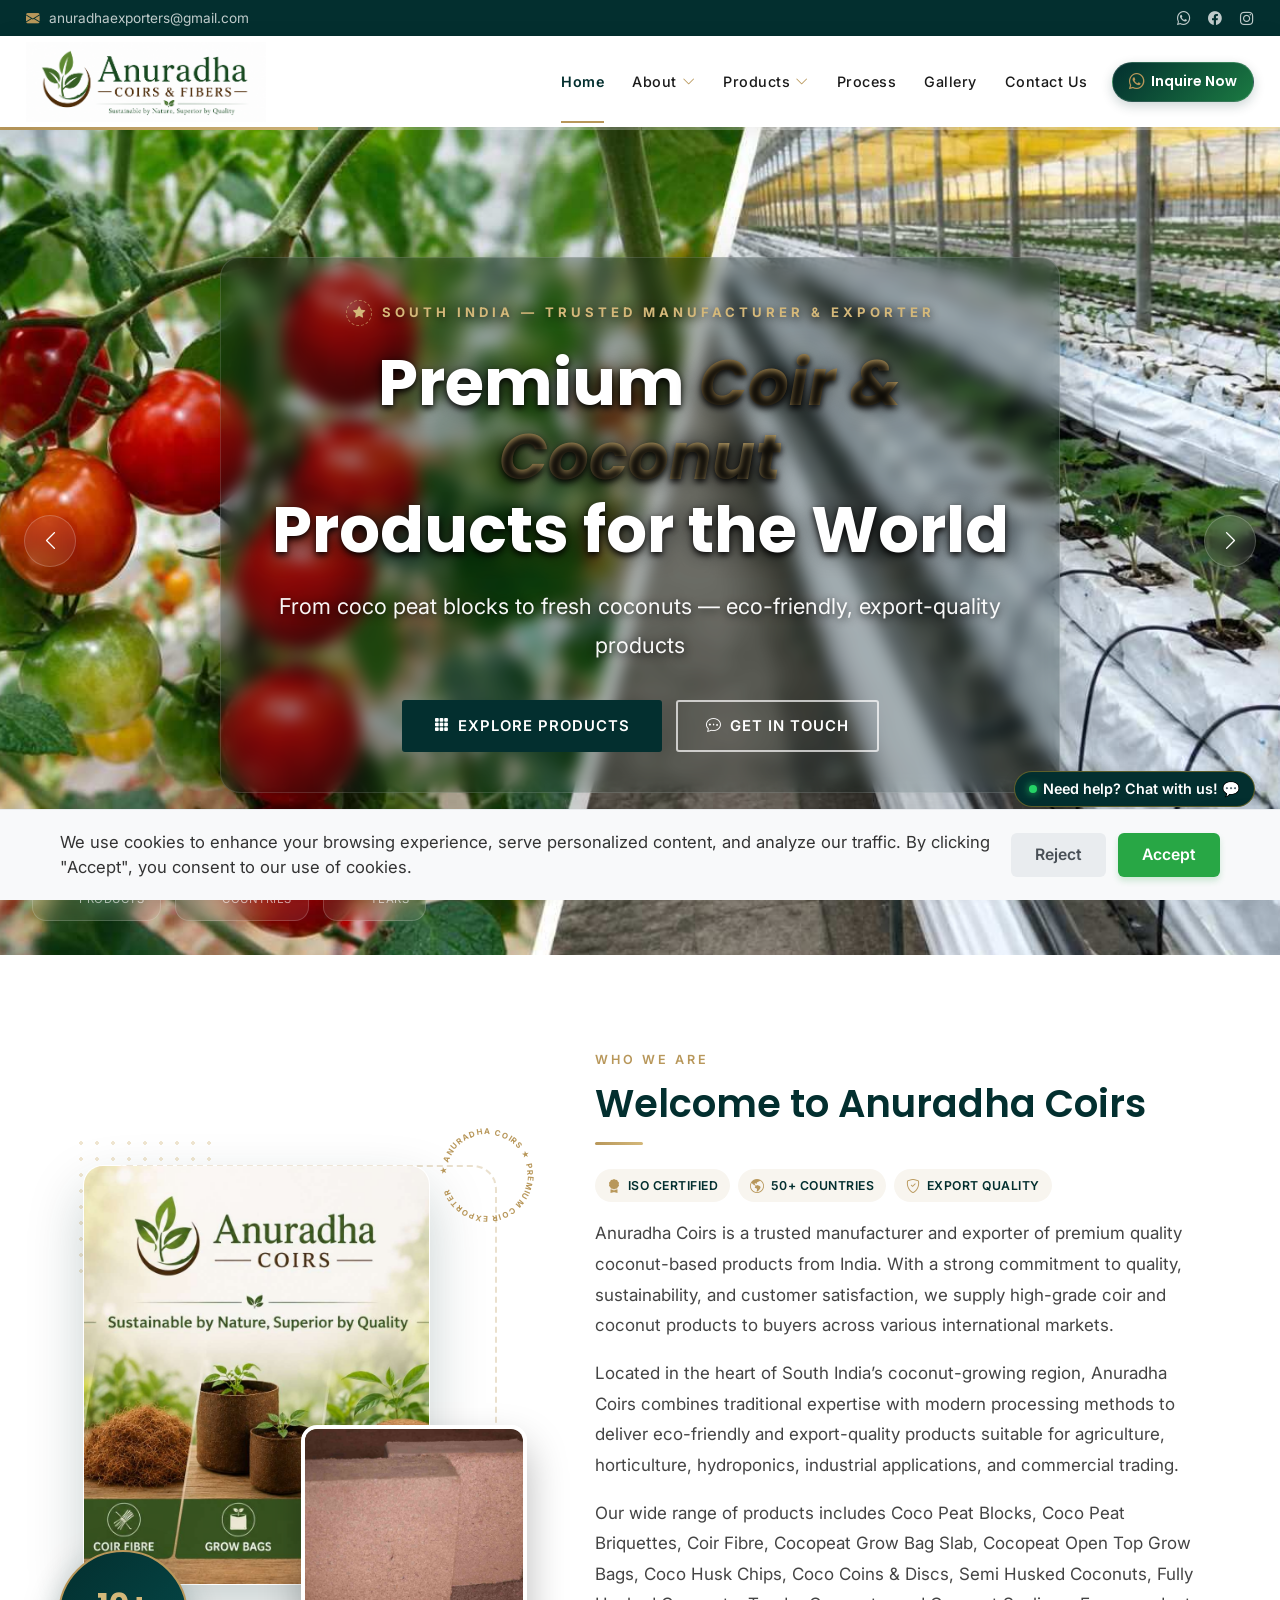
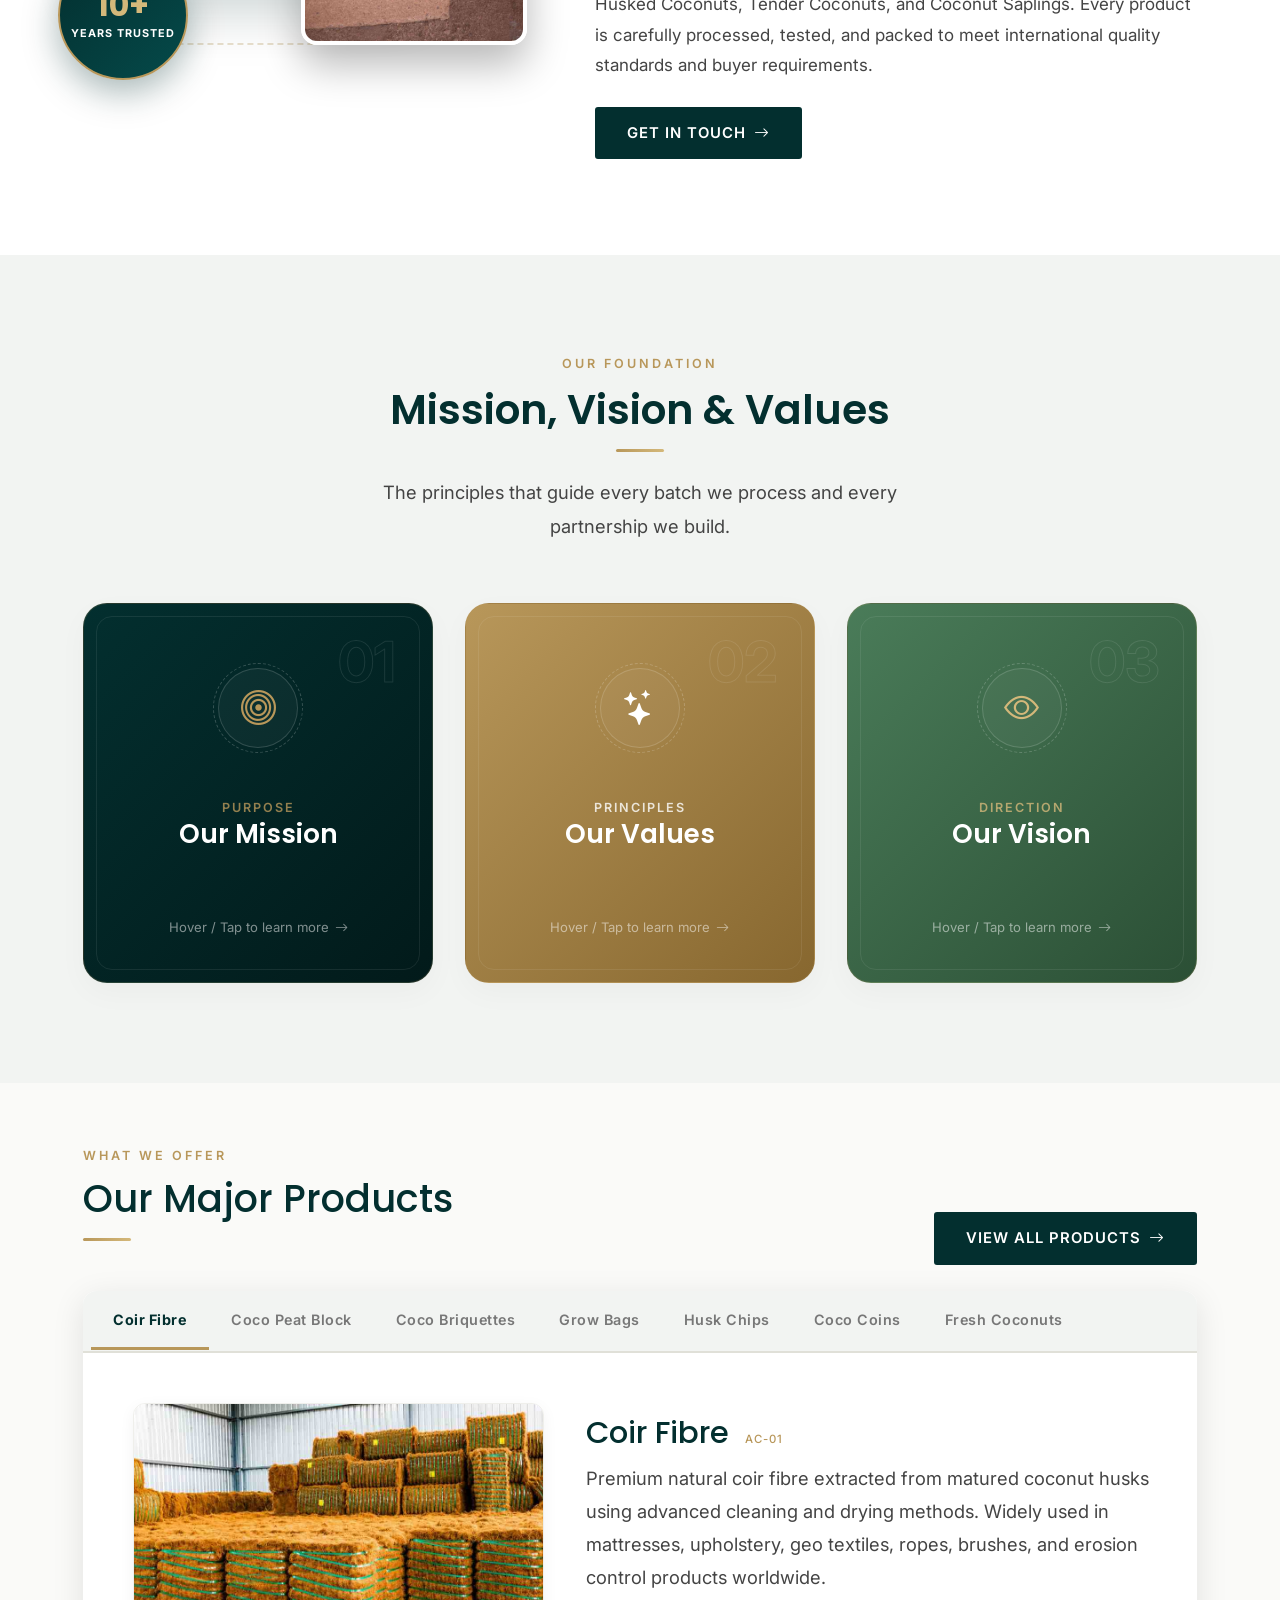
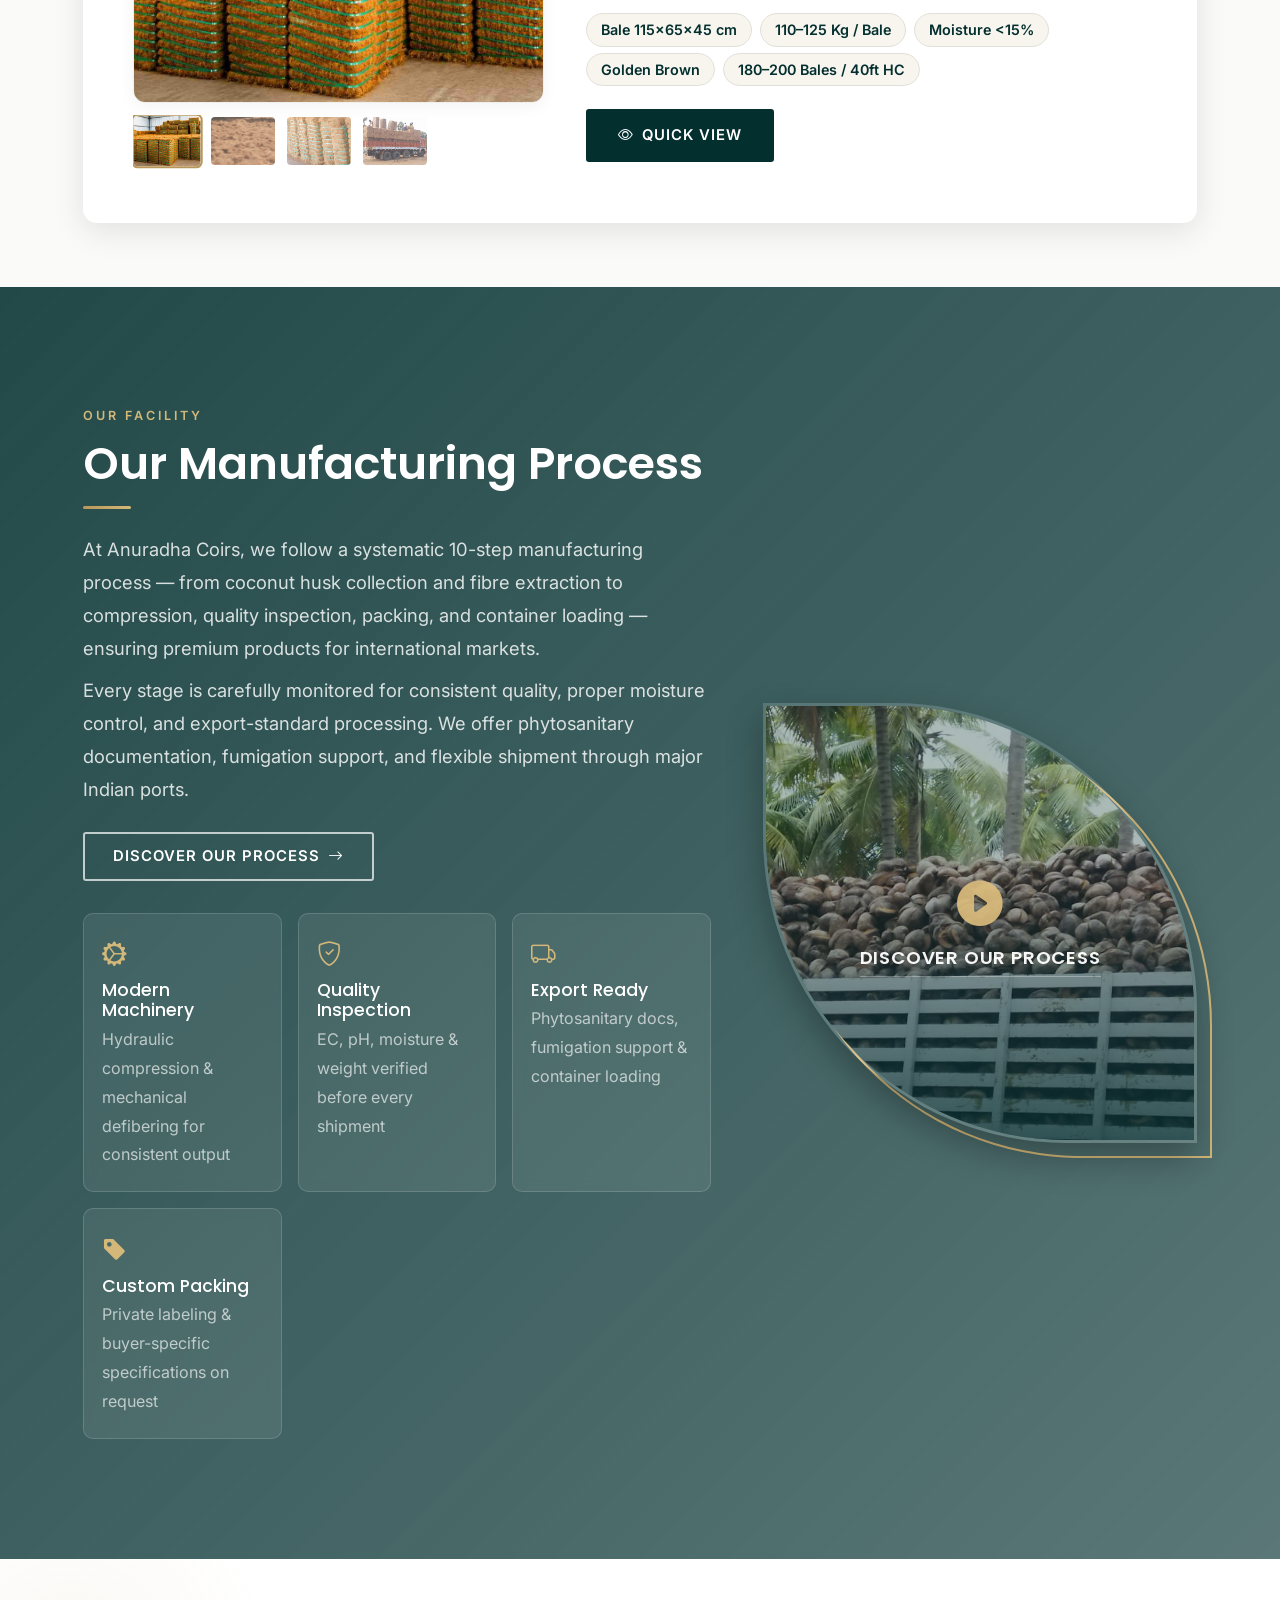
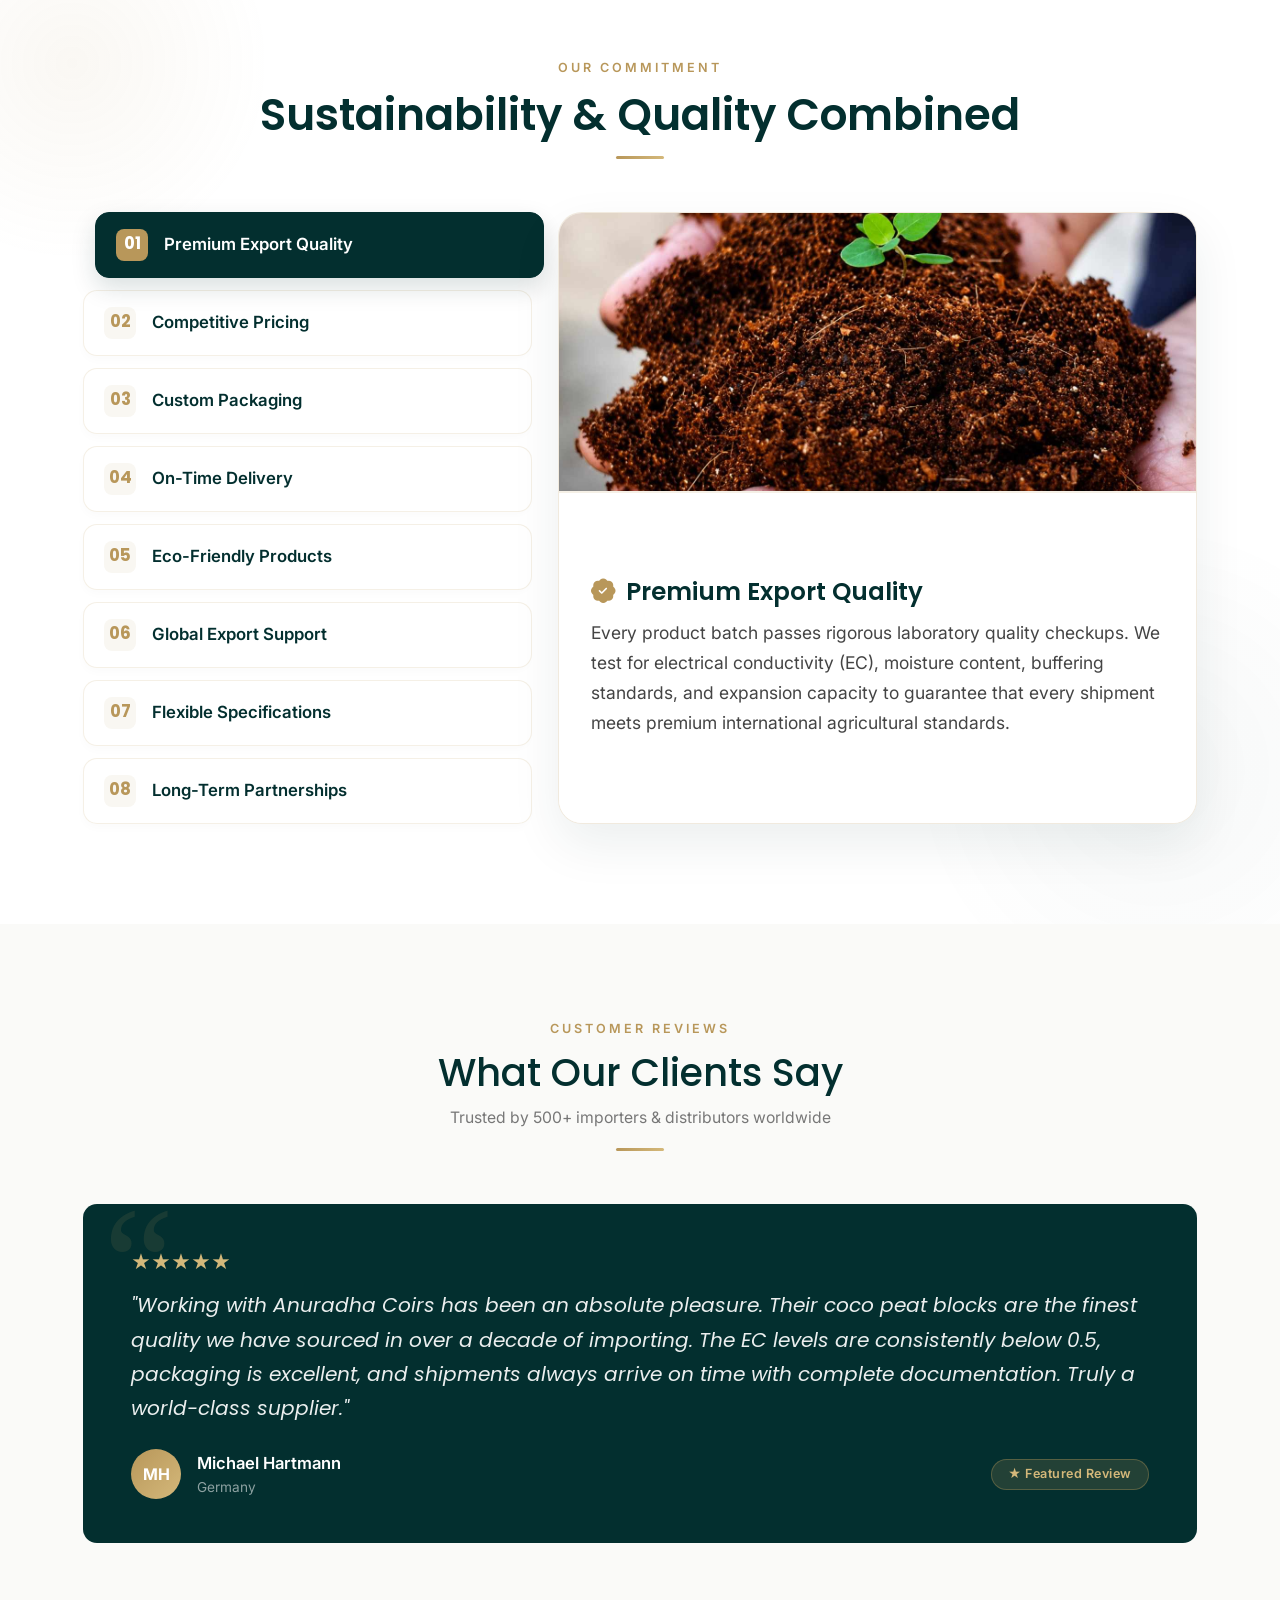
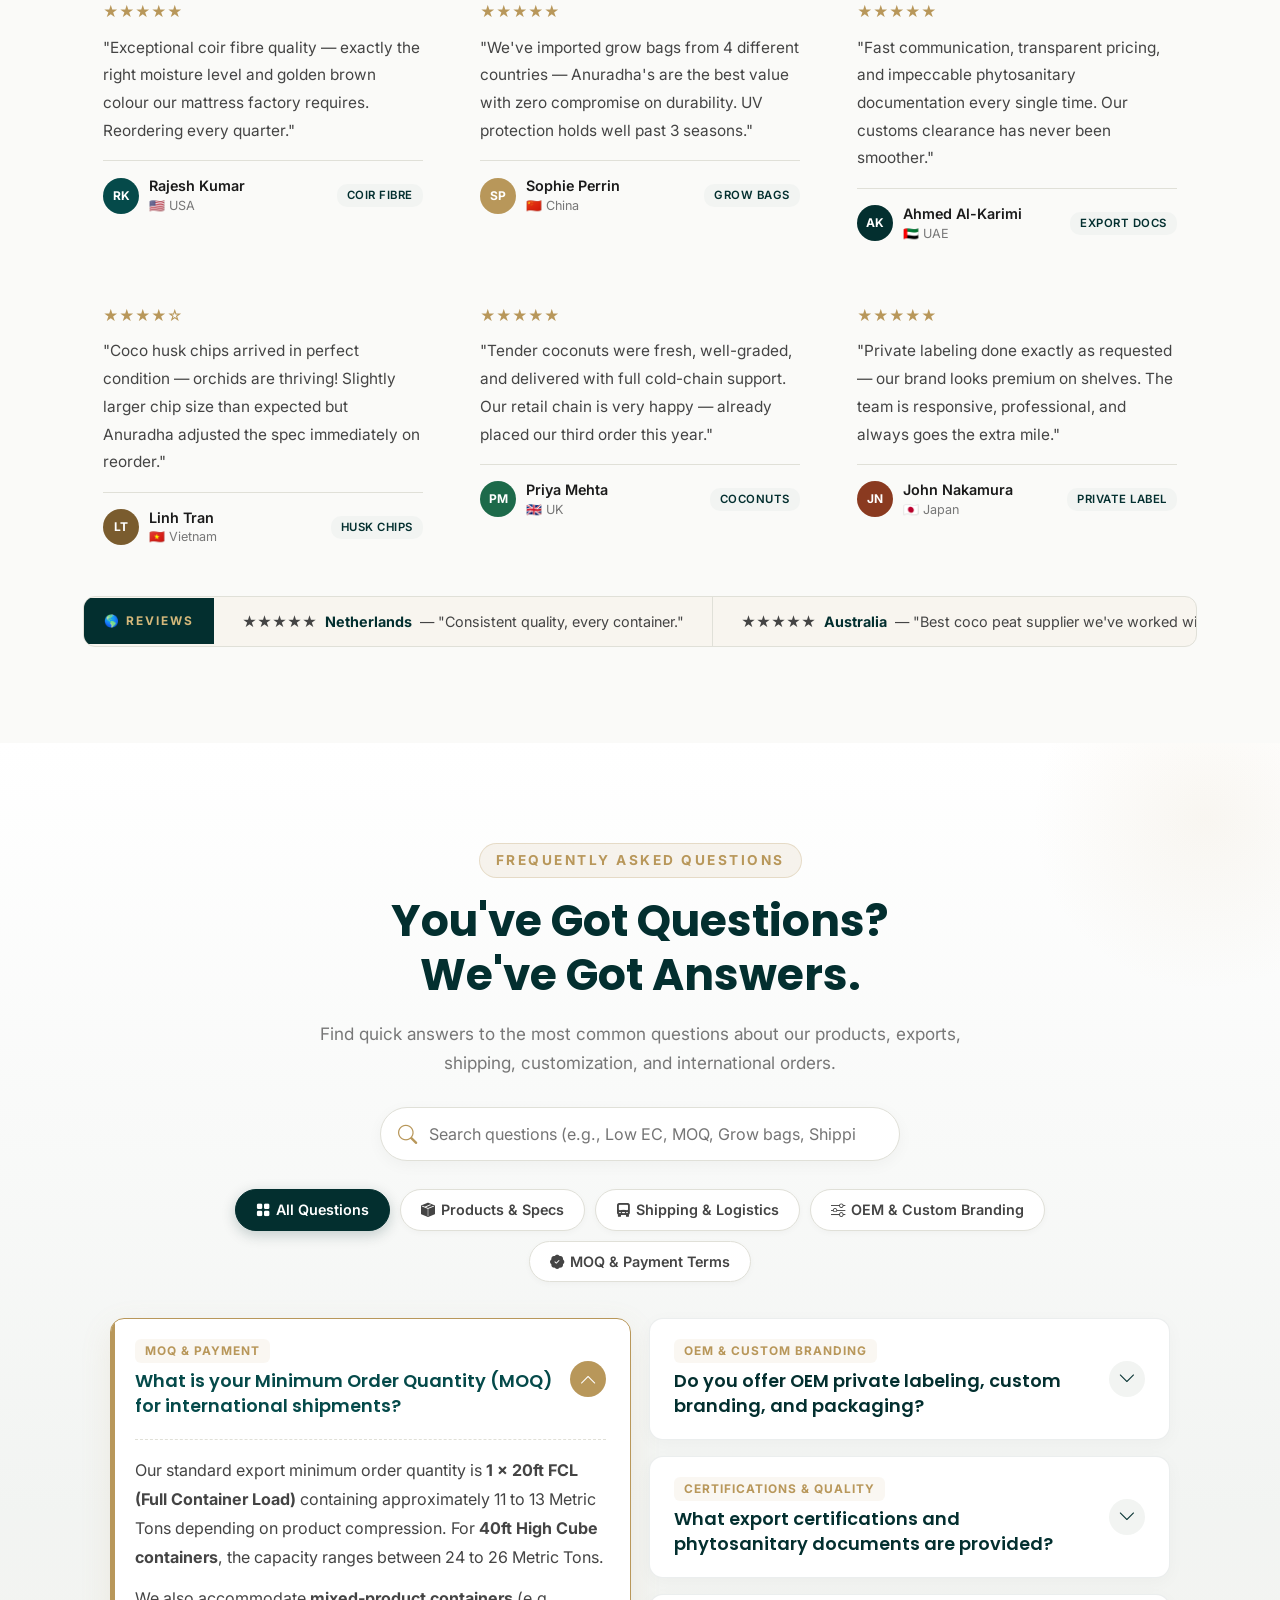
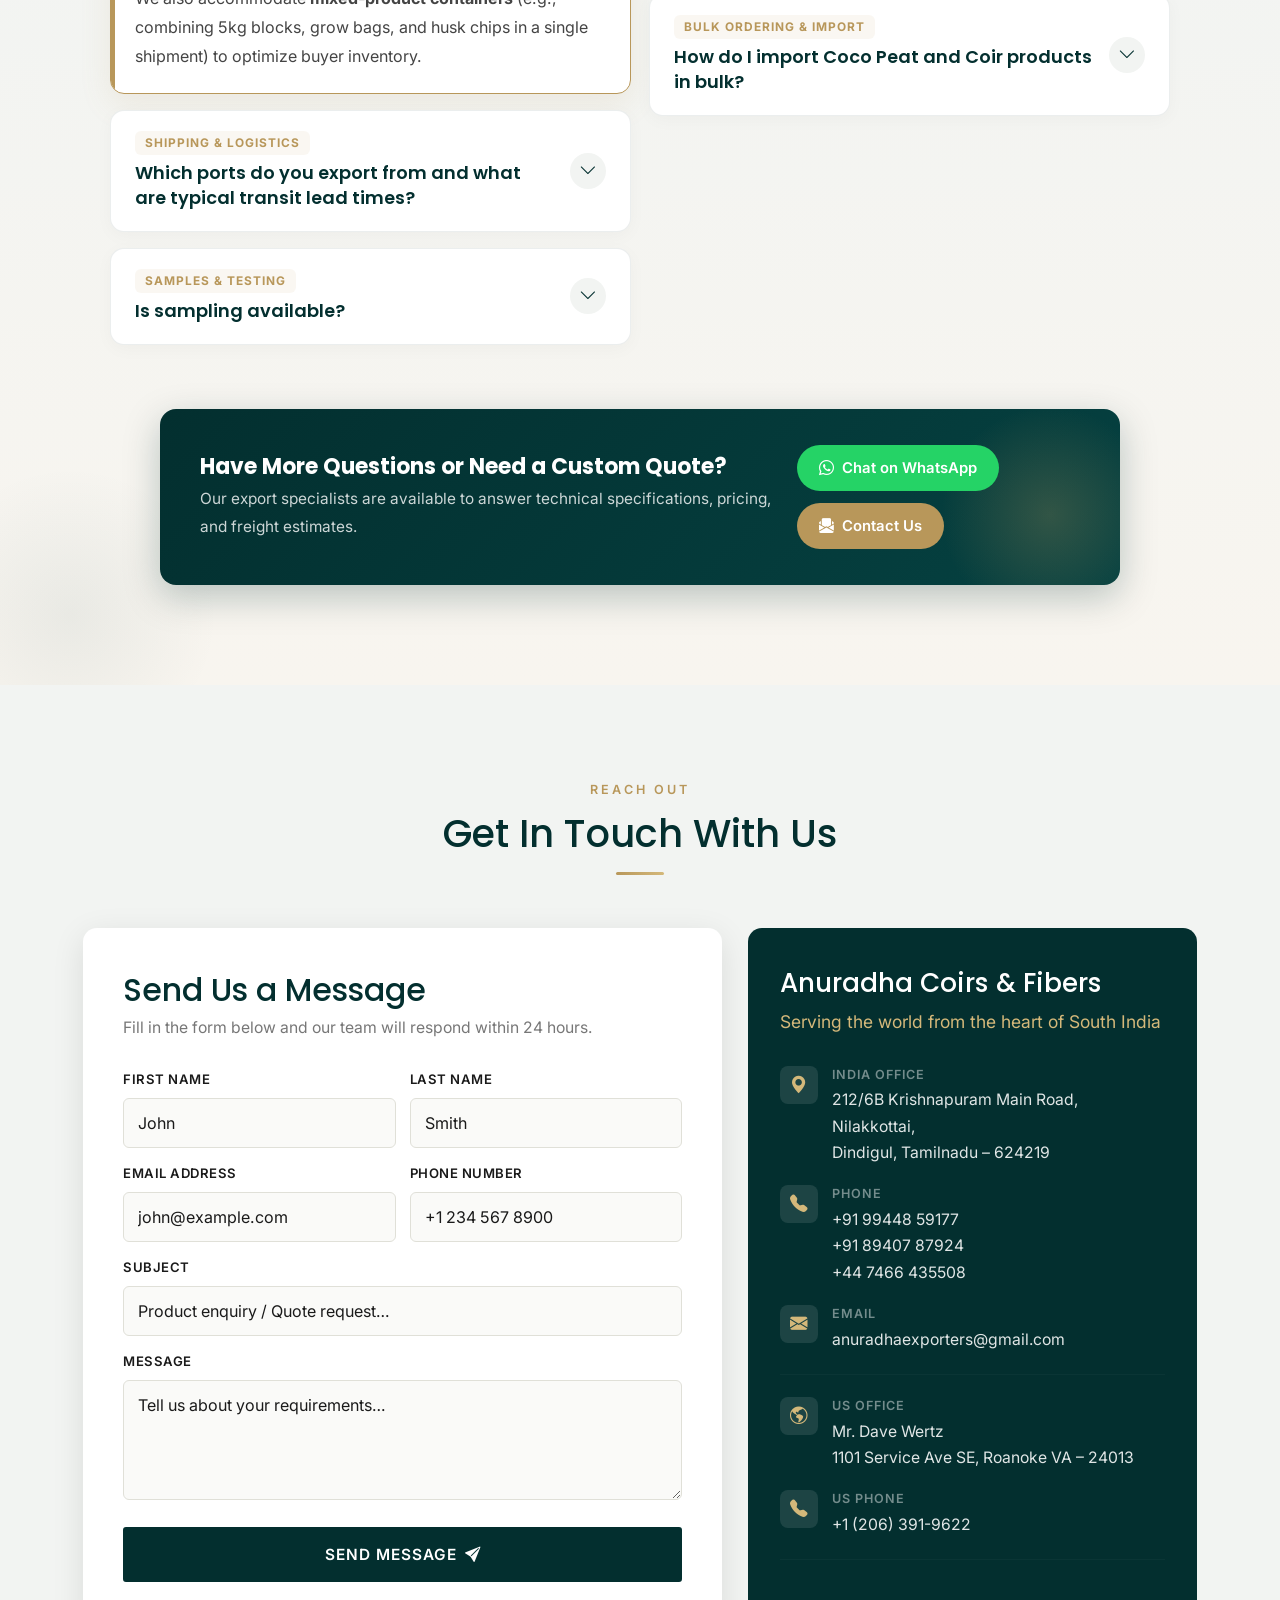
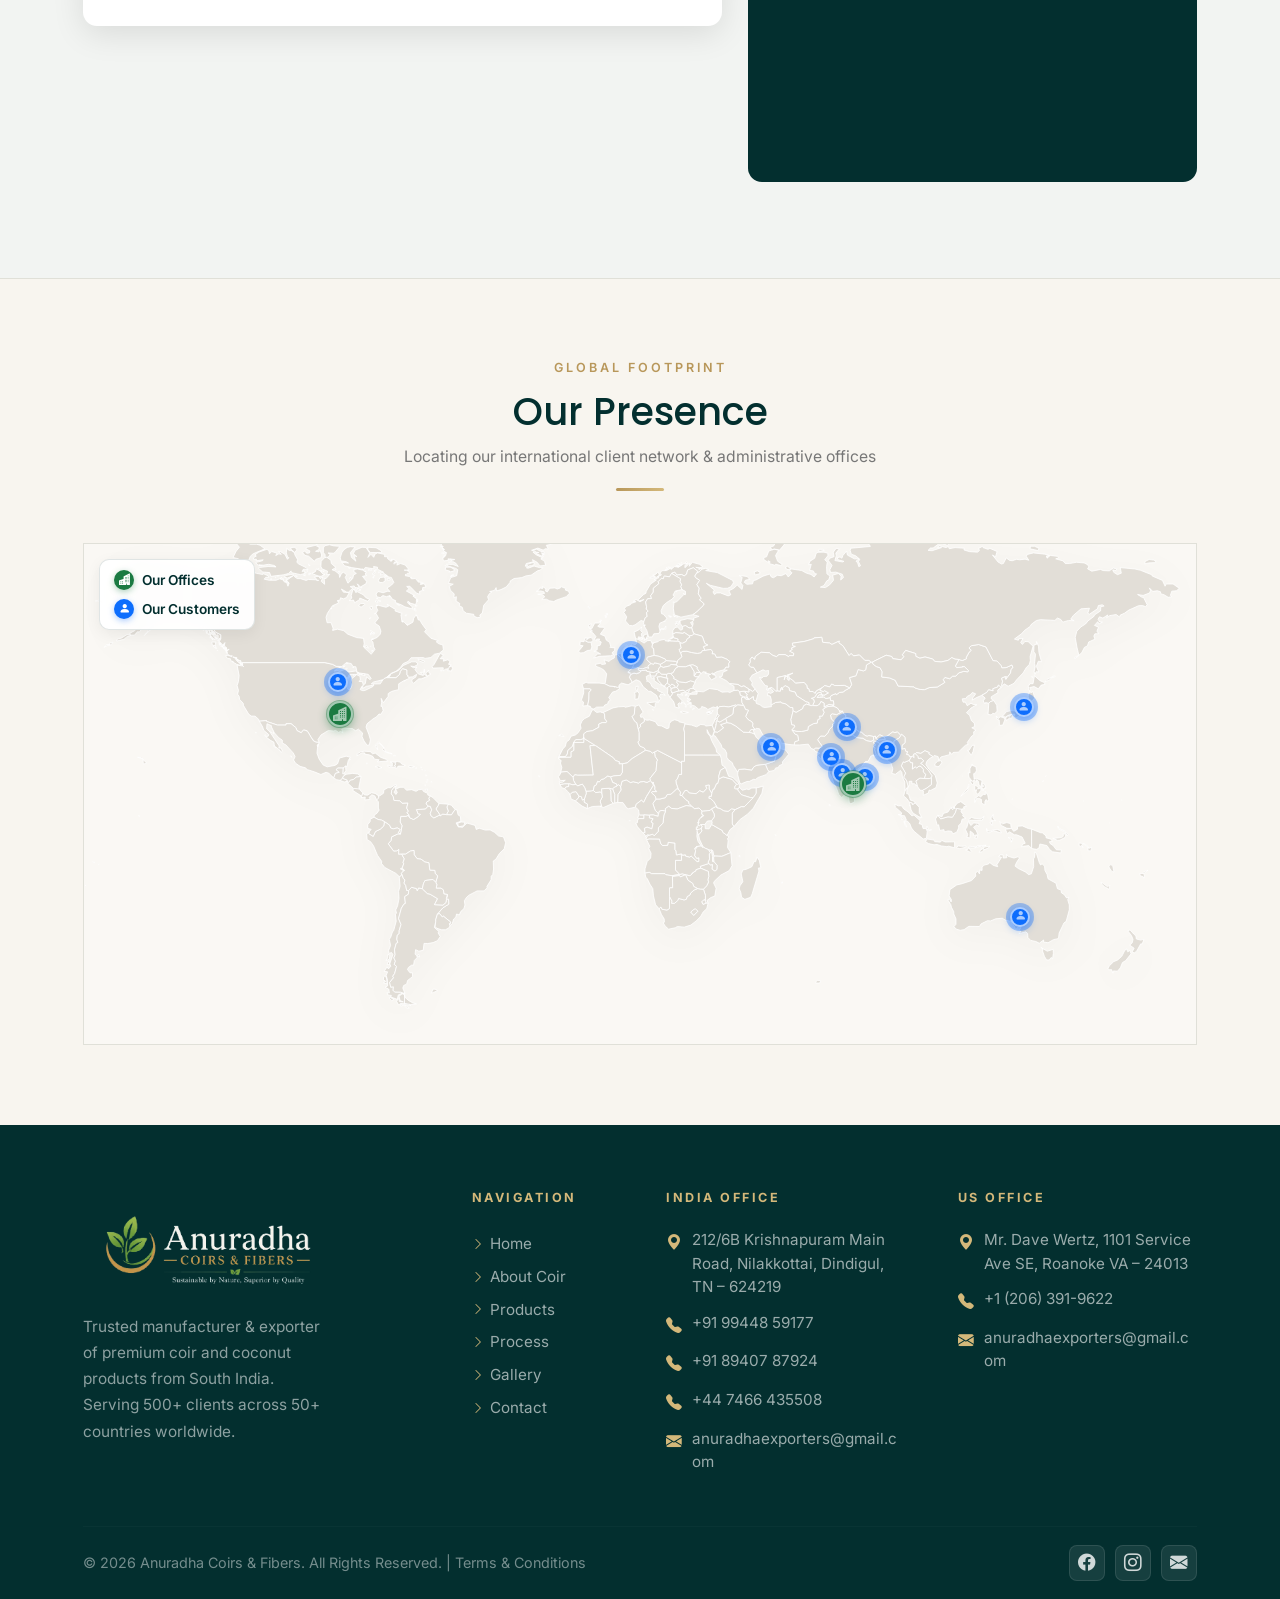
==== index.html @ 9484c51c "Initial Commit" ====
<!DOCTYPE html>
<html lang="en">

<head>
  <meta charset="UTF-8">
  <meta name="viewport" content="width=device-width, initial-scale=1.0">
  <title>Anuradha Coirs &amp; Fibers | Premium Coir &amp; Coconut Products</title>
  <link rel="icon" href="assets/images/logo/favicon.png" type="image/png">
  <meta name="description"
    content="Anuradha Coirs & Fibers — Trusted manufacturer and exporter of coco peat blocks, coir fibre, grow bags, husk chips, coconuts and more from South India.">

  <!-- Fonts -->
  <link rel="preconnect" href="https://fonts.googleapis.com">
  <link rel="preconnect" href="https://fonts.gstatic.com" crossorigin>
  <link
    href="https://fonts.googleapis.com/css2?family=Inter:wght@300;400;500;600;700&family=Poppins:wght@400;500;600;700;800&display=swap"
    rel="stylesheet">

  <!-- Bootstrap 5 -->
  <link href="https://cdn.jsdelivr.net/npm/bootstrap@5.0.2/dist/css/bootstrap.min.css" rel="stylesheet">
  <script src="https://cdn.jsdelivr.net/npm/bootstrap@5.0.2/dist/js/bootstrap.bundle.min.js"></script>
  <!-- Bootstrap Icons -->
  <link rel="stylesheet" href="https://cdn.jsdelivr.net/npm/bootstrap-icons@1.11.3/font/bootstrap-icons.min.css">
  <!-- Magnific Popup -->
  <link rel="stylesheet" href="https://cdnjs.cloudflare.com/ajax/libs/magnific-popup.js/1.1.0/magnific-popup.css">
  <!-- Custom Translate Dropdown Styling -->
  <link rel="stylesheet" href="assets/translate.css">
  <!-- jQuery + Isotope + Magnific -->
  <script src="https://ajax.googleapis.com/ajax/libs/jquery/3.7.1/jquery.min.js"></script>
  <script src="https://cdnjs.cloudflare.com/ajax/libs/magnific-popup.js/1.1.0/jquery.magnific-popup.js"></script>
  <script src="https://cdnjs.cloudflare.com/ajax/libs/jquery.isotope/3.0.6/isotope.pkgd.js"></script>

  <link rel="stylesheet" href="assets/css/home.css">
  <!-- Interactive Chatbot Stylesheet -->
  <link rel="stylesheet" href="assets/css/chatbot.css">
</head>

<body>

  <!-- TOP OF PAGE ANCHOR -->
  <div id="top"></div>

  <!-- TOP BAR -->
  <div class="topbar d-none d-md-block">
    <div class="container-fluid px-4">
      <div class="d-flex justify-content-between align-items-center">
        <div>
          <i class="bi bi-envelope-fill me-1" style="color:var(--gold);"></i>
          <a href="mailto:anuradhaexporters@gmail.com">anuradhaexporters@gmail.com</a>
        </div>
        <div class="d-flex align-items-center gap-3">
          <a href="https://api.whatsapp.com/send?phone=919944859177&text=Hi!%20I%20have%20a%20query%20about%20your%20coir%20products."
            target="_blank" style="color:rgba(255,255,255,0.75);" title="WhatsApp" aria-label="WhatsApp"><i
              class="bi bi-whatsapp"></i></a>
          <a href="https://www.facebook.com/anuradha.coirs.fibres/" target="_blank"
            style="color:rgba(255,255,255,0.75);"><i class="bi bi-facebook"></i></a>
          <a href="https://www.instagram.com/_anuradhacoirsfibres/" target="_blank"
            style="color:rgba(255,255,255,0.75);"><i class="bi bi-instagram"></i></a>
          <!-- <a href="https://youtube.com" target="_blank" style="color:rgba(255,255,255,0.75);"><i
              class="bi bi-youtube"></i></a> -->
        </div>
      </div>
    </div>
  </div>

  <!-- NAVBAR -->
  <div class="main-nav">
    <div class="container-fluid px-4">
      <nav class="navbar navbar-expand-lg navbar-light">
        <a class="navbar-brand" href="index.html">
          <img src="assets/images/logo/mainlogo.png" alt="Anuradha Coirs &amp; Fibers" loading="lazy">
        </a>
        <button class="navbar-toggler border-0" type="button" data-bs-toggle="collapse" data-bs-target="#navMain"
          aria-controls="navMain" aria-expanded="false" aria-label="Toggle navigation">
          <span class="navbar-toggler-icon"></span>
        </button>
        <div class="collapse navbar-collapse" id="navMain">
          <ul class="navbar-nav ms-auto align-items-lg-center">
            <li class="nav-item"><a class="nav-link active" href="index.html">Home</a></li>
            <li class="nav-item dropdown">
              <a class="nav-link dropdown-toggle" href="#" id="aboutDropdown" role="button" data-bs-toggle="dropdown"
                aria-expanded="false">
                About <i class="bi bi-chevron-down nav-chevron"></i>
              </a>
              <ul class="dropdown-menu custom-nav-dropdown" aria-labelledby="aboutDropdown">
                <li>
                  <a class="dropdown-item" href="about.html">
                    <i class="bi bi-building"></i>
                    <div>
                      <span class="dropdown-item-title">About Us</span>
                      <span class="dropdown-item-desc">Our company history, mission &amp; global reach</span>
                    </div>
                  </a>
                </li>
                <li>
                  <a class="dropdown-item" href="aboutcoir.html">
                    <i class="bi bi-flower1"></i>
                    <div>
                      <span class="dropdown-item-title">About Coir</span>
                      <span class="dropdown-item-desc">Learn about natural coir fiber &amp; eco benefits</span>
                    </div>
                  </a>
                </li>
              </ul>
            </li>
            <li class="nav-item dropdown">
              <a class="nav-link dropdown-toggle" href="product.html" id="productsDropdown" role="button"
                data-bs-toggle="dropdown" aria-expanded="false">
                Products <i class="bi bi-chevron-down nav-chevron"></i>
              </a>
              <div class="dropdown-menu products-mega-dropdown" aria-labelledby="productsDropdown">
                <div class="products-mega-grid">

                  <!-- Col 1: Coco Peat & Substrates -->
                  <div class="products-mega-col">
                    <div class="products-mega-col-title"><i class="bi bi-box-seam"></i> Coco Peat &amp; Substrates</div>
                    <a href="product-detail.html?id=p002" class="products-mega-item">
                      <img src="assets/images/Products/cocopeat_block.jpeg" alt="Coco Peat 5 KG Block">
                      <div>
                        <span class="products-mega-item-title">Coco Peat 5 KG Block</span>
                        <span class="products-mega-item-code">AC-02 • Low EC &amp; High EC</span>
                      </div>
                    </a>
                    <a href="product-detail.html?id=p003" class="products-mega-item">
                      <img src="assets/images/Products/bricks.jpeg" alt="Coco Peat Bricks 650g">
                      <div>
                        <span class="products-mega-item-title">Coco Peat Bricks 650g</span>
                        <span class="products-mega-item-code">AC-03 • Low EC &amp; High EC</span>
                      </div>
                    </a>
                    <a href="product-detail.html?id=p006" class="products-mega-item">
                      <img src="assets/images/Products/cocoHuskChips.jpeg" alt="Coco Husk Chips">
                      <div>
                        <span class="products-mega-item-title">Coco Husk Chips</span>
                        <span class="products-mega-item-code">AC-06 • Low EC &amp; High EC</span>
                      </div>
                    </a>
                    <a href="product-detail.html?id=p007" class="products-mega-item">
                      <img src="assets/images/Products/cocoPeatCoin.jpeg" alt="Coco Coins & Discs">
                      <div>
                        <span class="products-mega-item-title">Coco Coins &amp; Discs</span>
                        <span class="products-mega-item-code">AC-07 • Low EC &amp; High EC</span>
                      </div>
                    </a>
                  </div>

                  <!-- Col 2: Grow Bags & Fibre -->
                  <div class="products-mega-col">
                    <div class="products-mega-col-title"><i class="bi bi-flower1"></i> Grow Bags &amp; Coir Fibre</div>

                    <!-- Coco Grow Bags Sub-Group Card -->
                    <div class="mega-subgroup">
                      <div class="mega-subgroup-header">
                        <span class="mega-subgroup-title"><i class="bi bi-box-seam"></i> Coco Grow Bags</span>
                        <span class="subgroup-badge">2 Products</span>
                      </div>
                      <div class="mega-subgroup-items">
                        <a href="product-detail.html?id=p004" class="products-mega-item">
                          <img src="assets/images/Products/coirGrowBag.jpeg" alt="Cocopeat Grow Bag Slab">
                          <div>
                            <span class="products-mega-item-title">Cocopeat Grow Bag Slab</span>
                            <span class="products-mega-item-code">AC-04 / AC-3A • Grade AC-3A</span>
                          </div>
                        </a>
                        <a href="product-detail.html?id=p005" class="products-mega-item">
                          <img src="assets/images/Products/openTopGrowBag.jpg" alt="Cocopeat Open Top Grow Bag">
                          <div>
                            <span class="products-mega-item-title">Cocopeat Open Top Grow Bag</span>
                            <span class="products-mega-item-code">AC-05 • Volume 5–36L</span>
                          </div>
                        </a>
                      </div>
                    </div>

                    <!-- Coir Fibre -->
                    <a href="product-detail.html?id=p001" class="products-mega-item">
                      <img src="assets/images/Products/coirfiberNew.jpeg" alt="Coir Fibre">
                      <div>
                        <span class="products-mega-item-title">Coir Fibre (Raw &amp; Baled)</span>
                        <span class="products-mega-item-code">AC-01 • Industrial Bales</span>
                      </div>
                    </a>
                  </div>

                  <!-- Col 3: Coconuts & Seedlings -->
                  <div class="products-mega-col">
                    <div class="products-mega-col-title"><i class="bi bi-tree-fill"></i> Fresh Coconuts &amp; Seedlings
                    </div>
                    <a href="product-detail.html?id=p008" class="products-mega-item">
                      <img src="assets/images/Products/semiHuskedCoconut.jpeg" alt="Semi Husked Coconut">
                      <div>
                        <span class="products-mega-item-title">Semi Husked Coconut</span>
                        <span class="products-mega-item-code">AC-08 • Long Shelf Life</span>
                      </div>
                    </a>
                    <a href="product-detail.html?id=p009" class="products-mega-item">
                      <img src="assets/images/Products/fullyHuskedCoconut.jpeg" alt="Fully Husked Coconut">
                      <div>
                        <span class="products-mega-item-title">Fully Husked Coconut</span>
                        <span class="products-mega-item-code">AC-09 • Ready Culinary</span>
                      </div>
                    </a>
                    <a href="product-detail.html?id=p010" class="products-mega-item">
                      <img src="assets/images/Products/TenderCoconut.jpeg" alt="Tender Coconut">
                      <div>
                        <span class="products-mega-item-title">Tender Green Coconut</span>
                        <span class="products-mega-item-code">AC-10 • Hydration Water</span>
                      </div>
                    </a>
                    <a href="product-detail.html?id=p011" class="products-mega-item">
                      <img src="assets/images/Products/NurserySeedlings.jpeg" alt="Coconut Seedlings">
                      <div>
                        <span class="products-mega-item-title">Coconut Seedlings</span>
                        <span class="products-mega-item-code">AC-11 • High-Yield Palms</span>
                      </div>
                    </a>
                  </div>

                </div>

                <!-- Footer Bar -->
                <div class="products-mega-footer"
                  style="display:flex;align-items:center;justify-content:space-between;flex-wrap:wrap;gap:10px;">
                  <div style="display:flex;align-items:center;gap:8px;flex-wrap:wrap;">
                    <span style="font-size:0.78rem;font-weight:700;color:var(--forest);"><i
                        class="bi bi-sliders text-gold me-1"></i> EC Grades:</span>
                    <a href="product.html?grade=low_ec"
                      style="font-size:0.74rem;font-weight:700;color:#2e7d32;background:#e8f5e9;padding:3px 10px;border-radius:12px;border:1px solid #c8e6c9;text-decoration:none;"><i
                        class="bi bi-droplet-fill me-1"></i> 🌿 Low EC (Washed)</a>
                    <a href="product.html?grade=high_ec"
                      style="font-size:0.74rem;font-weight:700;color:#d84315;background:#fbe9e7;padding:3px 10px;border-radius:12px;border:1px solid #ffccbc;text-decoration:none;"><i
                        class="bi bi-lightning-charge-fill me-1"></i> ⚡ High EC (Unwashed)</a>
                  </div>
                  <a href="product.html">View All Products <i class="bi bi-arrow-right"></i></a>
                </div>

              </div>
            </li>
            <li class="nav-item"><a class="nav-link" href="process.html">Process</a></li>
            <li class="nav-item"><a class="nav-link" href="gallery.html">Gallery</a></li>
            <li class="nav-item"><a class="nav-link" href="contact.html">Contact Us</a></li>
            <li class="nav-item nav-actions-item">
              <div class="nav-actions-wrap">
                <div id="google_translate_element"></div>
                <a href="https://api.whatsapp.com/send?phone=919944859177&text=Hi!%20I%20have%20a%20query%20about%20your%20coir%20products."
                  target="_blank" rel="noopener noreferrer" class="nav-inquire-btn"><i class="bi bi-whatsapp"></i>
                  Inquire Now</a>
              </div>
            </li>
          </ul>
        </div>
      </nav>
    </div>
  </div>


  <!-- SECTION 1 — HERO (MODERN ANIMATED REDESIGN) -->
  <section class="hero-modern">
    <div id="heroCarousel" class="carousel slide" data-bs-ride="carousel" data-bs-interval="6000">

      <!-- Top progress track (replaces classic dot indicators) -->
      <div class="hero-progress-track" id="heroProgressTrack">
        <div class="hero-progress-seg" data-bs-target="#heroCarousel" data-bs-slide-to="0"><span class="fill"></span>
        </div>
        <div class="hero-progress-seg" data-bs-target="#heroCarousel" data-bs-slide-to="1"><span class="fill"></span>
        </div>
        <div class="hero-progress-seg" data-bs-target="#heroCarousel" data-bs-slide-to="2"><span class="fill"></span>
        </div>
        <div class="hero-progress-seg" data-bs-target="#heroCarousel" data-bs-slide-to="3"><span class="fill"></span>
        </div>
      </div>

      <div class="carousel-inner">

        <div class="carousel-item active">
          <div class="kb-zoom"><img src="assets/images/head/HomePageimages.jpeg" alt="Premium Coir Products"
              loading="lazy"></div>
          <div class="carousel-overlay"></div>
          <div class="hero-sheen"></div>
          <div class="hero-content">
            <span class="hero-eyebrow-wrap">
              <span class="hero-eyebrow-ring"><i class="bi bi-star-fill"></i></span>
              <span class="hero-eyebrow">South India — Trusted Manufacturer &amp; Exporter</span>
            </span>
            <h1 class="hero-title">Premium <em>Coir &amp; Coconut</em><br>Products for the World</h1>
            <p class="hero-sub">From coco peat blocks to fresh coconuts — eco-friendly, export-quality products</p>
            <div class="hero-btns">
              <a href="product.html" class="btn-primary-coir"><i class="bi bi-grid-3x3-gap-fill"></i> Explore
                Products</a>
              <a href="contact.html" class="btn-ghost-coir"><i class="bi bi-chat-dots"></i> Get in Touch</a>
            </div>
          </div>
        </div>

        <div class="carousel-item">
          <div class="kb-zoom"><img src="assets/images/head/homePageNew4.jpeg" alt="Our Product Range" loading="lazy">
          </div>
          <div class="carousel-overlay"></div>
          <div class="hero-sheen"></div>
          <div class="hero-content">
            <span class="hero-eyebrow-wrap">
              <span class="hero-eyebrow-ring"><i class="bi bi-box-seam-fill"></i></span>
              <span class="hero-eyebrow">Our Products</span>
            </span>
            <h1 class="hero-title">11 <em>Premium Products</em><br>Ready for Export</h1>
            <p class="hero-sub">Coco peat blocks, grow bags, coir fibre, husk chips, tender coconuts &amp; more</p>
            <div class="hero-btns">
              <a href="product.html" class="btn-primary-coir"><i class="bi bi-grid-3x3-gap-fill"></i> View Range</a>
            </div>
          </div>
        </div>

        <div class="carousel-item">
          <div class="kb-zoom"><img src="assets/images/head/homePageNew.jpeg" alt="Global Export" loading="lazy"></div>
          <div class="carousel-overlay"></div>
          <div class="hero-sheen"></div>
          <div class="hero-content">
            <span class="hero-eyebrow-wrap">
              <span class="hero-eyebrow-ring"><i class="bi bi-globe-americas"></i></span>
              <span class="hero-eyebrow">Global Export Support</span>
            </span>
            <h1 class="hero-title">Let's <em>Grow</em><br>Together</h1>
            <p class="hero-sub">Serving importers, distributors &amp; wholesalers worldwide with reliable supply</p>
            <div class="hero-btns">
              <a href="contact.html" class="btn-primary-coir"><i class="bi bi-handshake"></i> Partner With Us</a>
            </div>
          </div>
        </div>

        <div class="carousel-item">
          <div class="kb-zoom"><img src="assets/images/head/homePageNew2.png" alt="Our Values" loading="lazy"></div>
          <div class="carousel-overlay"></div>
          <div class="hero-sheen"></div>
          <div class="hero-content">
            <span class="hero-eyebrow-wrap">
              <span class="hero-eyebrow-ring"><i class="bi bi-leaf-fill"></i></span>
              <span class="hero-eyebrow">Our Values</span>
            </span>
            <h1 class="hero-title">Sustainable. <em>Reliable.</em><br>Export Ready.</h1>
            <p class="hero-sub">Eco-friendly processing, competitive pricing &amp; customized packaging for every market
            </p>
            <div class="hero-btns">
              <a href="aboutcoir.html" class="btn-primary-coir"><i class="bi bi-info-circle"></i> About Coir</a>
            </div>
          </div>
        </div>

      </div>

      <button class="carousel-control-prev" type="button" data-bs-target="#heroCarousel" data-bs-slide="prev">
        <i class="bi bi-chevron-left" style="font-size:1.2rem;color:#fff;"></i>
      </button>
      <button class="carousel-control-next" type="button" data-bs-target="#heroCarousel" data-bs-slide="next">
        <i class="bi bi-chevron-right" style="font-size:1.2rem;color:#fff;"></i>
      </button>

      <!-- Floating glass stat chips -->
      <div class="hero-float-chips d-none d-lg-flex">
        <div class="hero-chip"><i class="bi bi-box-seam"></i>
          <div><strong>11+</strong><span>Products</span></div>
        </div>
        <div class="hero-chip"><i class="bi bi-globe-americas"></i>
          <div><strong>50+</strong><span>Countries</span></div>
        </div>
        <div class="hero-chip"><i class="bi bi-award-fill"></i>
          <div><strong>10+</strong><span>Years</span></div>
        </div>
      </div>

      <!-- Slide counter -->
      <!-- <div class="hero-slide-nums">
        <span class="cur" id="heroCurSlide">01</span>
        <span class="sep"></span>
        <span class="tot">04</span>
      </div> -->

    </div>
  </section>


  <!-- STATS STRIP -->
  <!-- <div class="stats-strip">
    <div class="container">
      <div class="row g-4 align-items-center justify-content-center">
        <div class="col-6 col-md-auto stat-item">
          <div class="stat-num">11+</div>
          <div class="stat-label">Product Lines</div>
        </div>
        <div class="d-none d-md-block stat-divider"></div>
        <div class="col-6 col-md-auto stat-item">
          <div class="stat-num">500+</div>
          <div class="stat-label">Global Clients</div>
        </div>
        <div class="d-none d-md-block stat-divider"></div>
        <div class="col-6 col-md-auto stat-item">
          <div class="stat-num">50+</div>
          <div class="stat-label">Countries Served</div>
        </div>
        <div class="d-none d-md-block stat-divider"></div>
        <div class="col-6 col-md-auto stat-item">
          <div class="stat-num">10+</div>
          <div class="stat-label">Years Experience</div>
        </div>
      </div>
    </div>
  </div> -->


  <!-- SECTION 2 — WHO WE ARE -->
  <section class="about-section section" id="whoWeAre">
    <div class="container">
      <div class="row align-items-center g-5">
        <div class="col-12 col-lg-5">
          <div class="about-collage-container">
            <!-- Decorative dot pattern backdrop -->
            <div class="collage-dots-grid"></div>
            <!-- Rotating outline frame -->
            <div class="collage-frame-bg"></div>

            <!-- Main image card -->
            <div class="collage-card-main">
              <img src="assets/images/head/homePageNew3.jpeg" alt="About Anuradha Coirs" loading="lazy">
            </div>

            <!-- Secondary overlapping product detail card -->
            <div class="collage-card-sub">
              <img src="assets/images/Products/cocopeatblock635.jpeg" alt="Coir Peat Buffering Detail" loading="lazy">
            </div>

            <!-- Rotating circular seal badge -->
            <div class="collage-rotating-stamp">
              <svg viewBox="0 0 100 100">
                <path id="circlePath" d="M 50, 50 m -37, 0 a 37,37 0 1,1 74,0 a 37,37 0 1,1 -74,0" fill="none"></path>
                <text font-family="var(--font-body)" font-size="7.2" font-weight="bold" letter-spacing="1">
                  <textPath href="#circlePath">
                    ★ ANURADHA COIRS ★ PREMIUM COIR EXPORTER
                  </textPath>
                </text>
              </svg>
            </div>

            <!-- Floating years trust seal -->
            <div class="collage-trust-seal">
              <div class="collage-trust-inner">
                <span class="num">10+</span>
                <span class="txt">Years Trusted</span>
              </div>
            </div>
          </div>
        </div>
        <div class="col-12 col-lg-7 ps-lg-5">
          <span class="eyebrow">Who We Are</span>
          <h1>Welcome to Anuradha Coirs</h1>
          <div class="heading-line"></div>
          <div style="margin-bottom:16px;display:flex;gap:8px;flex-wrap:wrap;">
            <span class="trust-badge"><i class="bi bi-award-fill"></i>ISO Certified</span>
            <span class="trust-badge"><i class="bi bi-globe-americas"></i>50+ Countries</span>
            <span class="trust-badge"><i class="bi bi-shield-check"></i>Export Quality</span>
          </div>

          <p class="mb-3">Anuradha Coirs is a trusted manufacturer and exporter of premium quality coconut-based
            products from India. With a strong commitment to quality, sustainability, and customer satisfaction, we
            supply high-grade coir and coconut products to buyers across various international markets.</p>

          <p class="mb-3">Located in the heart of South India’s coconut-growing region, Anuradha Coirs combines
            traditional expertise with modern processing methods to deliver eco-friendly and export-quality products
            suitable for agriculture, horticulture, hydroponics, industrial applications, and commercial trading.</p>

          <p class="mb-4">Our wide range of products includes Coco Peat Blocks, Coco Peat Briquettes, Coir Fibre, Cocopeat Grow Bag Slab, Cocopeat Open Top Grow Bags, Coco Husk Chips, Coco Coins &amp; Discs, Semi Husked Coconuts, Fully Husked
            Coconuts, Tender Coconuts, and Coconut Saplings. Every product is carefully processed, tested, and packed to
            meet international quality standards and buyer requirements.</p>


          <a href="contact.html" class="btn-primary-coir">Get in Touch <i class="bi bi-arrow-right"></i></a>
        </div>
      </div>
    </div>
  </section>


  <!-- SECTION 3 — MISSION, VISION & VALUES (3D FLIP CARDS) -->
  <section class="mvv-section">
    <div class="container">
      <div class="mvv-heading-block">
        <span class="eyebrow">Our Foundation</span>
        <h2 class="mvv-heading">Mission, Vision &amp; Values</h2>
        <div class="heading-line center"></div>
        <p class="mvv-sub">The principles that guide every batch we process and every partnership we build.</p>
      </div>

      <div class="mvv-flip-grid">
        <!-- Card 1: Mission -->
        <div class="mvv-flip-container card-step-1">
          <div class="mvv-flip-card">
            <!-- Front Face -->
            <div class="mvv-card-face mvv-card-front">
              <span class="mvv-front-num">01</span>
              <div class="mvv-front-icon">
                <i class="bi bi-bullseye"></i>
              </div>
              <div>
                <span class="mvv-front-tag">Purpose</span>
                <h3 class="mvv-front-title">Our Mission</h3>
              </div>
              <div class="mvv-front-prompt">
                <span>Hover / Tap to learn more</span> <i class="bi bi-arrow-right"></i>
              </div>
            </div>
            <!-- Back Face -->
            <div class="mvv-card-face mvv-card-back">
              <i class="bi bi-bullseye mvv-back-icon"></i>
              <h3 class="mvv-back-title">Our Mission</h3>
              <p class="mvv-back-text">To deliver high-quality natural coconut products to global markets while
                maintaining sustainable practices, long-term business relationships, and complete customer satisfaction.
              </p>
            </div>
          </div>
        </div>

        <!-- Card 2: Values -->
        <div class="mvv-flip-container card-step-2">
          <div class="mvv-flip-card">
            <!-- Front Face -->
            <div class="mvv-card-face mvv-card-front">
              <span class="mvv-front-num">02</span>
              <div class="mvv-front-icon">
                <i class="bi bi-stars"></i>
              </div>
              <div>
                <span class="mvv-front-tag">Principles</span>
                <h3 class="mvv-front-title">Our Values</h3>
              </div>
              <div class="mvv-front-prompt">
                <span>Hover / Tap to learn more</span> <i class="bi bi-arrow-right"></i>
              </div>
            </div>
            <!-- Back Face -->
            <div class="mvv-card-face mvv-card-back">
              <i class="bi bi-stars mvv-back-icon"></i>
              <h3 class="mvv-back-title">Our Values</h3>
              <p class="mvv-back-text">Integrity and excellence in everything we do. We uphold the highest ethical
                standards in all our dealings and pioneer sustainable practices for tomorrow's growing challenges.</p>
            </div>
          </div>
        </div>

        <!-- Card 3: Vision -->
        <div class="mvv-flip-container card-step-3">
          <div class="mvv-flip-card">
            <!-- Front Face -->
            <div class="mvv-card-face mvv-card-front">
              <span class="mvv-front-num">03</span>
              <div class="mvv-front-icon">
                <i class="bi bi-eye"></i>
              </div>
              <div>
                <span class="mvv-front-tag">Direction</span>
                <h3 class="mvv-front-title">Our Vision</h3>
              </div>
              <div class="mvv-front-prompt">
                <span>Hover / Tap to learn more</span> <i class="bi bi-arrow-right"></i>
              </div>
            </div>
            <!-- Back Face -->
            <div class="mvv-card-face mvv-card-back">
              <i class="bi bi-eye mvv-back-icon"></i>
              <h3 class="mvv-back-title">Our Vision</h3>
              <p class="mvv-back-text">To become a globally recognized supplier of eco-friendly coir and coconut
                products by consistently providing superior quality, innovation, and dependable export services.</p>
            </div>
          </div>
        </div>
      </div>
    </div>
  </section>


  <!-- SECTION 4 — OUR MAJOR PRODUCTS (7 TABS) -->
  <section class="products-section section-sm">
    <div class="container">
      <div class="row align-items-end mb-4">
        <div class="col">
          <span class="eyebrow">What We Offer</span>
          <h2 style="font-family:var(--font-head);font-size:clamp(1.6rem,3vw,2.2rem);color:var(--forest);">Our Major
            Products</h2>
          <div class="heading-line"></div>
        </div>
        <div class="col-auto d-none d-md-block">
          <a href="product.html" class="btn-primary-coir">View All Products <i class="bi bi-arrow-right"></i></a>
        </div>
      </div>
      <div class="product-tabs-wrap">
        <div class="product-tabs-nav">
          <button class="ptab-btn active" data-tab="fibre">Coir Fibre</button>
          <button class="ptab-btn" data-tab="peat">Coco Peat Block</button>
          <button class="ptab-btn" data-tab="briquette">Coco Briquettes</button>
          <button class="ptab-btn" data-tab="growbag">Grow Bags</button>
          <button class="ptab-btn" data-tab="chips">Husk Chips</button>
          <button class="ptab-btn" data-tab="coins">Coco Coins</button>
          <button class="ptab-btn" data-tab="coconut">Fresh Coconuts</button>
        </div>
        <div class="product-tabs-body">

          <!-- Coir Fibre AC-01 -->
          <div class="product-tab-pane row align-items-center g-0 active" id="tab-fibre">
            <div class="col-12 col-md-5">
              <div class="product-gallery-wrap">
                <div class="main-img-holder">
                  <img src="assets/images/Products/coirfiberNew.jpeg" alt="Coir Fibre"
                    class="product-tab-img main-gallery-img" loading="lazy">
                </div>
                <div class="thumb-list">
                  <img src="assets/images/Products/coirfiberNew.jpeg" alt="Coir Fibre" class="gallery-thumb active"
                    onclick="swapProductImage(this)" loading="lazy">
                  <img src="assets/images/Products/coirfiberNew2.jpeg" alt="Coir Fibre" class="gallery-thumb"
                    onclick="swapProductImage(this)" loading="lazy">
                  <img src="assets/images/Products/whiteCoirFibre.jpeg" alt="Coir Fibre" class="gallery-thumb"
                    onclick="swapProductImage(this)" loading="lazy">
                  <img src="assets/images/Products/fibreExport.jpeg" alt="Coir Fibre Export" class="gallery-thumb"
                    onclick="swapProductImage(this)" loading="lazy">
                </div>
              </div>
            </div>
            <div class="col-12 col-md-7">
              <div class="product-tab-content">
                <h3>Coir Fibre <span class="prod-code">AC-01</span></h3>
                <p>Premium natural coir fibre extracted from matured coconut husks using advanced cleaning and drying
                  methods. Widely used in mattresses, upholstery, geo textiles, ropes, brushes, and erosion control
                  products worldwide.</p>
                <div style="margin:12px 0 20px;">
                  <span class="spec-pill">Bale 115×65×45 cm</span>
                  <span class="spec-pill">110–125 Kg / Bale</span>
                  <span class="spec-pill">Moisture &lt;15%</span>
                  <span class="spec-pill">Golden Brown</span>
                  <span class="spec-pill">180–200 Bales / 40ft HC</span>
                </div>
                <button class="btn-primary-coir view-details-btn" data-product="fibre"><i class="bi bi-eye"></i> Quick
                  View</button>
              </div>
            </div>
          </div>

          <!-- Coco Peat 5 KG Block AC-02 -->
          <div class="product-tab-pane row align-items-center g-0" id="tab-peat">
            <div class="col-12 col-md-5">
              <div class="product-gallery-wrap">
                <div class="main-img-holder">
                  <img src="assets/images/Products/cocopeatblock631.jpeg" alt="Coco Peat Block"
                    class="product-tab-img main-gallery-img" loading="lazy">
                </div>
                <div class="thumb-list">
                  <img src="assets/images/Products/cocopeatblock631.jpeg" alt="Coco Peat Block"
                    class="gallery-thumb active" onclick="swapProductImage(this)" loading="lazy">
                  <img src="assets/images/Products/cocopeatblock632.jpeg" alt="Coco Peat Block" class="gallery-thumb"
                    onclick="swapProductImage(this)" loading="lazy">
                  <img src="assets/images/Products/cocopeatblock633.jpeg" alt="Coco Peat Block" class="gallery-thumb"
                    onclick="swapProductImage(this)" loading="lazy">
                  <img src="assets/images/Products/cocopeat_block.jpeg" alt="Coco Peat Block" class="gallery-thumb"
                    onclick="swapProductImage(this)" loading="lazy">
                </div>
              </div>
            </div>
            <div class="col-12 col-md-7">
              <div class="product-tab-content">
                <h3>Coco Peat 5 KG Block <span class="prod-code">AC-02</span></h3>
                <p>Premium coco peat blocks for horticulture, hydroponics, nurseries, and greenhouse cultivation.
                  Available in Low EC (Washed) and High EC (Unwashed) grades. Expands to 80–85 litres per
                  block.</p>
                <div style="margin:12px 0 20px;">
                  <span class="spec-pill">Expands 80–85 L</span>
                  <span class="spec-pill">Low EC &amp; High EC</span>
                  <span class="spec-pill">pH 5.8–6.8</span>
                  <span class="spec-pill">Compression 5:1</span>
                  <span class="spec-pill">Up to 26 MT / 40ft HC</span>
                </div>
                <button class="btn-primary-coir view-details-btn" data-product="peat"><i class="bi bi-eye"></i> Quick
                  View</button>
              </div>
            </div>
          </div>

          <!-- Coco Peat Briquettes AC-03 -->
          <div class="product-tab-pane row align-items-center g-0" id="tab-briquette">
            <div class="col-12 col-md-5">
              <div class="product-gallery-wrap">
                <div class="main-img-holder">
                  <img src="assets/images/Products/bricks.jpeg" alt="Coco Peat Briquette"
                    class="product-tab-img main-gallery-img" loading="lazy">
                </div>
                <div class="thumb-list">
                  <img src="assets/images/Products/bricks.jpeg" alt="Coco Peat Briquette" class="gallery-thumb active"
                    onclick="swapProductImage(this)" loading="lazy">
                  <img src="assets/images/Products/bricks2.jpeg" alt="Coco Peat Briquette" class="gallery-thumb"
                    onclick="swapProductImage(this)" loading="lazy">
                  <img src="assets/images/Products/bricks3.jpeg" alt="Coco Peat Briquette" class="gallery-thumb"
                    onclick="swapProductImage(this)" loading="lazy">
                </div>
              </div>
            </div>
            <div class="col-12 col-md-7">
              <div class="product-tab-content">
                <h3>Coco Peat Brick 650g <span class="prod-code">AC-03</span></h3>
                <p>High-quality coco peat briquettes designed for home gardening, seed germination, nurseries, and
                  horticulture. Lightweight, compact, and easy to use — expands to 9–10 litres when water is added.</p>
                <div style="margin:12px 0 20px;">
                  <span class="spec-pill">Size 20×10×5 cm</span>
                  <span class="spec-pill">Expands 9–10 L</span>
                  <span class="spec-pill">EC &lt;0.5 mS/cm</span>
                  <span class="spec-pill">pH 5.8–6.8</span>
                  <span class="spec-pill">Biodegradable</span>
                </div>
                <button class="btn-primary-coir view-details-btn" data-product="briquette"><i class="bi bi-eye"></i>
                  Quick View</button>
              </div>
            </div>
          </div>

          <!-- Grow Bags AC-04 / AC-05 -->
          <div class="product-tab-pane row align-items-center g-0" id="tab-growbag">
            <div class="col-12 col-md-5">
              <div class="product-gallery-wrap">
                <div class="main-img-holder">
                  <img src="assets/images/Products/coirGrowBag.jpeg" alt="Grow Bag"
                    class="product-tab-img main-gallery-img" loading="lazy">
                </div>
                <div class="thumb-list">
                  <img src="assets/images/Products/coirGrowBag.jpeg" alt="Grow Bag" class="gallery-thumb active"
                    onclick="swapProductImage(this)" loading="lazy">
                  <img src="assets/images/Products/coirGrowBag2.jpeg" alt="Grow Bag" class="gallery-thumb"
                    onclick="swapProductImage(this)" loading="lazy">
                  <img src="assets/images/Products/GB.jpeg" alt="Grow Bag" class="gallery-thumb"
                    onclick="swapProductImage(this)" loading="lazy">
                  <img src="assets/images/Products/openTopGrowBag.jpg" alt="Grow Bag" class="gallery-thumb"
                    onclick="swapProductImage(this)" loading="lazy">
                </div>
              </div>
            </div>
            <div class="col-12 col-md-7">
              <div class="product-tab-content">
                <h3>Cocopeat Grow Bag Slab <span class="prod-code">AC-04 / AC-3A</span></h3>
                <p>Premium 100% washed cocopeat grow bag slabs ideal for greenhouse cultivation of tomatoes, roses, capsicum, strawberries, and hydroponic applications. Drip irrigation compatible and sun dried.</p>
                <div style="margin:12px 0 20px;">
                  <span class="spec-pill">Length 50–120 cm</span>
                  <span class="spec-pill">Volume 12–30 L</span>
                  <span class="spec-pill">100% Washed Cocopeat</span>
                  <span class="spec-pill">Low &amp; Standard EC</span>
                  <span class="spec-pill">Compression 5:1</span>
                </div>
                <button class="btn-primary-coir view-details-btn" data-product="growbag"><i class="bi bi-eye"></i> Quick
                  View</button>
              </div>
            </div>
          </div>

          <!-- Husk Chips AC-06 -->
          <div class="product-tab-pane row align-items-center g-0" id="tab-chips">
            <div class="col-12 col-md-5">
              <div class="product-gallery-wrap">
                <div class="main-img-holder">
                  <img src="assets/images/Products/cocochips.jpeg" alt="Coco Husk Chips"
                    class="product-tab-img main-gallery-img" loading="lazy">
                </div>
                <div class="thumb-list">
                  <img src="assets/images/Products/cocochips.jpeg" alt="Coco Husk Chips" class="gallery-thumb active"
                    onclick="swapProductImage(this)" loading="lazy">
                  <img src="assets/images/Products/cocoHuskChips.jpeg" alt="Coco Husk Chips" class="gallery-thumb"
                    onclick="swapProductImage(this)" loading="lazy">
                  <img src="assets/images/Products/cocoHuskChips2.jpeg" alt="Coco Husk Chips" class="gallery-thumb"
                    onclick="swapProductImage(this)" loading="lazy">
                </div>
              </div>
            </div>
            <div class="col-12 col-md-7">
              <div class="product-tab-content">
                <h3>Coco Husk Chips <span class="prod-code">AC-06</span></h3>
                <p>Superior quality coco husk chips from fresh coconut husks, widely used in orchid cultivation,
                  hydroponics, landscaping, and reptile bedding. Available as 5 Kg compressed blocks or 25 Kg loose
                  bags.</p>
                <div style="margin:12px 0 20px;">
                  <span class="spec-pill">Chip Size 1–3 cm</span>
                  <span class="spec-pill">Moisture 15–18%</span>
                  <span class="spec-pill">EC &lt;0.5 mS/cm</span>
                  <span class="spec-pill">100% Natural</span>
                  <span class="spec-pill">Long-Lasting Substrate</span>
                </div>
                <button class="btn-primary-coir view-details-btn" data-product="chips"><i class="bi bi-eye"></i> Quick
                  View</button>
              </div>
            </div>
          </div>

          <!-- Coco Coins AC-07 -->
          <div class="product-tab-pane row align-items-center g-0" id="tab-coins">
            <div class="col-12 col-md-5">
              <div class="product-gallery-wrap">
                <div class="main-img-holder">
                  <img src="assets/images/Products/cocoPeatCoin2.jpeg" alt="Coco Coins"
                    class="product-tab-img main-gallery-img" loading="lazy">
                </div>
                <div class="thumb-list">
                  <img src="assets/images/Products/cocoPeatCoin2.jpeg" alt="Coco Coins" class="gallery-thumb active"
                    onclick="swapProductImage(this)" loading="lazy">
                  <img src="assets/images/Products/cocoPeatCoin.jpeg" alt="Coco Coins" class="gallery-thumb"
                    onclick="swapProductImage(this)" loading="lazy">
                  <img src="assets/images/Products/cocoPeatCoin3.jpeg" alt="Coco Coins" class="gallery-thumb"
                    onclick="swapProductImage(this)" loading="lazy">
                </div>
              </div>
            </div>
            <div class="col-12 col-md-7">
              <div class="product-tab-content">
                <h3>Coco Coins &amp; Discs <span class="prod-code">AC-07</span></h3>
                <p>Premium coco peat coins and discs specially designed for seed germination and nursery propagation.
                  Compressed discs expand quickly when water is added, providing an excellent growing environment for
                  young plants.</p>
                <div style="margin:12px 0 20px;">
                  <span class="spec-pill">Diameter 30–100 mm</span>
                  <span class="spec-pill">Fast Water Absorption</span>
                  <span class="spec-pill">pH 5.8–6.8</span>
                  <span class="spec-pill">EC &lt;0.5 mS/cm</span>
                  <span class="spec-pill">Biodegradable</span>
                </div>
                <button class="btn-primary-coir view-details-btn" data-product="coins"><i class="bi bi-eye"></i> Quick
                  View</button>
              </div>
            </div>
          </div>

          <!-- Fresh Coconuts AC-08 to AC-11 -->
          <div class="product-tab-pane row align-items-center g-0" id="tab-coconut">
            <div class="col-12 col-md-5">
              <div class="product-gallery-wrap">
                <div class="main-img-holder">
                  <img src="assets/images/Products/TenderCoconut.jpeg" alt="Fresh Coconuts"
                    class="product-tab-img main-gallery-img" loading="lazy">
                </div>
                <div class="thumb-list">
                  <img src="assets/images/Products/TenderCoconut.jpeg" alt="Fresh Coconuts" class="gallery-thumb active"
                    onclick="swapProductImage(this)" loading="lazy">
                  <img src="assets/images/Products/TenderCoconut2.jpeg" alt="Fresh Coconuts" class="gallery-thumb"
                    onclick="swapProductImage(this)" loading="lazy">
                  <img src="assets/images/Products/fullyHuskedCoconut.jpeg" alt="Fresh Coconuts" class="gallery-thumb"
                    onclick="swapProductImage(this)" loading="lazy">
                  <img src="assets/images/Products/NurserySeedlings.jpeg" alt="Fresh Coconuts" class="gallery-thumb"
                    onclick="swapProductImage(this)" loading="lazy">
                </div>
              </div>
            </div>
            <div class="col-12 col-md-7">
              <div class="product-tab-content">
                <h3>Coconuts &amp; Saplings <span class="prod-code">AC-08 to AC-11</span></h3>
                <p>We export semi husked, fully husked, and tender coconuts sourced from premium South Indian farms,
                  along with healthy coconut seedlings for commercial plantations. Carefully graded, packed, and
                  exported with full documentation.</p>
                <div style="margin:12px 0 20px;">
                  <span class="spec-pill">Semi Husked</span>
                  <span class="spec-pill">Fully Husked</span>
                  <span class="spec-pill">Tender Coconuts</span>
                  <span class="spec-pill">Coconut Saplings</span>
                  <span class="spec-pill">45–60 Day Shelf Life</span>
                </div>
                <button class="btn-primary-coir view-details-btn" data-product="coconut"><i class="bi bi-eye"></i> Quick
                  View</button>
              </div>
            </div>
          </div>

        </div>
      </div>
      <div class="text-center mt-3 d-md-none">
        <a href="product.html" class="btn-primary-coir">View All Products <i class="bi bi-arrow-right"></i></a>
      </div>
    </div>
  </section>

  <!-- PRODUCT QUICK VIEW MODAL -->
  <div class="modal fade" id="productQuickViewModal" tabindex="-1" aria-labelledby="productQuickViewModalLabel"
    aria-hidden="true">
    <div class="modal-dialog modal-dialog-centered modal-lg">
      <div class="modal-content modal-content-premium">
        <div class="modal-header modal-header-premium">
          <h5 class="modal-title modal-title-premium" id="productModalTitle">Product Details</h5>
          <button type="button" class="btn-close btn-close-white" data-bs-dismiss="modal" aria-label="Close"></button>
        </div>
        <div class="modal-body modal-body-premium">
          <div class="row g-0">
            <!-- Left Column: Gallery & Swapper -->
            <div class="col-12 col-md-6 modal-gallery-side">
              <div class="modal-main-img-holder">
                <img id="modalProductMainImg" alt="Product Overview"
                  style="width: 100%; height: 100%; object-fit: cover;" loading="lazy">
              </div>
              <div class="modal-thumb-list" id="modalProductThumbList">
                <!-- Populated by JS -->
              </div>
            </div>
            <!-- Right Column: Specs & Description -->
            <div class="col-12 col-md-6">
              <div class="modal-details-side">
                <div>
                  <div class="modal-badge-row">
                    <span id="productModalTag" class="modal-tag">Spec</span>
                    <span id="productModalCode" class="modal-code">AC-01</span>
                  </div>
                  <h3 id="productModalName" class="modal-product-name">Product Title</h3>
                  <p id="productModalDesc" class="modal-product-desc">Description</p>

                  <h6 class="modal-section-title">Key Features</h6>
                  <div class="modal-pills-list" id="productModalPillsList">
                    <!-- Populated by JS -->
                  </div>

                  <h6 class="modal-section-title">Specifications</h6>
                  <div class="modal-specs-list" id="productModalSpecsList">
                    <!-- Populated by JS -->
                  </div>
                </div>

                <div class="modal-action-row">
                  <button type="button" class="btn btn-primary-coir px-4 py-2.5" data-bs-dismiss="modal">Close</button>
                </div>
              </div>
            </div>
          </div>
        </div>
      </div>
    </div>
  </div>


  <!-- SECTION 5 — MANUFACTURING -->
  <section class="mfg-section">
    <div class="container">
      <div class="row align-items-center g-5">
        <div class="col-12 col-lg-7">
          <div class="section-inner">
            <span class="eyebrow" style="color:var(--gold-lt);">Our Facility</span>
            <h2>Our Manufacturing Process</h2>
            <div class="heading-line"></div>
            <p class="mb-2">At Anuradha Coirs, we follow a systematic 10-step manufacturing process — from coconut husk
              collection and fibre extraction to compression, quality inspection, packing, and container loading —
              ensuring
              premium products for international markets.</p>
            <p class="mb-4">Every stage is carefully monitored for consistent quality, proper moisture control, and
              export-standard processing. We offer phytosanitary documentation, fumigation support, and flexible
              shipment
              through major Indian ports.</p>
            <a href="process.html" class="btn-ghost-coir">Discover Our Process <i class="bi bi-arrow-right"></i></a>
            <div class="mfg-features">
              <div class="mfg-feat">
                <i class="bi bi-gear-wide-connected"></i>
                <h5>Modern Machinery</h5>
                <p>Hydraulic compression &amp; mechanical defibering for consistent output</p>
              </div>
              <div class="mfg-feat">
                <i class="bi bi-shield-check"></i>
                <h5>Quality Inspection</h5>
                <p>EC, pH, moisture &amp; weight verified before every shipment</p>
              </div>
              <div class="mfg-feat">
                <i class="bi bi-truck"></i>
                <h5>Export Ready</h5>
                <p>Phytosanitary docs, fumigation support &amp; container loading</p>
              </div>
              <div class="mfg-feat">
                <i class="bi bi-tag-fill"></i>
                <h5>Custom Packing</h5>
                <p>Private labeling &amp; buyer-specific specifications on request</p>
              </div>
            </div>
          </div>
        </div>
        <div class="col-12 col-lg-5">
          <div class="mfg-img-wrap">
            <div class="mfg-img-container">
              <!-- Carousel describing the whole manufacturing process -->
              <div id="mfgProcessCarousel" class="carousel slide carousel-fade h-100 w-100" data-bs-ride="carousel"
                data-bs-interval="3500">
                <div class="carousel-inner h-100 w-100">
                  <div class="carousel-item active h-100 w-100">
                    <img src="assets/images/Process/huskCollection.jpeg" alt="Coconut Husk Collection" loading="lazy">
                  </div>
                  <div class="carousel-item h-100 w-100">
                    <img src="assets/images/Process/huskSeparation.jpeg" alt="Husk Separation & Cleaning"
                      loading="lazy">
                  </div>
                  <div class="carousel-item h-100 w-100">
                    <img src="assets/images/Process/fibreExtraction.jpeg" alt="Fibre Extraction" loading="lazy">
                  </div>
                  <div class="carousel-item h-100 w-100">
                    <img src="assets/images/Process/drying.jpeg" alt="Natural Drying" loading="lazy">
                  </div>
                  <div class="carousel-item h-100 w-100">
                    <img src="assets/images/Process/serving2.jpeg" alt="Sieving & Screening" loading="lazy">
                  </div>
                  <div class="carousel-item h-100 w-100">
                    <img src="assets/images/Process/washingBuffering.jpeg" alt="Washing & Buffering" loading="lazy">
                  </div>
                  <div class="carousel-item h-100 w-100">
                    <img src="assets/images/Process/blockMaking.jpeg" alt="Compression & Block Making" loading="lazy">
                  </div>
                  <div class="carousel-item h-100 w-100">
                    <img src="assets/images/Process/inspection.jpeg" alt="Quality Inspection" loading="lazy">
                  </div>
                  <div class="carousel-item h-100 w-100">
                    <img src="assets/images/Products/coirGrowBag.jpeg" alt="Packing & Labeling" loading="lazy">
                  </div>
                  <div class="carousel-item h-100 w-100">
                    <img src="assets/images/Process/loading.jpeg" alt="Container Loading & Export" loading="lazy">
                  </div>
                </div>
              </div>
              <div class="mfg-img-overlay">
                <a href="process.html" class="mfg-play-btn" style="text-decoration: none;">
                  <i class="bi bi-play-circle-fill"></i>
                  <span>Discover Our Process</span>
                </a>
              </div>
            </div>
          </div>
        </div>
      </div>
    </div>
  </section>


  <!-- SECTION 6 — OUR COMMITMENT INTERACTIVE HUB -->
  <section class="commitment-hub-section">
    <!-- Floating background glow elements -->
    <div class="whyus-bg-glow-1"></div>
    <div class="whyus-bg-glow-2"></div>

    <div class="container">
      <div class="text-center mb-5" style="position: relative; z-index: 5;">
        <span class="eyebrow">Our Commitment</span>
        <h2 class="commitment-title">Sustainability &amp; Quality Combined</h2>
        <div class="heading-line center"></div>
      </div>

      <div class="row g-4 align-items-stretch">
        <!-- Mobile Selector Dropdown (Visible only on mobile/tablet) -->
        <div class="col-12 d-lg-none">
          <div class="commitment-mobile-selector mb-3">
            <label class="eyebrow d-block mb-2" style="font-size: 0.8rem; letter-spacing: 1px;">Select Commitment
              Pillar</label>
            <select class="form-select mobile-commitment-select"
              style="font-family: var(--font-body); font-weight: 600; color: var(--forest); border: 1.5px solid rgba(184, 151, 90, 0.25); border-radius: 12px; padding: 14px; background-color: #ffffff; box-shadow: 0 4px 10px rgba(3, 47, 47, 0.02); outline: none;">
              <option value="q1">01 — Premium Export Quality</option>
              <option value="q2">02 — Competitive Pricing</option>
              <option value="q3">03 — Custom Packaging</option>
              <option value="q4">04 — On-Time Delivery</option>
              <option value="q5">05 — Eco-Friendly Products</option>
              <option value="q6">06 — Global Export Support</option>
              <option value="q7">07 — Flexible Specifications</option>
              <option value="q8">08 — Long-Term Partnerships</option>
            </select>
          </div>
        </div>

        <!-- Left Side: Interactive Dial Buttons list (Hidden on mobile/tablet) -->
        <div class="col-12 col-lg-5 d-none d-lg-flex">
          <div class="commitment-dial-list w-100">

            <!-- Dial 01 -->
            <div class="dial-btn active" data-target="q1">
              <span class="dial-num">01</span>
              <span class="dial-btn-text">Premium Export Quality</span>
            </div>

            <!-- Dial 02 -->
            <div class="dial-btn" data-target="q2">
              <span class="dial-num">02</span>
              <span class="dial-btn-text">Competitive Pricing</span>
            </div>

            <!-- Dial 03 -->
            <div class="dial-btn" data-target="q3">
              <span class="dial-num">03</span>
              <span class="dial-btn-text">Custom Packaging</span>
            </div>

            <!-- Dial 04 -->
            <div class="dial-btn" data-target="q4">
              <span class="dial-num">04</span>
              <span class="dial-btn-text">On-Time Delivery</span>
            </div>

            <!-- Dial 05 -->
            <div class="dial-btn" data-target="q5">
              <span class="dial-num">05</span>
              <span class="dial-btn-text">Eco-Friendly Products</span>
            </div>

            <!-- Dial 06 -->
            <div class="dial-btn" data-target="q6">
              <span class="dial-num">06</span>
              <span class="dial-btn-text">Global Export Support</span>
            </div>

            <!-- Dial 07 -->
            <div class="dial-btn" data-target="q7">
              <span class="dial-num">07</span>
              <span class="dial-btn-text">Flexible Specifications</span>
            </div>

            <!-- Dial 08 -->
            <div class="dial-btn" data-target="q8">
              <span class="dial-num">08</span>
              <span class="dial-btn-text">Long-Term Partnerships</span>
            </div>

          </div>
        </div>

        <!-- Right Side: Dynamic Interactive Display Card -->
        <div class="col-12 col-lg-7">
          <div class="commitment-display-box">

            <!-- Panel 01 -->
            <div class="commitment-panel active" id="panel-q1">
              <div class="panel-img-holder">
                <img src="assets/images/Process/inspection.jpeg" alt="Quality Standards" loading="lazy">
              </div>
              <div class="panel-content">
                <h3><i class="bi bi-patch-check-fill"></i> Premium Export Quality</h3>
                <p>Every product batch passes rigorous laboratory quality checkups. We test for electrical conductivity
                  (EC), moisture content, buffering standards, and expansion capacity to guarantee that every shipment
                  meets premium international agricultural standards.</p>
              </div>
            </div>

            <!-- Panel 02 -->
            <div class="commitment-panel" id="panel-q2">
              <div class="panel-img-holder">
                <img src="assets/images/Process/blockMaking3.jpeg" alt="Pricing" loading="lazy">
              </div>
              <div class="panel-content">
                <h3><i class="bi bi-currency-dollar"></i> Competitive Pricing</h3>
                <p>Operating as a direct manufacturer with our own drying fields, processing machinery, and hydraulic
                  balers allows us to bypass intermediaries. This direct supply chain passes structural cost savings
                  straight to importers and nurseries worldwide.</p>
              </div>
            </div>

            <!-- Panel 03 -->
            <div class="commitment-panel" id="panel-q3">
              <div class="panel-img-holder">
                <img src="assets/images/Products/GBS.jpeg" alt="Packaging" loading="lazy">
              </div>
              <div class="panel-content">
                <h3><i class="bi bi-box-seam"></i> Custom Packaging &amp; OEM</h3>
                <p>We customize grow bag specifications, compressed block ratios, briquette designs, and polybag prints.
                  Our private labeling support enables distributors and brands to configure retail-ready sizes according
                  to target markets.</p>
              </div>
            </div>

            <!-- Panel 04 -->
            <div class="commitment-panel" id="panel-q4">
              <div class="panel-img-holder">
                <img src="assets/images/Process/loading.jpeg" alt="Logistics" loading="lazy">
              </div>
              <div class="panel-content">
                <h3><i class="bi bi-truck"></i> On-Time Delivery</h3>
                <p>With structured warehousing and proximity to major Southern Indian deep-water ports (Tuticorin and
                  Cochin), we organize freight forwarding, secure vessel space, and complete container loading schedules
                  with high reliability.</p>
              </div>
            </div>

            <!-- Panel 05 -->
            <div class="commitment-panel" id="panel-q5">
              <div class="panel-img-holder">
                <img src="assets/images/Products/cocopeatblock635.jpeg" alt="Eco Friendly" loading="lazy">
              </div>
              <div class="panel-content">
                <h3><i class="bi bi-leaf"></i> Eco-Friendly Products</h3>
                <p>Our coir fiber and peat substrates are 100% natural, biodegradable organic crop boosters. By
                  reclaiming raw coconut husks, we support closed-loop farming and assist the global agricultural market
                  in transitioning to carbon-neutral soil mediums.</p>
              </div>
            </div>

            <!-- Panel 06 -->
            <div class="commitment-panel" id="panel-q6">
              <div class="panel-img-holder">
                <img src="assets/images/Products/coirfiberNew.jpeg" alt="Export Documentation" loading="lazy">
              </div>
              <div class="panel-content">
                <h3><i class="bi bi-globe-americas"></i> Global Export Support</h3>
                <p>We navigate phytosanitary certification requirements, professional fumigation parameters,
                  certificates of origin, and custom declarations. Our experience guarantees seamless transit across
                  customs hubs in Europe, the Americas, and Asia.</p>
              </div>
            </div>

            <!-- Panel 07 -->
            <div class="commitment-panel" id="panel-q7">
              <div class="panel-img-holder">
                <img src="assets/images/Products/cocochips.jpeg" alt="Flexible Specs" loading="lazy">
              </div>
              <div class="panel-content">
                <h3><i class="bi bi-sliders"></i> Flexible Specifications</h3>
                <p>We blend coco peat, coco chips, and coco fiber ratios in custom percentages depending on your
                  botanical crops. We deliver washed, unwashed, or calcium-buffered substrates to match specific plant
                  rooting parameters.</p>
              </div>
            </div>

            <!-- Panel 08 -->
            <div class="commitment-panel" id="panel-q8">
              <div class="panel-img-holder">
                <img src="assets/images/Process/inspection3.jpeg" alt="Partnerships" loading="lazy">
              </div>
              <div class="panel-content">
                <h3><i class="bi bi-handshake"></i> Long-Term Partnerships</h3>
                <p>We believe in building sustainable business relationships. We support verified distributors with
                  flexible credit policies, supply chain continuity guarantees, and direct technical consultations for
                  wholesale growers.</p>
              </div>
            </div>

          </div>
        </div>
      </div>
    </div>
  </section>




  <!-- SECTION — CUSTOMER REVIEWS -->
  <section class="section" style="background:var(--off-white);">
    <div class="container">
      <div class="text-center mb-5">
        <span class="eyebrow">Customer Reviews</span>
        <h2 style="font-family:var(--font-head);font-size:clamp(1.6rem,3vw,2.2rem);color:var(--forest);">What Our
          Clients Say</h2>
        <p style="font-size:0.9rem;color:var(--text-muted);margin-bottom:8px;">Trusted by 500+ importers &amp;
          distributors worldwide</p>
        <div class="heading-line center"></div>
      </div>

      <!-- FEATURED QUOTE -->
      <div
        style="background:var(--forest);border-radius:14px;padding:44px 48px;margin-bottom:36px;position:relative;overflow:hidden;">
        <div
          style="font-family:Georgia,serif;font-size:160px;color:rgba(184,151,90,0.12);position:absolute;top:-20px;left:20px;line-height:1;pointer-events:none;">
          &ldquo;</div>
        <div style="color:var(--gold-lt);font-size:1.1rem;margin-bottom:12px;">&#9733;&#9733;&#9733;&#9733;&#9733;</div>
        <p
          style="font-family:var(--font-head);font-size:1.15rem;font-style:italic;color:rgba(255,255,255,0.92);line-height:1.7;margin:0 0 24px;position:relative;z-index:1;">
          "Working with Anuradha Coirs has been an absolute pleasure. Their coco peat blocks are the finest quality we
          have sourced in over a decade of importing. The EC levels are consistently below 0.5, packaging is excellent,
          and shipments always arrive on time with complete documentation. Truly a world-class supplier."</p>
        <div style="display:flex;align-items:center;gap:16px;flex-wrap:wrap;">
          <div
            style="width:50px;height:50px;border-radius:50%;background:linear-gradient(135deg,var(--gold),var(--gold-lt));display:flex;align-items:center;justify-content:center;font-weight:700;font-size:16px;color:#fff;flex-shrink:0;">
            MH</div>
          <div>
            <div style="font-family:var(--font-body);font-size:0.95rem;font-weight:600;color:#fff;">Michael Hartmann
            </div>
            <div style="font-family:var(--font-body);font-size:0.78rem;color:rgba(255,255,255,0.55);margin-top:2px;">
              Germany</div>
          </div>
          <div
            style="margin-left:auto;background:rgba(184,151,90,0.18);border:1px solid rgba(184,151,90,0.35);border-radius:20px;padding:5px 16px;font-size:0.72rem;font-weight:600;color:var(--gold-lt);letter-spacing:0.5px;">
            &#9733; Featured Review</div>
        </div>
      </div>

      <!-- REVIEW CARDS GRID -->
      <div class="row g-3 mb-4">

        <div class="col-12 col-sm-6 col-lg-4">
          <div class="whyus-card" style="text-align:left;padding:22px 20px;">
            <div style="color:var(--gold);font-size:0.85rem;margin-bottom:10px;">&#9733;&#9733;&#9733;&#9733;&#9733;
            </div>
            <p style="font-size:0.88rem;margin-bottom:16px;">"Exceptional coir fibre quality — exactly the right
              moisture level and golden brown colour our mattress factory requires. Reordering every quarter."</p>
            <div style="display:flex;align-items:center;gap:10px;border-top:1px solid var(--border);padding-top:14px;">
              <div
                style="width:36px;height:36px;border-radius:50%;background:var(--forest2);display:flex;align-items:center;justify-content:center;font-size:12px;font-weight:700;color:#fff;flex-shrink:0;">
                RK</div>
              <div>
                <div style="font-size:0.82rem;font-weight:600;color:var(--text-dark);">Rajesh Kumar</div>
                <div style="font-size:0.72rem;color:var(--text-muted);">🇺🇸 USA</div>
              </div>
              <span
                style="margin-left:auto;font-size:0.65rem;font-weight:600;letter-spacing:0.5px;text-transform:uppercase;background:var(--light-bg);color:var(--forest);padding:3px 10px;border-radius:10px;">Coir
                Fibre</span>
            </div>
          </div>
        </div>

        <div class="col-12 col-sm-6 col-lg-4">
          <div class="whyus-card" style="text-align:left;padding:22px 20px;">
            <div style="color:var(--gold);font-size:0.85rem;margin-bottom:10px;">&#9733;&#9733;&#9733;&#9733;&#9733;
            </div>
            <p style="font-size:0.88rem;margin-bottom:16px;">"We've imported grow bags from 4 different countries —
              Anuradha's are the best value with zero compromise on durability. UV protection holds well past 3
              seasons."</p>
            <div style="display:flex;align-items:center;gap:10px;border-top:1px solid var(--border);padding-top:14px;">
              <div
                style="width:36px;height:36px;border-radius:50%;background:var(--gold);display:flex;align-items:center;justify-content:center;font-size:12px;font-weight:700;color:#fff;flex-shrink:0;">
                SP</div>
              <div>
                <div style="font-size:0.82rem;font-weight:600;color:var(--text-dark);">Sophie Perrin</div>
                <div style="font-size:0.72rem;color:var(--text-muted);">🇨🇳 China</div>
              </div>
              <span
                style="margin-left:auto;font-size:0.65rem;font-weight:600;letter-spacing:0.5px;text-transform:uppercase;background:var(--light-bg);color:var(--forest);padding:3px 10px;border-radius:10px;">Grow
                Bags</span>
            </div>
          </div>
        </div>

        <div class="col-12 col-sm-6 col-lg-4">
          <div class="whyus-card" style="text-align:left;padding:22px 20px;">
            <div style="color:var(--gold);font-size:0.85rem;margin-bottom:10px;">&#9733;&#9733;&#9733;&#9733;&#9733;
            </div>
            <p style="font-size:0.88rem;margin-bottom:16px;">"Fast communication, transparent pricing, and impeccable
              phytosanitary documentation every single time. Our customs clearance has never been smoother."</p>
            <div style="display:flex;align-items:center;gap:10px;border-top:1px solid var(--border);padding-top:14px;">
              <div
                style="width:36px;height:36px;border-radius:50%;background:var(--forest);display:flex;align-items:center;justify-content:center;font-size:12px;font-weight:700;color:#fff;flex-shrink:0;">
                AK</div>
              <div>
                <div style="font-size:0.82rem;font-weight:600;color:var(--text-dark);">Ahmed Al-Karimi</div>
                <div style="font-size:0.72rem;color:var(--text-muted);">🇦🇪 UAE</div>
              </div>
              <span
                style="margin-left:auto;font-size:0.65rem;font-weight:600;letter-spacing:0.5px;text-transform:uppercase;background:var(--light-bg);color:var(--forest);padding:3px 10px;border-radius:10px;">Export
                Docs</span>
            </div>
          </div>
        </div>

        <div class="col-12 col-sm-6 col-lg-4">
          <div class="whyus-card" style="text-align:left;padding:22px 20px;">
            <div style="color:var(--gold);font-size:0.85rem;margin-bottom:10px;">&#9733;&#9733;&#9733;&#9733;&#9734;
            </div>
            <p style="font-size:0.88rem;margin-bottom:16px;">"Coco husk chips arrived in perfect condition — orchids are
              thriving! Slightly larger chip size than expected but Anuradha adjusted the spec immediately on reorder."
            </p>
            <div style="display:flex;align-items:center;gap:10px;border-top:1px solid var(--border);padding-top:14px;">
              <div
                style="width:36px;height:36px;border-radius:50%;background:#7a5c2e;display:flex;align-items:center;justify-content:center;font-size:12px;font-weight:700;color:#fff;flex-shrink:0;">
                LT</div>
              <div>
                <div style="font-size:0.82rem;font-weight:600;color:var(--text-dark);">Linh Tran</div>
                <div style="font-size:0.72rem;color:var(--text-muted);">🇻🇳 Vietnam</div>
              </div>
              <span
                style="margin-left:auto;font-size:0.65rem;font-weight:600;letter-spacing:0.5px;text-transform:uppercase;background:var(--light-bg);color:var(--forest);padding:3px 10px;border-radius:10px;">Husk
                Chips</span>
            </div>
          </div>
        </div>

        <div class="col-12 col-sm-6 col-lg-4">
          <div class="whyus-card" style="text-align:left;padding:22px 20px;">
            <div style="color:var(--gold);font-size:0.85rem;margin-bottom:10px;">&#9733;&#9733;&#9733;&#9733;&#9733;
            </div>
            <p style="font-size:0.88rem;margin-bottom:16px;">"Tender coconuts were fresh, well-graded, and delivered
              with full cold-chain support. Our retail chain is very happy — already placed our third order this year."
            </p>
            <div style="display:flex;align-items:center;gap:10px;border-top:1px solid var(--border);padding-top:14px;">
              <div
                style="width:36px;height:36px;border-radius:50%;background:#1d6a4a;display:flex;align-items:center;justify-content:center;font-size:12px;font-weight:700;color:#fff;flex-shrink:0;">
                PM</div>
              <div>
                <div style="font-size:0.82rem;font-weight:600;color:var(--text-dark);">Priya Mehta</div>
                <div style="font-size:0.72rem;color:var(--text-muted);">🇬🇧 UK</div>
              </div>
              <span
                style="margin-left:auto;font-size:0.65rem;font-weight:600;letter-spacing:0.5px;text-transform:uppercase;background:var(--light-bg);color:var(--forest);padding:3px 10px;border-radius:10px;">Coconuts</span>
            </div>
          </div>
        </div>

        <div class="col-12 col-sm-6 col-lg-4">
          <div class="whyus-card" style="text-align:left;padding:22px 20px;">
            <div style="color:var(--gold);font-size:0.85rem;margin-bottom:10px;">&#9733;&#9733;&#9733;&#9733;&#9733;
            </div>
            <p style="font-size:0.88rem;margin-bottom:16px;">"Private labeling done exactly as requested — our brand
              looks premium on shelves. The team is responsive, professional, and always goes the extra mile."</p>
            <div style="display:flex;align-items:center;gap:10px;border-top:1px solid var(--border);padding-top:14px;">
              <div
                style="width:36px;height:36px;border-radius:50%;background:#8a3a20;display:flex;align-items:center;justify-content:center;font-size:12px;font-weight:700;color:#fff;flex-shrink:0;">
                JN</div>
              <div>
                <div style="font-size:0.82rem;font-weight:600;color:var(--text-dark);">John Nakamura</div>
                <div style="font-size:0.72rem;color:var(--text-muted);">🇯🇵 Japan</div>
              </div>
              <span
                style="margin-left:auto;font-size:0.65rem;font-weight:600;letter-spacing:0.5px;text-transform:uppercase;background:var(--light-bg);color:var(--forest);padding:3px 10px;border-radius:10px;">Private
                Label</span>
            </div>
          </div>
        </div>

      </div>

      <!-- SCROLLING TICKER -->
      <div style="background:var(--cream);border-radius:12px;overflow:hidden;border:1.5px solid var(--border);">
        <div style="display:flex;align-items:center;">
          <div
            style="background:var(--forest);color:var(--gold-lt);font-size:0.68rem;font-weight:700;letter-spacing:2px;text-transform:uppercase;padding:14px 20px;white-space:nowrap;flex-shrink:0;">
            &#127758; Reviews</div>
          <div style="overflow:hidden;flex:1;">
            <div style="display:flex;animation:reviewTicker 30s linear infinite;width:max-content;">
              <div
                style="display:inline-flex;align-items:center;gap:8px;padding:14px 28px;border-right:1px solid var(--border);white-space:nowrap;font-size:0.82rem;color:var(--text-mid);">
                &#9733;&#9733;&#9733;&#9733;&#9733; <strong style="color:var(--forest);">Netherlands</strong> —
                "Consistent quality, every container."</div>
              <div
                style="display:inline-flex;align-items:center;gap:8px;padding:14px 28px;border-right:1px solid var(--border);white-space:nowrap;font-size:0.82rem;color:var(--text-mid);">
                &#9733;&#9733;&#9733;&#9733;&#9733; <strong style="color:var(--forest);">Australia</strong> — "Best coco
                peat supplier we've worked with."</div>
              <div
                style="display:inline-flex;align-items:center;gap:8px;padding:14px 28px;border-right:1px solid var(--border);white-space:nowrap;font-size:0.82rem;color:var(--text-mid);">
                &#9733;&#9733;&#9733;&#9733;&#9733; <strong style="color:var(--forest);">Canada</strong> — "On-time
                delivery, great documentation."</div>
              <div
                style="display:inline-flex;align-items:center;gap:8px;padding:14px 28px;border-right:1px solid var(--border);white-space:nowrap;font-size:0.82rem;color:var(--text-mid);">
                &#9733;&#9733;&#9733;&#9733;&#9733; <strong style="color:var(--forest);">South Korea</strong> — "Premium
                fibre, highly recommended."</div>
              <div
                style="display:inline-flex;align-items:center;gap:8px;padding:14px 28px;border-right:1px solid var(--border);white-space:nowrap;font-size:0.82rem;color:var(--text-mid);">
                &#9733;&#9733;&#9733;&#9733;&#9733; <strong style="color:var(--forest);">Brazil</strong> — "Responsive
                team, superb packaging."</div>
              <div
                style="display:inline-flex;align-items:center;gap:8px;padding:14px 28px;border-right:1px solid var(--border);white-space:nowrap;font-size:0.82rem;color:var(--text-mid);">
                &#9733;&#9733;&#9733;&#9733;&#9733; <strong style="color:var(--forest);">Israel</strong> — "Perfect for
                hydroponics. Low EC guaranteed."</div>
              <!-- Duplicate for seamless loop -->
              <div
                style="display:inline-flex;align-items:center;gap:8px;padding:14px 28px;border-right:1px solid var(--border);white-space:nowrap;font-size:0.82rem;color:var(--text-mid);">
                &#9733;&#9733;&#9733;&#9733;&#9733; <strong style="color:var(--forest);">Netherlands</strong> —
                "Consistent quality, every container."</div>
              <div
                style="display:inline-flex;align-items:center;gap:8px;padding:14px 28px;border-right:1px solid var(--border);white-space:nowrap;font-size:0.82rem;color:var(--text-mid);">
                &#9733;&#9733;&#9733;&#9733;&#9733; <strong style="color:var(--forest);">Australia</strong> — "Best coco
                peat supplier we've worked with."</div>
              <div
                style="display:inline-flex;align-items:center;gap:8px;padding:14px 28px;border-right:1px solid var(--border);white-space:nowrap;font-size:0.82rem;color:var(--text-mid);">
                &#9733;&#9733;&#9733;&#9733;&#9733; <strong style="color:var(--forest);">Canada</strong> — "On-time
                delivery, great documentation."</div>
              <div
                style="display:inline-flex;align-items:center;gap:8px;padding:14px 28px;border-right:1px solid var(--border);white-space:nowrap;font-size:0.82rem;color:var(--text-mid);">
                &#9733;&#9733;&#9733;&#9733;&#9733; <strong style="color:var(--forest);">South Korea</strong> — "Premium
                fibre, highly recommended."</div>
              <div
                style="display:inline-flex;align-items:center;gap:8px;padding:14px 28px;border-right:1px solid var(--border);white-space:nowrap;font-size:0.82rem;color:var(--text-mid);">
                &#9733;&#9733;&#9733;&#9733;&#9733; <strong style="color:var(--forest);">Brazil</strong> — "Responsive
                team, superb packaging."</div>
              <div
                style="display:inline-flex;align-items:center;gap:8px;padding:14px 28px;white-space:nowrap;font-size:0.82rem;color:var(--text-mid);">
                &#9733;&#9733;&#9733;&#9733;&#9733; <strong style="color:var(--forest);">Israel</strong> — "Perfect for
                hydroponics. Low EC guaranteed."</div>
            </div>
          </div>
        </div>
      </div>

    </div>
  </section>

  <!-- SECTION — FREQUENTLY ASKED QUESTIONS (FAQ) -->
  <section id="faq" class="faq-section section">
    <div class="container">
      <div class="text-center mb-4 faq-header-wrap">
        <span class="section-subtitle">Frequently Asked Questions</span>
        <h2 class="section-title">You've Got Questions?<br>We've Got Answers.</h2>
        <p class="section-description">
          Find quick answers to the most common questions about our products,
          exports, shipping, customization, and international orders.
        </p>
      </div>

      <!-- FAQ Search Bar & Filter Controls -->
      <div class="faq-controls-wrap">
        <div class="faq-search-box">
          <i class="bi bi-search faq-search-icon"></i>
          <input type="text" id="faqSearchInput" class="faq-search-input"
            placeholder="Search questions (e.g., Low EC, MOQ, Grow bags, Shipping…)" aria-label="Search FAQ">
          <button type="button" id="faqSearchClear" class="faq-search-clear" title="Clear Search"><i
              class="bi bi-x-lg"></i></button>
        </div>

        <div class="faq-filter-pills">
          <button class="faq-filter-btn active" data-category="all">
            <i class="bi bi-grid-fill"></i> All Questions
          </button>
          <button class="faq-filter-btn" data-category="products">
            <i class="bi bi-box-seam-fill"></i> Products &amp; Specs
          </button>
          <button class="faq-filter-btn" data-category="shipping">
            <i class="bi bi-truck-front-fill"></i> Shipping &amp; Logistics
          </button>
          <button class="faq-filter-btn" data-category="customization">
            <i class="bi bi-sliders"></i> OEM &amp; Custom Branding
          </button>
          <button class="faq-filter-btn" data-category="ordering">
            <i class="bi bi-patch-check-fill"></i> MOQ &amp; Payment Terms
          </button>
        </div>
      </div>

      <!-- FAQ Accordion Cards Container -->
      <div class="faq-grid-container">
        <div class="row g-3" id="faqAccordionList">

          <!-- Column 1 -->
          <div class="col-12 col-lg-6">

            <!-- Item 1: MOQ -->
            <div class="faq-card active" data-category="ordering">
              <div class="faq-card-header">
                <div class="faq-question-wrap">
                  <span class="faq-category-tag">MOQ &amp; Payment</span>
                  <h3 class="faq-question-text">What is your Minimum Order Quantity (MOQ) for international shipments?
                  </h3>
                </div>
                <div class="faq-toggle-icon"><i class="bi bi-chevron-down"></i></div>
              </div>
              <div class="faq-card-body">
                <div class="faq-answer-content">
                  <p>Our standard export minimum order quantity is <strong>1 × 20ft FCL (Full Container Load)</strong>
                    containing approximately 11 to 13 Metric Tons depending on product compression. For <strong>40ft
                      High Cube containers</strong>, the capacity ranges between 24 to 26 Metric Tons.</p>
                  <p>We also accommodate <strong>mixed-product containers</strong> (e.g., combining 5kg blocks, grow
                    bags, and husk chips in a single shipment) to optimize buyer inventory.</p>
                </div>
              </div>
            </div>

            <!-- Item 2: Shipping -->
            <div class="faq-card" data-category="shipping">
              <div class="faq-card-header">
                <div class="faq-question-wrap">
                  <span class="faq-category-tag">Shipping &amp; Logistics</span>
                  <h3 class="faq-question-text">Which ports do you export from and what are typical transit lead times?
                  </h3>
                </div>
                <div class="faq-toggle-icon"><i class="bi bi-chevron-down"></i></div>
              </div>
              <div class="faq-card-body">
                <div class="faq-answer-content">
                  <p>We export directly from prime South Indian sea ports including <strong>Tuticorin (VOC Port),
                      Chennai Port, and Cochin Port</strong>.</p>
                  <p>Average transit lead times after container loading:</p>
                  <div class="faq-highlights">
                    <div class="faq-hl-item"><i class="bi bi-geo-alt-fill"></i> Middle East &amp; Gulf: 7 – 12 Days
                    </div>
                    <div class="faq-hl-item"><i class="bi bi-geo-alt-fill"></i> Europe &amp; UK: 18 – 25 Days</div>
                    <div class="faq-hl-item"><i class="bi bi-geo-alt-fill"></i> North America (East/West Coast): 25 – 35
                      Days</div>
                    <div class="faq-hl-item"><i class="bi bi-geo-alt-fill"></i> Australia &amp; Far East Asia: 14 – 22
                      Days</div>
                  </div>
                </div>
              </div>
            </div>

            <!-- Item 3: Sampling -->
            <div class="faq-card" data-category="ordering">
              <div class="faq-card-header">
                <div class="faq-question-wrap">
                  <span class="faq-category-tag">Samples &amp; Testing</span>
                  <h3 class="faq-question-text">Is sampling available?</h3>
                </div>
                <div class="faq-toggle-icon"><i class="bi bi-chevron-down"></i></div>
              </div>
              <div class="faq-card-body">
                <div class="faq-answer-content">
                  <p>Yes, product samples are available! You can discuss directly with our export team to request specific product samples tailored to your required specifications before placing bulk container orders.</p>
                  <div class="faq-highlights">
                    <div class="faq-hl-item"><i class="bi bi-box-seam-fill"></i> Customized sample units available upon request</div>
                    <div class="faq-hl-item"><i class="bi bi-chat-dots-fill"></i> Discuss specifications directly with our team</div>
                  </div>
                </div>
              </div>
            </div>

          </div>

          <!-- Column 2 -->
          <div class="col-12 col-lg-6">

            <!-- Item 4: OEM -->
            <div class="faq-card" data-category="customization">
              <div class="faq-card-header">
                <div class="faq-question-wrap">
                  <span class="faq-category-tag">OEM &amp; Custom Branding</span>
                  <h3 class="faq-question-text">Do you offer OEM private labeling, custom branding, and packaging?</h3>
                </div>
                <div class="faq-toggle-icon"><i class="bi bi-chevron-down"></i></div>
              </div>
              <div class="faq-card-body">
                <div class="faq-answer-content">
                  <p>Yes, absolutely! We specialize in OEM and customized contract manufacturing for overseas
                    distributors, retail chains, and commercial growers. Our custom options include:</p>
                  <div class="faq-highlights">
                    <div class="faq-hl-item"><i class="bi bi-tags-fill"></i> Custom printed shrink wrap &amp; retail
                      color labels</div>
                    <div class="faq-hl-item"><i class="bi bi-box-fill"></i> Custom grow bag slab dimensions &amp;
                      drainage holes</div>
                    <div class="faq-hl-item"><i class="bi bi-layers-fill"></i> Tailored Peat-to-Husk ratio blends (e.g.
                      70/30, 50/50)</div>
                    <div class="faq-hl-item"><i class="bi bi-palette-fill"></i> Private label barcoding &amp;
                      multi-language instruction sheets</div>
                  </div>
                </div>
              </div>
            </div>

            <!-- Item 5: Certifications -->
            <div class="faq-card" data-category="ordering">
              <div class="faq-card-header">
                <div class="faq-question-wrap">
                  <span class="faq-category-tag">Certifications &amp; Quality</span>
                  <h3 class="faq-question-text">What export certifications and phytosanitary documents are provided?
                  </h3>
                </div>
                <div class="faq-toggle-icon"><i class="bi bi-chevron-down"></i></div>
              </div>
              <div class="faq-card-body">
                <div class="faq-answer-content">
                  <p>Every export shipment from Anuradha Coirs is strictly inspected and accompanied by full official
                    documentation:</p>
                  <div class="faq-highlights">
                    <div class="faq-hl-item"><i class="bi bi-file-earmark-check-fill"></i> Government Phytosanitary
                      Certificate</div>
                    <div class="faq-hl-item"><i class="bi bi-shield-check"></i> Fumigation Certificate (Methyl Bromide /
                      Heat Treated)</div>
                    <div class="faq-hl-item"><i class="bi bi-award-fill"></i> Certificate of Origin (COO / Coir Board)
                    </div>
                    <div class="faq-hl-item"><i class="bi bi-card-checklist"></i> Laboratory Test Report (EC, pH,
                      Moisture &amp; Sand %)</div>
                  </div>
                </div>
              </div>
            </div>

            <!-- Item 6: Bulk Import Guide -->
            <div class="faq-card" data-category="shipping">
              <div class="faq-card-header">
                <div class="faq-question-wrap">
                  <span class="faq-category-tag">Bulk Ordering &amp; Import</span>
                  <h3 class="faq-question-text">How do I import Coco Peat and Coir products in bulk?</h3>
                </div>
                <div class="faq-toggle-icon"><i class="bi bi-chevron-down"></i></div>
              </div>
              <div class="faq-card-body">
                <div class="faq-answer-content">
                  <p>Importing Coco Peat in bulk with Anuradha Coirs is simple and fully supported step-by-step:</p>
                  <p>1. <strong>Specify Requirements</strong>: Select your required products (5kg blocks, grow bags, bricks, Low/High EC, and required quantity).</p>
                  <p>2. <strong>Receive Quotation &amp; Samples</strong>: We provide competitive FOB/CIF pricing along with product samples for quality testing.</p>
                  <p>3. <strong>Order Confirmation &amp; Processing</strong>: Upon deposit or L/C confirmation, we compress, inspect, and package your shipment.</p>
                  <p>4. <strong>Customs Documentation &amp; Dispatch</strong>: We handle loading into 20ft/40ft HC containers, phytosanitary certificates, fumigation, and COO for smooth customs clearance at your destination port.</p>
                  <div class="faq-highlights">
                    <div class="faq-hl-item"><i class="bi bi-shield-check"></i> Complete phytosanitary &amp; fumigation clearance included</div>
                    <div class="faq-hl-item"><i class="bi bi-globe2"></i> Worldwide FOB, CIF &amp; Door-to-Port shipping support</div>
                  </div>
                </div>
              </div>
            </div>

          </div>

        </div>

        <!-- No Results Fallback Message -->
        <div id="noFaqResults" class="no-faq-results">
          <i class="bi bi-search"></i>
          <h4 style="font-family:var(--font-head);color:var(--forest);margin-bottom:6px;">No Matching Questions Found
          </h4>
          <p style="font-size:0.9rem;color:var(--text-muted);margin:0;">Try adjusting your search terms or filter
            selection. Or contact our export team directly!</p>
        </div>

      </div>

      <!-- FAQ Interactive CTA Footer Banner -->
      <div class="faq-cta-box">
        <div class="faq-cta-info">
          <h4>Have More Questions or Need a Custom Quote?</h4>
          <p>Our export specialists are available to answer technical specifications, pricing, and freight estimates.
          </p>
        </div>
        <div class="faq-cta-btns">
          <a href="https://api.whatsapp.com/send?phone=919944859177&text=Hi!%20I%20have%20a%20question%20about%20your%20coir%20products."
            target="_blank" class="faq-btn-wa">
            <i class="bi bi-whatsapp"></i> Chat on WhatsApp
          </a>
          <a href="#contact" class="faq-btn-contact">
            <i class="bi bi-envelope-paper-fill"></i> Contact Us
          </a>
        </div>
      </div>

    </div>
  </section>

  <!-- SECTION 8 — CONTACT -->
  <section id="contact" class="contact-section section">
    <div class="container">
      <div class="text-center mb-5">
        <span class="eyebrow">Reach Out</span>
        <h2 style="font-family:var(--font-head);font-size:clamp(1.6rem,3vw,2.2rem);color:var(--forest);">Get In Touch
          With Us</h2>
        <div class="heading-line center"></div>
      </div>
      <div class="row g-4">

        <div class="col-12 col-lg-7">
          <div class="contact-form-card">
            <h2>Send Us a Message</h2>
            <p class="sub">Fill in the form below and our team will respond within 24 hours.</p>
            <form>
              <div class="form-row">
                <div class="form-group">
                  <label class="form-label">First Name</label>
                  <input type="text" name="firstName" class="form-input" placeholder="John">
                </div>
                <div class="form-group">
                  <label class="form-label">Last Name</label>
                  <input type="text" name="lastName" class="form-input" placeholder="Smith">
                </div>
              </div>
              <div class="form-row">
                <div class="form-group">
                  <label class="form-label">Email Address</label>
                  <input type="email" name="email" class="form-input" placeholder="john@example.com">
                </div>
                <div class="form-group">
                  <label class="form-label">Phone Number</label>
                  <input type="tel" name="phone" class="form-input" placeholder="+1 234 567 8900">
                </div>
              </div>
              <div class="form-group">
                <label class="form-label">Subject</label>
                <input type="text" name="subject" class="form-input" placeholder="Product enquiry / Quote request…">
              </div>
              <div class="form-group">
                <label class="form-label">Message</label>
                <textarea name="message" class="form-input" placeholder="Tell us about your requirements…"></textarea>
              </div>
              <button type="submit" class="btn-primary-coir"
                style="width:100%;justify-content:center;margin-top:4px;font-size:0.88rem;padding:14px;">
                Send Message <i class="bi bi-send-fill"></i>
              </button>
            </form>
          </div>
        </div>

        <div class="col-12 col-lg-5">
          <div class="contact-info-panel">
            <h3>Anuradha Coirs &amp; Fibers</h3>
            <p class="tagline">Serving the world from the heart of South India</p>
            <div class="info-item">
              <div class="info-icon"><i class="bi bi-geo-alt-fill"></i></div>
              <div>
                <span class="info-text-label">India Office</span>
                <span class="info-text-val">212/6B Krishnapuram Main Road, Nilakkottai,<br>Dindigul, Tamilnadu –
                  624219</span>
              </div>
            </div>
            <div class="info-item">
              <div class="info-icon"><i class="bi bi-telephone-fill"></i></div>
              <div>
                <span class="info-text-label">Phone</span>
                <span class="info-text-val">
                  <a href="tel:+919944859177">+91 99448 59177</a><br>
                  <a href="tel:+918940787924">+91 89407 87924</a><br>
                  <a href="tel:+447466435508">+44 7466 435508</a>
                </span>
              </div>
            </div>
            <div class="info-item">
              <div class="info-icon"><i class="bi bi-envelope-fill"></i></div>
              <div>
                <span class="info-text-label">Email</span>
                <span class="info-text-val"><a
                    href="mailto:anuradhaexporters@gmail.com">anuradhaexporters@gmail.com</a></span>
              </div>
            </div>
            <hr class="info-divider">
            <div class="info-item">
              <div class="info-icon"><i class="bi bi-globe-americas"></i></div>
              <div>
                <span class="info-text-label">US Office</span>
                <span class="info-text-val">Mr. Dave Wertz<br>1101 Service Ave SE, Roanoke VA – 24013</span>
              </div>
            </div>
            <div class="info-item">
              <div class="info-icon"><i class="bi bi-telephone-fill"></i></div>
              <div>
                <span class="info-text-label">US Phone</span>
                <span class="info-text-val"><a href="tel:+12063919622">+1 (206) 391-9622</a></span>
              </div>
            </div>
            <hr class="info-divider">
            <iframe
              src="https://www.google.com/maps/embed?pb=!1m18!1m12!1m3!1d3175.7569362798754!2d-79.9232254250235!3d37.253474042019235!2m3!1f0!2f0!3f0!3m2!1i1024!2i768!4f13.1!3m3!1m2!1s0x884d0d8061e91821%3A0xe6d0f8bde5fb4ae6!2s1101%20Service%20Ave%20SE%2C%20Roanoke%2C%20VA%2024013%2C%20USA!5e0!3m2!1sen!2sin!4v1720373824268!5m2!1sen!2sin"
              style="width:100%;height:160px;border:0;border-radius:10px;display:block;" allowfullscreen
              loading="lazy"></iframe>
          </div>
        </div>

      </div>
    </div>
  </section>

  <!-- SECTION — GLOBAL LOCATIONS MAP -->
  <section class="section map-section"
    style="background:var(--cream); border-top: 1px solid var(--border); padding: 80px 0;">
    <div class="container">
      <div class="text-center mb-5">
        <span class="eyebrow">Global Footprint</span>
        <h2 style="font-family:var(--font-head);font-size:clamp(1.6rem,3vw,2.2rem);color:var(--forest);">Our Presence
        </h2>
        <p style="font-size:0.9rem;color:var(--text-muted);margin-bottom:8px;">Locating our international client network
          & administrative offices</p>
        <div class="heading-line center"></div>
      </div>

      <!-- Map Display Container -->
      <div class="global-map-container">
        <img src="assets/images/world-map.svg" alt="World Map" class="global-map-svg" loading="lazy">

        <!-- Legend Overlay -->
        <div class="map-legend">
          <div class="legend-item"><span class="legend-badge office"><i class="bi bi-buildings-fill"></i></span> Our
            Offices</div>
          <div class="legend-item"><span class="legend-badge client"><i class="bi bi-person-fill"></i></span> Our
            Customers</div>
        </div>

        <!-- Office Pins (Green Badge with Office Icon) -->
        <div class="map-pin office" style="left: 69.2%; top: 48.0%; z-index: 20;"
          data-location="Nilakkottai, Dindigul, Tamil Nadu, India" data-name="Head Office & Factory"
          data-map-url="https://www.google.com/maps?q=10%C2%B005'48.7%22N+77%C2%B055'40.6%22E"
          title="Click to view location on Google Maps"><i class="bi bi-buildings-fill"></i></div>
        <div class="map-pin office" style="left: 23.0%; top: 34.0%; z-index: 18;" data-location="Roanoke, Virginia, USA"
          data-name="US Office" data-map-url="https://www.google.com/maps/search/?api=1&query=Roanoke,+Virginia,+USA"
          title="Click to view location on Google Maps"><i class="bi bi-buildings-fill"></i></div>

        <!-- Customer Pins (Blue Badge with Person Icon) -->
        <div class="map-pin client" style="left: 68.6%; top: 36.5%;" data-location="New Delhi, India"
          data-name="Retail Distributor" title="Click to view location on Google Maps"><i class="bi bi-person-fill"></i>
        </div>
        <div class="map-pin client" style="left: 67.2%; top: 42.5%;" data-location="Mumbai, India"
          data-name="Logistics Partner" title="Click to view location on Google Maps"><i class="bi bi-person-fill"></i>
        </div>
        <div class="map-pin client" style="left: 68.2%; top: 45.8%;" data-location="Bangalore, India"
          data-name="Nursery Cultivator" title="Click to view location on Google Maps"><i class="bi bi-person-fill"></i>
        </div>
        <div class="map-pin client" style="left: 70.2%; top: 46.5%;" data-location="Chennai, India"
          data-name="Export Partner" title="Click to view location on Google Maps"><i class="bi bi-person-fill"></i>
        </div>
        <div class="map-pin client" style="left: 72.2%; top: 41.2%;" data-location="Kolkata, India"
          data-name="Agro Distributor" title="Click to view location on Google Maps"><i class="bi bi-person-fill"></i>
        </div>
        <div class="map-pin client" style="left: 49.2%; top: 22.2%;" data-location="Rotterdam, Netherlands"
          data-name="Greenhouse Supplier" title="Click to view location on Google Maps"><i
            class="bi bi-person-fill"></i></div>
        <div class="map-pin client" style="left: 84.5%; top: 32.5%;" data-location="Tokyo, Japan"
          data-name="Mattress Supply Chain" title="Click to view location on Google Maps"><i
            class="bi bi-person-fill"></i></div>
        <div class="map-pin client" style="left: 84.2%; top: 74.5%;" data-location="Melbourne, Australia"
          data-name="Erosion Control Client" title="Click to view location on Google Maps"><i
            class="bi bi-person-fill"></i></div>
        <div class="map-pin client" style="left: 22.8%; top: 27.5%;" data-location="Toronto, Canada"
          data-name="Soilless Cultivation Co" title="Click to view location on Google Maps"><i
            class="bi bi-person-fill"></i></div>
        <div class="map-pin client" style="left: 61.8%; top: 40.5%;" data-location="Dubai, UAE"
          data-name="Import Partner" title="Click to view location on Google Maps"><i class="bi bi-person-fill"></i>
        </div>

        <!-- Custom Tooltip element inside Map -->
        <div class="map-tooltip" id="mapTooltip">
          <div class="mt-name"></div>
          <div class="mt-location"></div>
          <div class="mt-action"><i class="bi bi-geo-alt-fill"></i> Click to open map ↗</div>
        </div>
      </div>
    </div>
  </section>


  <!-- SCROLL TO TOP BUTTON -->
  <a href="#top" class="scroll-to-top" id="scrollToTop" title="Scroll to top" aria-label="Scroll to top">
    <i class="bi bi-chevron-up"></i>
  </a>

  <!-- INTERACTIVE CHATBOT LAUNCHER (Replaces old WhatsApp float) -->
  <!-- Handled by assets/js/chatbot.js -->


  <!-- SECTION 9 — FOOTER -->
  <!-- ════════════════════════════════════
     QUICK QUALITY GRADE SELECTION MODAL
════════════════════════════════════ -->
  <div class="modal fade qq-modal-wrap" id="quickQualityModal" tabindex="-1" aria-hidden="true">
    <div class="modal-dialog modal-dialog-centered">
      <div class="modal-content qq-modal-content">
        <div class="qq-modal-header">
          <div class="qq-hdr-title-wrap">
            <span class="qq-hdr-icon"><i class="bi bi-sliders text-gold"></i></span>
            <div>
              <h5 class="qq-modal-title">Select Quality Grade</h5>
              <p class="qq-modal-sub">Choose Electrical Conductivity (EC) washing grade</p>
            </div>
          </div>
          <button type="button" class="qq-close-btn" data-bs-dismiss="modal" aria-label="Close"><i
              class="bi bi-x-lg"></i></button>
        </div>

        <div class="qq-modal-body">
          <!-- Product Preview Card -->
          <div class="qq-prod-preview">
            <img id="qqModalImg" src="" alt="" class="qq-prod-img">
            <div class="qq-prod-info">
              <h6 id="qqModalName" class="qq-prod-name"></h6>
              <div class="qq-prod-meta">
                <span id="qqModalCode" class="qq-code-pill"></span>
              </div>
            </div>
          </div>

          <!-- Section Label -->
          <div class="qq-section-label">
            <i class="bi bi-patch-check-fill text-gold me-1"></i> Available Quality Grades:
          </div>

          <!-- Grade Selection Cards -->
          <div class="qq-cards-grid">
            <!-- Low EC Card -->
            <div class="qq-grade-card low active" id="qqBtnLow" onclick="selectQQGrade('low_ec')">
              <div class="qq-card-header">
                <span class="qq-badge low"><i class="bi bi-droplet-fill me-1"></i> Washed</span>
                <div class="qq-radio"><i class="bi bi-check-circle-fill text-success" id="qqCheckLow"></i></div>
              </div>
              <div class="qq-card-title">🌿 Low EC</div>
              <div class="qq-card-val">&lt; 0.5 mS/cm</div>
              <div class="qq-card-use"><i class="bi bi-flower1 me-1"></i> Hydroponics &amp; Greenhouses</div>
            </div>

            <!-- High EC Card -->
            <div class="qq-grade-card high" id="qqBtnHigh" onclick="selectQQGrade('high_ec')">
              <div class="qq-card-header">
                <span class="qq-badge high"><i class="bi bi-lightning-charge-fill me-1"></i> Unwashed</span>
                <div class="qq-radio"><i class="bi bi-circle text-muted" id="qqCheckHigh"></i></div>
              </div>
              <div class="qq-card-title">⚡ High EC</div>
              <div class="qq-card-val">2.5 – 3.5 mS/cm</div>
              <div class="qq-card-use"><i class="bi bi-box-seam me-1"></i> Bedding &amp; Amendment</div>
            </div>
          </div>

          <!-- Quantity & Unit Bar -->
          <div class="qq-qty-bar">
            <div class="qq-qty-col">
              <label class="qq-qty-label"><i class="bi bi-box me-1"></i> Unit</label>
              <select class="form-select qq-select" id="qqUnitSelect">
                <option value="Pieces">Pieces (Blocks/Bricks)</option>
                <option value="Kg">Kg (Kilograms)</option>
                <option value="Ton">Ton (Metric Tons)</option>
              </select>
            </div>
            <div class="qq-qty-col">
              <label class="qq-qty-label"><i class="bi bi-hash me-1"></i> Quantity</label>
              <input type="number" class="form-control qq-input" id="qqQtyInput" value="100" min="1">
            </div>
          </div>
        </div>

        <div class="qq-modal-footer">
          <button type="button" class="qq-btn-cancel" data-bs-dismiss="modal">Cancel</button>
          <button type="button" class="qq-btn-confirm" onclick="confirmQQAddToCart()">
            <i class="bi bi-cart-plus-fill me-1 text-gold"></i> Add to Enquiry Cart
          </button>
        </div>
      </div>
    </div>
  </div>

  <footer class="site-footer">
    <div class="container">
      <div class="row g-5">

        <div class="col-12 col-md-4 footer-brand">
          <img src="assets/images/logo/footerlogo.png" alt="Anuradha Coirs" style="border-radius: 8px;max-width:250px;"
            loading="lazy">
          <p>Trusted manufacturer &amp; exporter of premium coir and coconut products from South India. Serving 500+
            clients across 50+ countries worldwide.</p>
        </div>

        <div class="col-6 col-md-2">
          <span class="footer-col-heading">Navigation</span>
          <a href="index.html" class="footer-link"><i class="bi bi-chevron-right"></i>Home</a>
          <a href="aboutcoir.html" class="footer-link"><i class="bi bi-chevron-right"></i>About Coir</a>
          <a href="product.html" class="footer-link"><i class="bi bi-chevron-right"></i>Products</a>
          <a href="process.html" class="footer-link"><i class="bi bi-chevron-right"></i>Process</a>
          <a href="gallery.html" class="footer-link"><i class="bi bi-chevron-right"></i>Gallery</a>
          <a href="contact.html" class="footer-link"><i class="bi bi-chevron-right"></i>Contact</a>
        </div>

        <div class="col-6 col-md-3">
          <span class="footer-col-heading">India Office</span>
          <div class="footer-info-item">
            <i class="bi bi-geo-alt-fill"></i>
            <span>212/6B Krishnapuram Main Road, Nilakkottai, Dindigul, TN – 624219</span>
          </div>
          <div class="footer-info-item">
            <i class="bi bi-telephone-fill"></i>
            <a href="tel:+919944859177">+91 99448 59177</a>
          </div>
          <div class="footer-info-item">
            <i class="bi bi-telephone-fill"></i>
            <a href="tel:+918940787924">+91 89407 87924</a>
          </div>
          <div class="footer-info-item">
            <i class="bi bi-telephone-fill"></i>
            <a href="tel:+447466435508">+44 7466 435508</a>
          </div>
          <div class="footer-info-item">
            <i class="bi bi-envelope-fill"></i>
            <a href="mailto:anuradhaexporters@gmail.com">anuradhaexporters@gmail.com</a>
          </div>
        </div>

        <div class="col-12 col-md-3">
          <span class="footer-col-heading">US Office</span>
          <div class="footer-info-item">
            <i class="bi bi-geo-alt-fill"></i>
            <span>Mr. Dave Wertz, 1101 Service Ave SE, Roanoke VA – 24013</span>
          </div>
          <div class="footer-info-item">
            <i class="bi bi-telephone-fill"></i>
            <a href="tel:+12063919622">+1 (206) 391-9622</a>
          </div>
          <div class="footer-info-item">
            <i class="bi bi-envelope-fill"></i>
            <a href="mailto:anuradhaexporters@gmail.com">anuradhaexporters@gmail.com</a>
          </div>
        </div>

      </div>
      <hr class="footer-divider">
      <div class="footer-bottom">
        <p>&copy; <span id="footer-year"></span>
          <a href="index.html">Anuradha Coirs &amp; Fibers</a>.
          All Rights Reserved. | <a href="#">Terms &amp; Conditions</a>
        </p>
        <div class="social-links">
          <a href="https://www.facebook.com/anuradha.coirs.fibres/" target="_blank" class="social-link"
            title="Facebook"><i class="bi bi-facebook"></i></a>
          <a href="https://www.instagram.com/_anuradhacoirsfibres/" target="_blank" class="social-link"
            title="Instagram"><i class="bi bi-instagram"></i></a>
          <!-- <a href="https://youtube.com" target="_blank" class="social-link" title="YouTube"><i
              class="bi bi-youtube"></i></a> -->
          <a href="mailto:anuradhaexporters@gmail.com" class="social-link" title="Email"><i
              class="bi bi-envelope-fill"></i></a>
        </div>
      </div>
    </div>
  </footer>


  <!-- SCRIPTS -->
  <script src="assets/js/home.js"></script>
  <!-- Custom Google Translate Dropdown Script -->
  <script src="assets/translate.js"></script>
  <script>
    function googleTranslateElementInit() {
      new google.translate.TranslateElement({
        pageLanguage: 'en',
        autoDisplay: false
      }, 'google_translate_element');
    }
  </script>

  <script src="https://translate.google.com/translate_a/element.js?cb=googleTranslateElementInit"></script>



  <script src="assets/cookie-consent.js"></script>
  <!-- Interactive Chatbot Script -->
  <script src="assets/js/chatbot.js"></script>
</body>

</html>
---- assets/translate.css ----
/* CUSTOM GOOGLE TRANSLATE DROPDOWN STYLE */

.custom-translate-dropdown {
  position: relative;
  display: inline-block;
  font-family: 'DM Sans', system-ui, -apple-system, sans-serif;
  vertical-align: middle;
}

.custom-translate-btn {
  background: #ffffff;
  border: 1px solid rgba(3, 47, 47, 0.18);
  border-radius: 30px;
  padding: 7px 14px;
  font-size: 13px;
  font-weight: 500;
  color: #032f2f;
  display: flex;
  align-items: center;
  gap: 9px;
  cursor: pointer;
  transition: all 0.25s cubic-bezier(0.25, 0.46, 0.45, 0.94);
  min-width: 145px;
  justify-content: flex-start;
  box-shadow: 0 2px 8px rgba(0, 0, 0, 0.04);
}

.custom-translate-btn:hover {
  background: #f2f4f2;
  border-color: #032f2f;
  transform: translateY(-1px);
  box-shadow: 0 4px 12px rgba(3, 47, 47, 0.08);
}

.custom-translate-btn .btn-text {
  white-space: nowrap;
  overflow: hidden;
  text-overflow: ellipsis;
  max-width: 110px;
}

.custom-translate-btn .chevron-icon {
  margin-left: auto;
  font-size: 10px;
  transition: transform 0.3s;
  color: #032f2f;
}

.custom-translate-dropdown.open .chevron-icon {
  transform: rotate(180deg);
}

/* Flag Container Styling */
.flag-container {
  width: 22px;
  height: 15px;
  display: inline-flex;
  align-items: center;
  justify-content: center;
  flex-shrink: 0;
  border-radius: 3px;
  overflow: hidden;
  background: #f0f4f2;
  box-shadow: 0 1px 3px rgba(0, 0, 0, 0.12);
  position: relative;
}

.flag-container img.flag-img {
  width: 100%;
  height: 100%;
  object-fit: cover;
  display: block;
}

/* Menu & Dropdown List */
.custom-translate-menu {
  position: absolute;
  top: calc(100% + 8px);
  right: 0;
  background: #ffffff;
  border: 1px solid rgba(3, 47, 47, 0.08);
  border-radius: 14px;
  box-shadow: 0 10px 35px rgba(3, 47, 47, 0.12);
  width: 250px;
  max-height: 380px;
  display: none;
  flex-direction: column;
  z-index: 1050;
  overflow: hidden;
  animation: translateSlideIn 0.25s cubic-bezier(0.25, 0.46, 0.45, 0.94);
}

@keyframes translateSlideIn {
  from {
    opacity: 0;
    transform: translateY(-8px);
  }
  to {
    opacity: 1;
    transform: translateY(0);
  }
}

.custom-translate-menu.show {
  display: flex;
}

.custom-translate-search-wrap {
  padding: 12px;
  border-bottom: 1px solid rgba(3, 47, 47, 0.05);
  position: sticky;
  top: 0;
  background: #ffffff;
  z-index: 2;
}

.custom-translate-search {
  width: 100%;
  padding: 8px 12px 8px 32px;
  font-size: 12px;
  border: 1px solid rgba(3, 47, 47, 0.15);
  border-radius: 20px;
  outline: none;
  transition: all 0.3s;
  background-image: url("data:image/svg+xml,%3Csvg xmlns='http://www.w3.org/2000/svg' width='12' height='12' fill='%23032f2f' class='bi bi-search' viewBox='0 0 16 16'%3E%3Cpath d='M11.742 10.344a6.5 6.5 0 1 0-1.397 1.398h-.001c.03.04.062.078.098.115l3.85 3.85a1 1 0 0 0 1.415-1.414l-3.85-3.85a1.007 1.007 0 0 0-.115-.1zM12 6.5a5.5 5.5 0 1 1-11 0 5.5 5.5 0 0 1 11 0z'/%3E%3C/svg%3E");
  background-repeat: no-repeat;
  background-position: 12px center;
}

.custom-translate-search:focus {
  border-color: #032f2f;
  box-shadow: 0 0 0 3px rgba(3, 47, 47, 0.08);
}

.custom-translate-list {
  list-style: none;
  padding: 6px 0;
  margin: 0;
  overflow-y: auto;
  flex-grow: 1;
}

.custom-translate-list::-webkit-scrollbar {
  width: 5px;
}

.custom-translate-list::-webkit-scrollbar-track {
  background: transparent;
}

.custom-translate-list::-webkit-scrollbar-thumb {
  background: rgba(3, 47, 47, 0.15);
  border-radius: 4px;
}

.custom-translate-list::-webkit-scrollbar-thumb:hover {
  background: rgba(3, 47, 47, 0.3);
}

.custom-translate-list li {
  padding: 8px 16px;
  font-size: 13px;
  display: flex;
  align-items: center;
  gap: 10px;
  cursor: pointer;
  transition: all 0.2s;
  color: #1a1a1a;
  font-weight: 400;
}

.custom-translate-list li:hover {
  background: rgba(3, 47, 47, 0.06);
  color: #032f2f;
  padding-left: 18px;
}

.custom-translate-list li.active {
  background: rgba(3, 47, 47, 0.1);
  color: #032f2f;
  font-weight: 600;
}

.custom-translate-list li .lang-name-text {
  white-space: nowrap;
  overflow: hidden;
  text-overflow: ellipsis;
}

/* Hide default Google Translate widgets completely */
#google_translate_element,
iframe.goog-te-banner-frame,
.goog-te-banner-frame,
.goog-te-menu-value {
  display: none !important;
  visibility: hidden !important;
  opacity: 0 !important;
  height: 0 !important;
  width: 0 !important;
}

body {
  top: 0 !important;
}

/* Responsive adjustment for collapsed mobile navigation menu */
@media (max-width: 991.98px) {
  .custom-translate-dropdown {
    width: 100%;
    margin-top: 10px;
    margin-bottom: 10px;
  }
  .custom-translate-btn {
    width: 100%;
    min-width: 100%;
  }
  .custom-translate-menu {
    width: 100%;
    left: 0;
    right: 0;
    position: relative;
    top: 4px;
    box-shadow: 0 4px 15px rgba(3, 47, 47, 0.08);
  }
}

/* ════════════════════════════════════════════════════════════
   CUSTOM NAVBAR DROPDOWN FOR "ABOUT" (MODERN ANIMATED REDESIGN)
   ════════════════════════════════════════════════════════════ */

.main-nav,
.main-nav .navbar,
.main-nav .container-fluid,
.main-nav .navbar-collapse,
.main-nav .navbar-nav {
  overflow: visible !important;
}

.main-nav .nav-item.dropdown {
  position: relative;
}

.main-nav .nav-link.dropdown-toggle {
  display: inline-flex;
  align-items: center;
  gap: 5px;
  cursor: pointer;
}

.main-nav .nav-link.dropdown-toggle::after {
  display: none !important;
}

.main-nav .nav-chevron {
  font-size: 0.75rem;
  transition: transform 0.3s cubic-bezier(0.25, 0.46, 0.45, 0.94);
  color: #b8975a;
}

.main-nav .dropdown-menu.custom-nav-dropdown {
  border: 1px solid rgba(3, 47, 47, 0.08);
  border-radius: 16px;
  background: #ffffff;
  box-shadow: 0 12px 35px rgba(3, 47, 47, 0.14);
  padding: 8px;
  min-width: 270px;
  margin-top: 8px !important;
  transform-origin: top center;
  animation: navDropdownFade 0.25s cubic-bezier(0.25, 0.46, 0.45, 0.94) forwards;
}

@keyframes navDropdownFade {
  from {
    opacity: 0;
    transform: translateY(10px) scale(0.96);
  }
  to {
    opacity: 1;
    transform: translateY(0) scale(1);
  }
}

.custom-nav-dropdown .dropdown-item {
  display: flex;
  align-items: center;
  gap: 12px;
  padding: 10px 14px;
  border-radius: 10px;
  color: #032f2f;
  text-decoration: none;
  transition: all 0.25s ease;
  white-space: normal;
}

.custom-nav-dropdown .dropdown-item i {
  font-size: 1.15rem;
  color: #b8975a;
  width: 36px;
  height: 36px;
  border-radius: 8px;
  background: rgba(3, 47, 47, 0.05);
  display: flex;
  align-items: center;
  justify-content: center;
  flex-shrink: 0;
  transition: all 0.25s ease;
}

.custom-nav-dropdown .dropdown-item-title {
  display: block;
  font-family: 'Poppins', system-ui, sans-serif;
  font-weight: 600;
  font-size: 0.88rem;
  color: #032f2f;
  line-height: 1.2;
}

.custom-nav-dropdown .dropdown-item-desc {
  display: block;
  font-family: system-ui, -apple-system, sans-serif;
  font-size: 0.74rem;
  color: #556b62;
  margin-top: 2px;
  line-height: 1.3;
}

/* Hover & Active States */
.custom-nav-dropdown .dropdown-item:hover {
  background: rgba(3, 47, 47, 0.05);
  transform: translateX(4px);
}

.custom-nav-dropdown .dropdown-item:hover i {
  background: #032f2f;
  color: #ffffff;
  transform: scale(1.1);
}

.custom-nav-dropdown .dropdown-item.active {
  background: rgba(3, 47, 47, 0.08);
}

.custom-nav-dropdown .dropdown-item.active .dropdown-item-title {
  color: #b8975a;
  font-weight: 700;
}

/* Desktop Hover Trigger for All Dropdowns */
@media (min-width: 992px) {
  .main-nav .nav-item.dropdown:hover > .dropdown-menu {
    display: block !important;
    visibility: visible !important;
    opacity: 1 !important;
  }
  .main-nav .nav-item.dropdown:hover .nav-chevron {
    transform: rotate(180deg);
  }
  .main-nav .dropdown-menu.products-mega-dropdown {
    position: absolute !important;
    right: -180px !important;
    left: auto !important;
    top: 100% !important;
  }
}

@media (min-width: 1400px) {
  .main-nav .dropdown-menu.products-mega-dropdown {
    right: -220px !important;
    left: auto !important;
  }
}

@media (min-width: 992px) and (max-width: 1199px) {
  .main-nav .dropdown-menu.products-mega-dropdown {
    right: -30px !important;
    left: auto !important;
    width: 820px !important;
    min-width: 820px !important;
    padding: 14px !important;
  }
  .products-mega-grid {
    gap: 12px !important;
  }
}

/* Mobile responsive collapse styling */
@media (max-width: 991.98px) {
  .main-nav .dropdown-menu.custom-nav-dropdown,
  .main-nav .dropdown-menu.products-mega-dropdown {
    border: none;
    box-shadow: none;
    background: rgba(3, 47, 47, 0.03);
    margin-top: 6px !important;
    padding: 10px;
    border-radius: 12px;
  }
}

/* ════════════════════════════════════════════════════════════
   NAVBAR INQUIRE BUTTON & PRODUCTS MEGA-DROPDOWN
   ════════════════════════════════════════════════════════════ */

/* Inquire Button & Actions Wrapper */
.nav-actions-wrap {
  display: flex;
  align-items: center;
  gap: 8px;
  margin-left: 10px;
}

.nav-inquire-btn {
  display: inline-flex;
  align-items: center;
  gap: 6px;
  background: linear-gradient(135deg, #032f2f 0%, #1b7a42 100%);
  color: #ffffff !important;
  font-family: 'Poppins', system-ui, sans-serif;
  font-weight: 600;
  font-size: 0.8rem;
  padding: 7px 16px;
  border-radius: 50px;
  text-decoration: none !important;
  box-shadow: 0 4px 12px rgba(3, 47, 47, 0.2);
  transition: all 0.25s cubic-bezier(0.175, 0.885, 0.32, 1.275);
  margin-left: 0;
  border: 1px solid rgba(255, 255, 255, 0.15);
  white-space: nowrap;
}

.nav-inquire-btn i {
  color: #b8975a;
  font-size: 0.9rem;
  transition: transform 0.3s ease;
}

.nav-inquire-btn:hover {
  background: linear-gradient(135deg, #b8975a 0%, #8c6e34 100%);
  color: #ffffff !important;
  transform: translateY(-2px);
  box-shadow: 0 6px 20px rgba(184, 151, 90, 0.35);
}

.nav-inquire-btn:hover i {
  transform: scale(1.2) rotate(-10deg);
  color: #ffffff;
}

/* Products Mega Dropdown */
.main-nav .dropdown-menu.products-mega-dropdown {
  width: 900px;
  min-width: 900px;
  max-width: calc(100vw - 32px);
  border: 1px solid rgba(3, 47, 47, 0.08);
  border-radius: 18px;
  background: #ffffff;
  box-shadow: 0 16px 45px rgba(3, 47, 47, 0.16);
  padding: 18px 20px;
  margin-top: 8px !important;
  transform-origin: top center;
  animation: navDropdownFade 0.28s cubic-bezier(0.25, 0.46, 0.45, 0.94) forwards;
}

.products-mega-grid {
  display: grid;
  grid-template-columns: 1fr 1.12fr 1fr;
  gap: 16px;
}

.products-mega-col-title {
  font-family: 'Poppins', system-ui, sans-serif;
  font-weight: 700;
  font-size: 0.76rem;
  letter-spacing: 1.5px;
  text-transform: uppercase;
  color: #b8975a;
  margin-bottom: 10px;
  padding-bottom: 6px;
  border-bottom: 1px solid rgba(184, 151, 90, 0.2);
  display: flex;
  align-items: center;
  gap: 6px;
}

/* Luxury Subgroup Box for Coco Grow Bags */
.mega-subgroup {
  background: linear-gradient(135deg, rgba(3, 47, 47, 0.02) 0%, rgba(184, 151, 90, 0.06) 100%);
  border: 1px dashed rgba(184, 151, 90, 0.35);
  border-radius: 14px;
  padding: 8px 10px 6px;
  margin-bottom: 8px;
  transition: all 0.25s ease;
  overflow: hidden;
  box-sizing: border-box;
  width: 100%;
}

.mega-subgroup:hover {
  background: linear-gradient(135deg, rgba(3, 47, 47, 0.04) 0%, rgba(184, 151, 90, 0.10) 100%);
  border-color: #b8975a;
  box-shadow: 0 6px 18px rgba(3, 47, 47, 0.06);
}

.mega-subgroup-header {
  display: flex;
  align-items: center;
  justify-content: space-between;
  gap: 8px;
  margin-bottom: 6px;
  padding-bottom: 4px;
  border-bottom: 1px solid rgba(184, 151, 90, 0.15);
}

.mega-subgroup-title {
  font-family: 'Poppins', system-ui, sans-serif;
  font-weight: 700;
  font-size: 0.72rem;
  letter-spacing: 0.8px;
  text-transform: uppercase;
  color: #032f2f;
  display: flex;
  align-items: center;
  gap: 5px;
  white-space: nowrap;
}

.mega-subgroup-title i {
  color: #b8975a;
  font-size: 0.85rem;
}

.subgroup-badge {
  font-size: 0.60rem;
  background: rgba(184, 151, 90, 0.15);
  color: #8c6d32;
  border: 1px solid rgba(184, 151, 90, 0.35);
  padding: 1px 7px;
  border-radius: 10px;
  font-weight: 700;
  letter-spacing: 0.3px;
  white-space: nowrap;
  flex-shrink: 0;
}

.mega-subgroup-items {
  display: flex;
  flex-direction: column;
  gap: 2px;
  width: 100%;
}

.products-mega-item {
  display: flex;
  align-items: center;
  gap: 10px;
  padding: 6px 8px;
  border-radius: 10px;
  text-decoration: none;
  color: #032f2f;
  transition: all 0.22s ease;
  min-width: 0;
  width: 100%;
  box-sizing: border-box;
}

.products-mega-item > div {
  min-width: 0;
  flex: 1;
  overflow: hidden;
}

.products-mega-item img {
  width: 42px;
  height: 42px;
  object-fit: cover;
  border-radius: 8px;
  border: 1px solid rgba(3, 47, 47, 0.08);
  flex-shrink: 0;
  transition: transform 0.25s ease;
}

.products-mega-item-title {
  display: block;
  font-family: 'Poppins', system-ui, sans-serif;
  font-weight: 600;
  font-size: 0.80rem;
  color: #032f2f;
  line-height: 1.25;
  white-space: nowrap;
  overflow: hidden;
  text-overflow: ellipsis;
}

.products-mega-item-code {
  display: block;
  font-size: 0.70rem;
  color: #667d73;
  margin-top: 2px;
  white-space: nowrap;
  overflow: hidden;
  text-overflow: ellipsis;
}

.products-mega-item:hover {
  background: rgba(3, 47, 47, 0.05);
  transform: translateX(4px);
}

.products-mega-item:hover img {
  transform: scale(1.08);
}

.products-mega-item:hover .products-mega-item-title {
  color: #b8975a;
}

.products-mega-footer {
  margin-top: 14px;
  padding-top: 10px;
  border-top: 1px solid rgba(3, 47, 47, 0.08);
  display: flex;
  align-items: center;
  justify-content: space-between;
  background: rgba(3, 47, 47, 0.02);
  padding: 10px 14px;
  border-radius: 10px;
}

.products-mega-footer a {
  font-family: 'Poppins', system-ui, sans-serif;
  font-weight: 600;
  font-size: 0.82rem;
  color: #032f2f;
  text-decoration: none;
  display: flex;
  align-items: center;
  gap: 6px;
  transition: color 0.2s ease;
}

.products-mega-footer a:hover {
  color: #b8975a;
}

@media (max-width: 991.98px) {
  .products-mega-grid {
    grid-template-columns: 1fr;
    gap: 12px;
  }
  .main-nav .dropdown-menu.products-mega-dropdown {
    width: 100%;
    max-width: 100%;
    box-shadow: none;
    border: none;
    background: rgba(3, 47, 47, 0.03);
  }
  .nav-inquire-btn {
    margin-left: 0;
    margin-top: 10px;
    width: 100%;
    justify-content: center;
  }
}

/* ════════════════════════════════════════════════════════════
   WHY ANURADHA COIRS / MISSION VISION 3-CARD SECTION
   ════════════════════════════════════════════════════════════ */
.why-coir-section {
  padding: 80px 0;
  background: #f8faf9;
}

.why-coir-header-title {
  font-family: 'Poppins', system-ui, sans-serif;
  font-weight: 700;
  font-size: 2.1rem;
  letter-spacing: 0.5px;
  text-transform: uppercase;
  color: #1b7a42;
  text-align: center;
  margin-bottom: 3.5rem;
}

.why-coir-card {
  background: #ffffff;
  border-radius: 16px;
  box-shadow: 0 12px 35px rgba(3, 47, 47, 0.08);
  border: 1px solid rgba(3, 47, 47, 0.06);
  position: relative;
  height: 100%;
  display: flex;
  flex-direction: column;
  overflow: visible !important;
  transition: all 0.35s cubic-bezier(0.25, 0.46, 0.45, 0.94);
}

.why-coir-card:hover {
  transform: translateY(-8px);
  box-shadow: 0 20px 45px rgba(3, 47, 47, 0.15);
  border-color: rgba(27, 122, 66, 0.2);
}

.why-coir-img-wrap {
  position: relative;
  height: 220px;
  border-top-left-radius: 16px;
  border-top-right-radius: 16px;
  overflow: hidden;
}

.why-coir-img-wrap img {
  width: 100%;
  height: 100%;
  object-fit: cover;
  transition: transform 0.5s ease;
}

.why-coir-card:hover .why-coir-img-wrap img {
  transform: scale(1.08);
}

.why-coir-badge {
  width: 78px;
  height: 78px;
  border-radius: 50%;
  background: #ffffff;
  border: 3px solid #1b7a42;
  box-shadow: 0 8px 20px rgba(3, 47, 47, 0.18);
  position: absolute;
  top: 181px;
  left: 50%;
  transform: translateX(-50%);
  display: flex;
  align-items: center;
  justify-content: center;
  z-index: 10;
  color: #1b7a42;
  font-size: 2.2rem;
  transition: all 0.35s ease;
}

.why-coir-card:hover .why-coir-badge {
  background: #1b7a42;
  color: #ffffff;
  transform: translateX(-50%) scale(1.1);
  box-shadow: 0 10px 25px rgba(27, 122, 66, 0.35);
}

.why-coir-card-body {
  padding: 55px 28px 32px 28px;
  text-align: center;
  flex: 1;
  display: flex;
  flex-direction: column;
}

.why-coir-card-title {
  font-family: 'Poppins', system-ui, sans-serif;
  font-weight: 700;
  font-size: 1.05rem;
  color: #1b7a42;
  text-transform: uppercase;
  margin-bottom: 14px;
  line-height: 1.4;
  letter-spacing: 0.3px;
}

.why-coir-card-text {
  font-family: system-ui, -apple-system, sans-serif;
  font-size: 0.92rem;
  color: #4a5d55;
  line-height: 1.65;
  margin-bottom: 0;
}
---- assets/css/home.css ----
:root {
    --forest: #032f2f;
    --forest2: #054a4a;
    --gold: #b8975a;
    --gold-lt: #d4b87a;
    --cream: #f8f5ef;
    --off-white: #fafaf8;
    --light-bg: #f2f4f2;
    --text-dark: #1a1a1a;
    --text-mid: #444;
    --text-muted: #777;
    --border: #e0e0d8;
    --font-head: 'Poppins', system-ui, sans-serif;
    --font-body: 'Inter', system-ui, sans-serif;
    --font-acc: 'Poppins', system-ui, sans-serif;
    --radius: 10px;
    --shadow-sm: 0 2px 12px rgba(0, 0, 0, 0.07);
    --shadow-md: 0 8px 32px rgba(0, 0, 0, 0.10);
    --transition: all 0.3s cubic-bezier(0.25, 0.46, 0.45, 0.94);
}

*,
*::before,
*::after {
    box-sizing: border-box;
    margin: 0;
    padding: 0;
}

html {
    scroll-behavior: smooth;
    font-size: 17.5px;
    overflow-x: hidden;
}

body {
    font-family: var(--font-body);
    color: var(--text-dark);
    background: #fff;
    -webkit-font-smoothing: antialiased;
    top: 0 !important;
    overflow-x: hidden;
}

h1,
h2,
h3,
h4,
h5,
h6 {
    font-family: var(--font-head);
    line-height: 1.15;
}

p {
    font-family: var(--font-body);
    line-height: 1.8;
    color: var(--text-mid);
}





a {
    transition: var(--transition);
    text-decoration: none;
}

a:not([class]) {
    color: var(--gold);
}

a:not([class]):hover {
    color: var(--forest);
    font-weight: 500;
}

img {
    max-width: 100%;
    height: auto;
    display: block;
}

.section {
    padding: 96px 0;
}

.section-sm {
    padding: 64px 0;
}

.eyebrow {
    font-family: var(--font-body);
    font-size: 0.72rem;
    font-weight: 600;
    letter-spacing: 3px;
    text-transform: uppercase;
    color: var(--gold);
    display: block;
    margin-bottom: 12px;
}

.heading-line {
    width: 48px;
    height: 3px;
    background: linear-gradient(90deg, var(--gold), var(--gold-lt));
    border-radius: 2px;
    margin: 16px 0 24px;
}

.heading-line.center {
    margin: 16px auto 24px;
}

/* BUTTONS */
.btn-primary-coir {
    display: inline-flex;
    align-items: center;
    gap: 8px;
    font-family: var(--font-body);
    font-size: 0.85rem;
    font-weight: 600;
    letter-spacing: 1px;
    text-transform: uppercase;
    padding: 13px 30px;
    border-radius: 3px;
    background: var(--forest);
    color: #fff;
    text-decoration: none;
    border: 2px solid var(--forest);
    transition: var(--transition);
    cursor: pointer;
    position: relative;
    overflow: hidden;
}

.btn-primary-coir::before {
    content: '';
    position: absolute;
    top: 0;
    left: -100%;
    width: 100%;
    height: 100%;
    background: linear-gradient(90deg, transparent, rgba(255, 255, 255, 0.2), transparent);
    transition: left 0.5s;
}

.btn-primary-coir:hover::before {
    left: 100%;
}

.btn-primary-coir:hover {
    background: var(--gold);
    border-color: var(--gold);
    color: #fff;
    transform: translateY(-2px);
    box-shadow: 0 8px 24px rgba(184, 151, 90, 0.35);
}

.btn-ghost-coir {
    display: inline-flex;
    align-items: center;
    gap: 8px;
    font-family: var(--font-body);
    font-size: 0.85rem;
    font-weight: 600;
    letter-spacing: 1px;
    text-transform: uppercase;
    padding: 11px 28px;
    border-radius: 3px;
    background: transparent;
    color: #fff;
    text-decoration: none;
    border: 2px solid rgba(255, 255, 255, 0.7);
    transition: var(--transition);
    position: relative;
    z-index: 1;
}

.btn-ghost-coir:hover {
    background: #fff;
    border-color: #fff;
    color: var(--forest);
}

.btn-primary-coir::before,
.btn-primary-coir::after,
.btn-ghost-coir::before,
.btn-ghost-coir::after {
    display: none !important;
}

/* GOOGLE TRANSLATE */
.language-item {
    min-width: 180px;
    display: flex;
    align-items: center;
}

#google_translate_element {
    width: 100%;
}

.goog-te-gadget {
    font-size: 0 !important;
}

.goog-te-combo {
    width: 100%;
    height: 42px;
    border: 1px solid #d9d9d9;
    border-radius: 8px;
    padding: 0 10px;
    font-size: 14px !important;
    background: #fff;
}

.goog-logo-link,
.goog-te-gadget span {
    display: none !important;
}

body {
    top: 0 !important;
}

.goog-te-banner-frame {
    display: none !important;
}

/* TOP BAR */
.topbar {
    background: var(--forest);
    padding: 8px 0;
    font-family: var(--font-body);
    font-size: 0.78rem;
    color: rgba(255, 255, 255, 0.75);
}

.topbar a {
    color: rgba(255, 255, 255, 0.75);
    text-decoration: none;
}

.topbar a:hover {
    color: var(--gold-lt);
}

.topbar-sep {
    margin: 0 12px;
    opacity: 0.35;
}

/* NAVBAR */
.main-nav {
    background: #fff;
    box-shadow: 0 2px 20px rgba(0, 0, 0, 0.08);
    position: sticky;
    top: 0;
    z-index: 1000;
}

.main-nav .navbar {
    padding: 0;
}

.main-nav .navbar-brand img {
    height: 80px;
    transition: var(--transition);
}

.main-nav .navbar-brand:hover img {
    opacity: 0.85;
}

.main-nav .nav-link {
    font-family: var(--font-body);
    font-size: 0.82rem;
    font-weight: 500;
    letter-spacing: 0.5px;
    color: var(--text-dark) !important;
    padding: 30px 14px !important;
    position: relative;
    transition: color 0.25s;
}

.main-nav .nav-link::after {
    content: '';
    position: absolute;
    bottom: 0;
    left: 14px;
    width: 0;
    height: 2px;
    background: var(--gold);
    transition: width 0.3s;
}

.main-nav .nav-link:hover {
    color: var(--gold) !important;
}

.main-nav .nav-link:hover::after,
.main-nav .nav-link.active::after {
    width: calc(100% - 28px);
}

.main-nav .nav-link.active {
    color: var(--forest) !important;
    font-weight: 600;
}

/* ===================================================
    HERO — MODERN ANIMATED REDESIGN
=================================================== */
.hero-modern {
    position: relative;
    overflow: hidden;
    background: var(--forest);
}

#heroCarousel {
    height: 92vh;
    min-height: 560px;
}

.carousel-item {
    height: 92vh;
    min-height: 560px;
    position: relative;
    overflow: hidden;
}

/* Ken Burns slow-zoom wrapper */
.kb-zoom {
    position: absolute;
    inset: 0;
    overflow: hidden;
}

.kb-zoom img {
    width: 100%;
    height: 100%;
    object-fit: cover;
    display: block;
    transform: scale(1.06);
    animation: kenBurns 9s ease-in-out infinite alternate;
    animation-play-state: paused;
}

.carousel-item.active .kb-zoom img {
    animation-play-state: running;
}

@keyframes kenBurns {
    0% {
    transform: scale(1.06) translate(0, 0);
    }

    100% {
    transform: scale(1.16) translate(-1.5%, -1%);
    }
}

/* Layered readability overlay */
.carousel-overlay {
    position: absolute;
    inset: 0;
    z-index: 1;
    /* background:
    linear-gradient(180deg, rgba(2, 20, 20, 0.55) 0%, rgba(2, 20, 20, 0.25) 32%, rgba(2, 20, 20, 0.7) 100%),
    radial-gradient(ellipse 65% 55% at 50% 48%, rgba(3, 47, 47, 0.55) 0%, rgba(3, 47, 47, 0.15) 55%, rgba(3, 47, 47, 0) 100%); */
}

/* subtle animated grain/texture sweep for depth */
.hero-sheen {
    position: absolute;
    inset: 0;
    z-index: 1;
    pointer-events: none;
    background: linear-gradient(115deg, transparent 40%, rgba(212, 184, 122, 0.08) 50%, transparent 60%);
    background-size: 250% 250%;
    animation: sheenSweep 10s ease-in-out infinite;
    mix-blend-mode: overlay;
}

@keyframes sheenSweep {
    0% {
    background-position: 0% 0%;
    }

    50% {
    background-position: 100% 100%;
    }

    100% {
    background-position: 0% 0%;
    }
}

.hero-content {
    position: absolute;
    top: 48%;
    left: 50%;
    transform: translate(-50%, -50%);
    text-align: center;
    width: 92%;
    max-width: 840px;
    padding: 40px 30px;
    z-index: 3;
    background: rgba(3, 20, 20, 0.30);
    border: 1px solid rgba(255, 255, 255, 0.14);
    border-radius: 20px;
    -webkit-backdrop-filter: blur(8px);
    backdrop-filter: blur(8px);
    box-shadow: 0 30px 70px rgba(0, 0, 0, 0.25);
}

.hero-eyebrow-wrap {
    display: inline-flex;
    align-items: center;
    gap: 10px;
    margin-bottom: 20px;
    opacity: 0;
    animation: fadeUp 0.8s ease forwards 0.15s;
}

.hero-eyebrow-ring {
    width: 26px;
    height: 26px;
    border-radius: 50%;
    border: 1.5px dashed rgba(212, 184, 122, 0.6);
    display: flex;
    align-items: center;
    justify-content: center;
    animation: spinSlow 9s linear infinite;
    flex-shrink: 0;
}

.hero-eyebrow-ring i {
    font-size: 0.7rem;
    color: var(--gold-lt);
}

@keyframes spinSlow {
    to {
    transform: rotate(360deg);
    }
}

.hero-eyebrow {
    font-family: var(--font-body);
    font-size: 0.75rem;
    font-weight: 700;
    letter-spacing: 4px;
    text-transform: uppercase;
    color: var(--gold-lt);
    margin: 0;
    text-shadow: 0 2px 10px rgba(0, 0, 0, 0.85);
}

.hero-title {
    font-family: var(--font-head);
    font-size: clamp(2rem, 5vw, 4.2rem);
    font-weight: 700;
    color: #ffffff;
    line-height: 1.15;
    margin-bottom: 20px;
    opacity: 0;
    animation: fadeUp 0.8s ease forwards 0.35s;
    text-shadow: 0 3px 6px rgba(0, 0, 0, 0.9), 0 1px 22px rgba(0, 0, 0, 0.7);
}

.hero-title em {
    font-style: italic;
    background: linear-gradient(90deg, var(--gold) 0%, var(--gold-lt) 50%, #fff0d2 100%);
    -webkit-background-clip: text;
    background-clip: text;
    -webkit-text-fill-color: transparent;
    background-size: 200% auto;
    animation: shimmerText 4s linear infinite;
}

@keyframes shimmerText {
    to {
    background-position: 200% center;
    }
}

.hero-sub {
    font-family: var(--font-body);
    font-size: clamp(0.95rem, 2vw, 1.25rem);
    color: rgba(255, 255, 255, 0.96);
    margin-bottom: 34px;
    opacity: 0;
    animation: fadeUp 0.8s ease forwards 0.55s;
    text-shadow: 0 2px 8px rgba(0, 0, 0, 0.85);
}

.hero-btns {
    display: flex;
    gap: 14px;
    justify-content: center;
    flex-wrap: wrap;
    opacity: 0;
    animation: fadeUp 0.8s ease forwards 0.75s;
}

.hero-btns .btn-primary-coir,
.hero-btns .btn-ghost-coir {
    width: auto;
    flex: 0 0 auto;
}

@keyframes fadeUp {
    from {
    opacity: 0;
    transform: translateY(24px);
    }

    to {
    opacity: 1;
    transform: translateY(0);
    }
}

/* Top progress track — replaces classic bootstrap dots */
.hero-progress-track {
    position: absolute;
    top: 0;
    left: 0;
    right: 0;
    height: 3px;
    background: rgba(255, 255, 255, 0.15);
    z-index: 5;
    display: flex;
}

.hero-progress-seg {
    flex: 1;
    height: 100%;
    margin-right: 3px;
    background: rgba(255, 255, 255, 0.15);
    position: relative;
    overflow: hidden;
    cursor: pointer;
}

.hero-progress-seg:last-child {
    margin-right: 0;
}

.hero-progress-seg .fill {
    position: absolute;
    inset: 0;
    width: 0%;
    background: linear-gradient(90deg, var(--gold), var(--gold-lt));
}

.hero-progress-seg.done .fill {
    width: 100%;
}

.hero-progress-seg.filling .fill {
    width: 100%;
    transition: width linear;
}

/* Slide number pills, bottom-right */
.hero-slide-nums {
    position: absolute;
    right: 28px;
    bottom: 28px;
    z-index: 5;
    display: flex;
    align-items: center;
    gap: 10px;
    font-family: var(--font-body);
}

.hero-slide-nums .cur {
    font-family: var(--font-head);
    font-size: 1.3rem;
    color: #fff;
    font-weight: 700;
}

.hero-slide-nums .sep {
    width: 26px;
    height: 1px;
    background: rgba(255, 255, 255, 0.4);
}

.hero-slide-nums .tot {
    font-size: 0.85rem;
    color: rgba(255, 255, 255, 0.55);
}

/* Redesigned prev/next controls */
.carousel-control-prev-icon,
.carousel-control-next-icon {
    display: none !important;
}

.carousel-control-prev,
.carousel-control-next {
    width: 52px;
    height: 52px;
    top: 50%;
    transform: translateY(-50%);
    background: rgba(255, 255, 255, 0.08);
    border: 1px solid rgba(255, 255, 255, 0.2);
    backdrop-filter: blur(8px);
    border-radius: 50%;
    margin: 0 24px;
    opacity: 1;
    z-index: 5;
    transition: var(--transition);
    display: flex;
    align-items: center;
    justify-content: center;
}

.carousel-control-prev:hover,
.carousel-control-next:hover {
    background: var(--gold);
    border-color: var(--gold);
    transform: translateY(-50%) scale(1.08);
}

/* Floating glass stat chips */
.hero-float-chips {
    position: absolute;
    left: 32px;
    bottom: 34px;
    z-index: 5;
    gap: 14px;
}

.hero-chip {
    display: flex;
    align-items: center;
    gap: 10px;
    background: rgba(255, 255, 255, 0.08);
    border: 1px solid rgba(255, 255, 255, 0.18);
    -webkit-backdrop-filter: blur(10px);
    backdrop-filter: blur(10px);
    border-radius: 14px;
    padding: 12px 16px;
    animation: chipFloat 5s ease-in-out infinite;
}

.hero-chip:nth-child(2) {
    animation-delay: 0.6s;
}

.hero-chip:nth-child(3) {
    animation-delay: 1.2s;
}

@keyframes chipFloat {

    0%,
    100% {
    transform: translateY(0);
    }

    50% {
    transform: translateY(-7px);
    }
}

.hero-chip i {
    font-size: 1.15rem;
    color: var(--gold-lt);
}

.hero-chip strong {
    display: block;
    font-family: var(--font-head);
    font-size: 1.05rem;
    color: #fff;
    line-height: 1;
}

.hero-chip span {
    display: block;
    font-size: 0.65rem;
    letter-spacing: 0.5px;
    text-transform: uppercase;
    color: rgba(255, 255, 255, 0.6);
    margin-top: 3px;
}

/* Scroll cue */
.scroll-cue {
    position: absolute;
    left: 50%;
    bottom: 26px;
    transform: translateX(-50%);
    z-index: 5;
    display: flex;
    flex-direction: column;
    align-items: center;
    gap: 8px;
    color: rgba(255, 255, 255, 0.75);
    font-family: var(--font-body);
    font-size: 0.65rem;
    letter-spacing: 2px;
    text-transform: uppercase;
    text-decoration: none;
    transition: color 0.3s;
}

.scroll-cue:hover {
    color: #fff;
}

.scroll-cue .mouse {
    width: 24px;
    height: 38px;
    border: 2px solid rgba(255, 255, 255, 0.6);
    border-radius: 14px;
    position: relative;
}

.scroll-cue .mouse::before {
    content: '';
    position: absolute;
    top: 6px;
    left: 50%;
    width: 4px;
    height: 8px;
    background: var(--gold-lt);
    border-radius: 2px;
    transform: translateX(-50%);
    animation: scrollDot 1.8s ease-in-out infinite;
}

@keyframes scrollDot {
    0% {
    opacity: 1;
    top: 6px;
    }

    70% {
    opacity: 0;
    top: 20px;
    }

    100% {
    opacity: 0;
    top: 6px;
    }
}

@media (max-width: 991px) {
    .hero-float-chips {
    display: none !important;
    }

    .hero-slide-nums {
    right: 18px;
    bottom: 18px;
    }
}

@media (max-width: 575px) {
    .hero-content {
    padding: 26px 20px;
    border-radius: 14px;
    }

    .hero-slide-nums {
    display: none;
    }

    .carousel-control-prev,
    .carousel-control-next {
    display: none;
    }

    .scroll-cue {
    bottom: 16px;
    }
}

/* STATS STRIP */
.stats-strip {
    background: var(--forest);
    padding: 48px 0;
}

.stat-item {
    text-align: center;
}

.stat-item .stat-num {
    font-family: var(--font-head);
    font-size: 2.4rem;
    font-weight: 700;
    color: var(--gold-lt);
    line-height: 1;
}

.stat-item .stat-label {
    font-family: var(--font-body);
    font-size: 0.78rem;
    font-weight: 600;
    letter-spacing: 1.5px;
    text-transform: uppercase;
    color: rgba(255, 255, 255, 0.6);
    margin-top: 6px;
}

.stat-divider {
    width: 1px;
    background: rgba(255, 255, 255, 0.15);
    height: 60px;
    align-self: center;
}

/* ABOUT */
.about-section {
    background: #fff;
}

/* HIGH-END MODERN COLLAGE DESIGN FOR WELCOME SECTION */
.about-collage-container {
    position: relative;
    height: 520px;
    width: 100%;
    display: flex;
    align-items: center;
    justify-content: center;
    z-index: 1;
}

/* Abstract Dot Matrix Grid */
.collage-dots-grid {
    position: absolute;
    top: -10px;
    left: -10px;
    width: 140px;
    height: 140px;
    background-image: radial-gradient(var(--gold-lt) 2px, transparent 2px);
    background-size: 16px 16px;
    opacity: 0.35;
    z-index: -3;
    animation: dotsFloat 8s ease-in-out infinite alternate;
}

/* Solid geometric frame backdrop */
.collage-frame-bg {
    position: absolute;
    inset: 20px;
    border: 2px dashed rgba(184, 151, 90, 0.3);
    border-radius: 24px;
    z-index: -2;
    pointer-events: none;
    animation: rotateFrame 40s linear infinite;
}

/* Main Front Image Card */
.collage-card-main {
    position: absolute;
    width: 80%;
    height: 420px;
    left: 0;
    top: 20px;
    border-radius: 20px;
    overflow: hidden;
    box-shadow: 0 25px 55px rgba(3, 47, 47, 0.22);
    z-index: 2;
    border: 1px solid rgba(255, 255, 255, 0.2);
    transition: all 0.6s cubic-bezier(0.165, 0.84, 0.44, 1);
}

.collage-card-main img {
    width: 100%;
    height: 100%;
    object-fit: cover;
    transition: transform 0.6s ease;
}

/* Secondary Detail Image Card (Floating Right/Bottom) */
.collage-card-sub {
    position: absolute;
    width: 52%;
    height: 220px;
    right: -10px;
    bottom: 20px;
    border-radius: 16px;
    overflow: hidden;
    box-shadow: 0 20px 40px rgba(0, 0, 0, 0.28);
    z-index: 3;
    border: 4px solid #ffffff;
    transition: all 0.6s cubic-bezier(0.165, 0.84, 0.44, 1);
    animation: subFloat 6s ease-in-out infinite alternate;
}

.collage-card-sub img {
    width: 100%;
    height: 100%;
    object-fit: cover;
}

/* Floating Year Badge */
.collage-trust-seal {
    position: absolute;
    left: -25px;
    bottom: -15px;
    width: 130px;
    height: 130px;
    z-index: 4;
    animation: floatBadgeNew 5s ease-in-out infinite;
}

.collage-trust-inner {
    width: 100%;
    height: 100%;
    background: linear-gradient(135deg, var(--forest) 0%, var(--forest2) 100%);
    border-radius: 50%;
    display: flex;
    flex-direction: column;
    align-items: center;
    justify-content: center;
    box-shadow: 0 12px 35px rgba(3, 47, 47, 0.35);
    border: 2px solid var(--gold);
}

.collage-trust-inner .num {
    font-family: var(--font-head);
    font-size: 1.8rem;
    font-weight: 700;
    color: var(--gold-lt);
    line-height: 1;
}

.collage-trust-inner .txt {
    font-family: var(--font-body);
    font-size: 0.62rem;
    font-weight: 700;
    letter-spacing: 1px;
    text-transform: uppercase;
    color: #ffffff;
    margin-top: 4px;
    text-align: center;
    padding: 0 8px;
}

/* Rotating Text Circular Stamp (Top-Right) */
.collage-rotating-stamp {
    position: absolute;
    right: -25px;
    top: -25px;
    width: 110px;
    height: 110px;
    z-index: 4;
    pointer-events: none;
    animation: stampRotate 15s linear infinite;
}

.collage-rotating-stamp svg {
    width: 100%;
    height: 100%;
    fill: var(--gold);
}

/* Interactive Hover Effects */
.about-collage-container:hover .collage-card-main {
    transform: translate(-10px, -10px) rotate(-1.5deg);
    box-shadow: 0 35px 70px rgba(3, 47, 47, 0.28);
}

.about-collage-container:hover .collage-card-main img {
    transform: scale(1.05);
}

.about-collage-container:hover .collage-card-sub {
    transform: translate(15px, 15px) rotate(1.5deg);
    box-shadow: 0 30px 60px rgba(0, 0, 0, 0.35);
}

/* Keyframes */
@keyframes stampRotate {
    to {
    transform: rotate(360deg);
    }
}

@keyframes rotateFrame {
    to {
    transform: rotate(360deg);
    }
}

@keyframes dotsFloat {
    0% {
    transform: translate(0, 0);
    }

    100% {
    transform: translate(10px, 5px);
    }
}

@keyframes subFloat {
    0% {
    transform: translateY(0);
    }

    100% {
    transform: translateY(-12px);
    }
}

@keyframes floatBadgeNew {

    0%,
    100% {
    transform: translateY(0) scale(1);
    }

    50% {
    transform: translateY(-8px) scale(1.02);
    }
}

@media (max-width: 991px) {
    .about-collage-container {
    height: 420px;
    max-width: 460px;
    margin: 0 auto;
    }

    .collage-card-main {
    height: 340px;
    }

    .collage-card-sub {
    height: 170px;
    }
}

.about-section h1 {
    font-family: var(--font-head);
    font-size: clamp(1.8rem, 3vw, 2.6rem);
    color: var(--forest);
    font-weight: 600;
}

.about-section p {
    font-size: 0.97rem;
}

.feature-list {
    list-style: none;
    padding: 0;
    margin: 0;
}

.feature-list li {
    font-family: var(--font-body);
    font-size: 0.93rem;
    color: var(--text-mid);
    padding: 10px 0;
    border-bottom: 1px solid var(--border);
    display: flex;
    align-items: center;
    gap: 10px;
    transition: var(--transition);
}

.feature-list li:hover {
    color: var(--forest);
    padding-left: 6px;
}

.feature-list li:last-child {
    border-bottom: none;
}

.feature-list li i {
    color: var(--gold);
    font-size: 1rem;
    flex-shrink: 0;
    transition: var(--transition);
}

.feature-list li:hover i {
    transform: scale(1.2);
}

/* GALLERY */
.gallery-section {
    background: var(--light-bg);
}

.gallery-filter-bar {
    display: flex;
    flex-wrap: wrap;
    gap: 8px;
    margin-bottom: 28px;
}

.gf-btn {
    font-family: var(--font-body);
    font-size: 0.78rem;
    font-weight: 600;
    letter-spacing: 1px;
    text-transform: uppercase;
    padding: 10px 22px;
    border-radius: 20px;
    border: 1.5px solid var(--border);
    background: #fff;
    color: var(--text-muted);
    cursor: pointer;
    transition: var(--transition);
    position: relative;
    overflow: hidden;
}

.gf-btn::before {
    content: '';
    position: absolute;
    inset: 0;
    background: var(--forest);
    z-index: -1;
    transform: scaleX(0);
    transform-origin: left;
    transition: transform 0.3s;
}

.gf-btn.active,
.gf-btn:hover {
    background: var(--forest);
    border-color: var(--forest);
    color: #fff;
    transform: translateY(-2px);
    box-shadow: 0 4px 12px rgba(3, 47, 47, 0.2);
}

.gallery-grid .item {
    float: left;
    padding: 5px;
}

.gallery-grid .item a {
    display: block;
    overflow: hidden;
    border-radius: 8px;
    position: relative;
}

.gallery-grid .item img {
    width: 200px;
    height: 150px;
    object-fit: cover;
    display: block;
    transition: transform 0.4s ease;
    filter: brightness(1);
}

.gallery-grid .item a:hover img {
    transform: scale(1.08);
    filter: brightness(0.9);
}

/* PRODUCTS */
.products-section {
    background: var(--off-white);
}

.product-tabs-wrap {
    background: #fff;
    border-radius: 14px;
    box-shadow: var(--shadow-md);
    overflow: hidden;
}

.product-tabs-nav {
    display: flex;
    background: var(--light-bg);
    border-bottom: 2px solid var(--border);
    padding: 0 8px;
    overflow-x: auto;
    -webkit-overflow-scrolling: touch;
    scrollbar-width: none;
}

.product-tabs-nav::-webkit-scrollbar {
    display: none;
}

.ptab-btn {
    font-family: var(--font-body);
    font-size: 0.82rem;
    font-weight: 600;
    letter-spacing: 0.5px;
    color: var(--text-muted);
    background: none;
    border: none;
    border-bottom: 3px solid transparent;
    padding: 18px 22px;
    cursor: pointer;
    transition: var(--transition);
    white-space: nowrap;
    flex-shrink: 0;
    position: relative;
}

.ptab-btn::after {
    content: '';
    position: absolute;
    bottom: -2px;
    left: 0;
    width: 100%;
    height: 3px;
    background: var(--gold);
    transform: scaleX(0);
    transition: transform 0.3s ease;
}

.ptab-btn.active,
.ptab-btn:hover {
    color: var(--forest);
    font-weight: 700;
}

.ptab-btn.active::after {
    transform: scaleX(1);
}

.product-tabs-body {
    padding: 40px;
}

.product-tab-pane {
    display: none;
    opacity: 0;
    animation: fadeIn 0.3s ease forwards;
}

.product-tab-pane.active {
    display: flex;
    opacity: 1;
}

@keyframes fadeIn {
    from {
    opacity: 0;
    transform: translateY(10px);
    }

    to {
    opacity: 1;
    transform: translateY(0);
    }
}

.product-tab-img {
    width: 100%;
    height: 320px;
    object-fit: cover;
    border-radius: var(--radius);
    box-shadow: 0 4px 16px rgba(0, 0, 0, 0.1);
}

.product-tab-content {
    padding-left: 32px;
}

.product-tab-content h3 {
    font-family: var(--font-head);
    font-size: 1.75rem;
    color: var(--forest);
    margin-bottom: 12px;
}

.product-tab-content p {
    font-size: 1.05rem;
    margin-bottom: 16px;
}

.spec-pill {
    display: inline-block;
    font-family: var(--font-body);
    font-size: 0.82rem;
    font-weight: 600;
    background: var(--cream);
    color: var(--forest);
    padding: 5px 14px;
    border-radius: 20px;
    margin: 3px 3px 3px 0;
    border: 1.5px solid var(--border);
    transition: var(--transition);
    cursor: default;
}

.spec-pill:hover {
    border-color: var(--gold);
    background: rgba(184, 151, 90, 0.08);
}

.prod-code {
    font-size: 0.65rem;
    color: var(--gold);
    font-family: var(--font-body);
    letter-spacing: 1px;
    margin-left: 8px;
}

/* PRODUCT GALLERY & THUMBNAILS */
.product-gallery-wrap {
    display: flex;
    flex-direction: column;
    gap: 12px;
    padding: 10px;
}

.main-img-holder {
    width: 100%;
    height: 300px;
    border-radius: 12px;
    overflow: hidden;
    border: 1px solid rgba(224, 224, 216, 0.5);
    box-shadow: 0 4px 15px rgba(0, 0, 0, 0.05);
}

.main-img-holder img {
    width: 100%;
    height: 100%;
    object-fit: cover;
    border-radius: 0 !important;
    box-shadow: none !important;
    transition: transform 0.4s ease;
}

.main-img-holder:hover img {
    transform: scale(1.05);
}

.thumb-list {
    display: flex;
    gap: 8px;
    justify-content: flex-start;
    overflow-x: auto;
    padding-bottom: 6px;
    scrollbar-width: thin;
    scrollbar-color: var(--gold) transparent;
}

.thumb-list::-webkit-scrollbar {
    height: 4px;
}

.thumb-list::-webkit-scrollbar-thumb {
    background: var(--gold);
    border-radius: 2px;
}

.gallery-thumb {
    width: 68px;
    height: 52px;
    object-fit: cover;
    border-radius: 6px;
    cursor: pointer;
    border: 2px solid transparent;
    opacity: 0.7;
    transition: all 0.3s ease;
    flex-shrink: 0;
}

.gallery-thumb:hover,
.gallery-thumb.active {
    opacity: 1;
    border-color: var(--gold);
    transform: scale(1.05);
}

@media (max-width: 767px) {
    .product-tab-content {
    padding-left: 0;
    margin-top: 24px;
    }
}

/* PREMIUM QUICK VIEW MODAL SPECIFIC STYLING */
.modal-content-premium {
    border-radius: 24px !important;
    overflow: hidden;
    border: 1px solid rgba(184, 151, 90, 0.25) !important;
    box-shadow: 0 25px 60px rgba(3, 47, 47, 0.2) !important;
    background: #ffffff;
}

.modal-header-premium {
    background: var(--forest);
    color: #ffffff;
    border-bottom: 1px solid rgba(184, 151, 90, 0.15);
    padding: 22px 28px !important;
    position: relative;
}

.modal-header-premium::after {
    content: '';
    position: absolute;
    bottom: 0;
    left: 0;
    right: 0;
    height: 2px;
    background: var(--gold-grad);
}

.modal-title-premium {
    font-family: var(--font-head);
    font-weight: 600;
    font-size: 1.35rem;
    letter-spacing: 0.5px;
}

.modal-body-premium {
    padding: 0 !important;
}

/* MODAL LANDSCAPE NON-SCROLLABLE DESIGN */
@media (min-width: 768px) {
    #productQuickViewModal .modal-dialog {
    max-width: 1080px;
    width: 90%;
    }

    .modal-content-premium {
    height: 590px;
    overflow: hidden;
    }

    .modal-body-premium {
    height: calc(100% - 62px);
    /* Subtract header height to prevent cut-off at bottom */
    overflow: hidden;
    }

    .modal-body-premium>.row {
    height: 100%;
    }

    .modal-body-premium>.row>div {
    height: 100%;
    }

    .modal-gallery-side {
    height: 100%;
    display: flex;
    flex-direction: column;
    justify-content: space-between;
    }

    .modal-main-img-holder {
    height: 350px;
    margin-bottom: 12px;
    }

    .modal-details-side {
    height: 100%;
    display: flex;
    flex-direction: column;
    justify-content: space-between;
    overflow: hidden;
    padding: 32px 36px !important;
    }

    .modal-details-side>div:first-child {
    flex: 1;
    overflow-y: auto;
    padding-right: 8px;
    min-height: 0;
    }

    /* Custom scrollbar for details pane content */
    .modal-details-side>div:first-child::-webkit-scrollbar {
    width: 6px;
    }

    .modal-details-side>div:first-child::-webkit-scrollbar-track {
    background: transparent;
    }

    .modal-details-side>div:first-child::-webkit-scrollbar-thumb {
    background: rgba(184, 151, 90, 0.25);
    border-radius: 3px;
    }

    .modal-details-side>div:first-child::-webkit-scrollbar-thumb:hover {
    background: var(--gold);
    }
}

/* Modal Left Column: Carousel & Gallery Thumbnails */
.modal-gallery-side {
    background: var(--light-bg);
    border-right: 1px solid var(--border);
    padding: 32px !important;
}

.modal-main-img-holder {
    width: 100%;
    height: 300px;
    border-radius: 16px;
    overflow: hidden;
    border: 1px solid rgba(224, 224, 216, 0.5);
    box-shadow: 0 6px 20px rgba(0, 0, 0, 0.05);
    background: #ffffff;
    margin-bottom: 16px;
}

.modal-main-img-holder img {
    width: 100%;
    height: 100%;
    object-fit: cover;
    transition: transform 0.4s ease;
}

.modal-main-img-holder:hover img {
    transform: scale(1.05);
}

.modal-thumb-list {
    display: flex;
    gap: 10px;
    justify-content: flex-start;
    overflow-x: auto;
    padding-bottom: 6px;
    scrollbar-width: thin;
    scrollbar-color: var(--gold) transparent;
}

.modal-thumb-list::-webkit-scrollbar {
    height: 4px;
}

.modal-thumb-list::-webkit-scrollbar-thumb {
    background: var(--gold);
    border-radius: 2px;
}

.modal-gallery-thumb {
    width: 64px;
    height: 52px;
    object-fit: cover;
    border-radius: 8px;
    cursor: pointer;
    border: 2px solid transparent;
    opacity: 0.7;
    transition: all 0.3s ease;
    flex-shrink: 0;
    background: #ffffff;
}

.modal-gallery-thumb:hover,
.modal-gallery-thumb.active {
    opacity: 1;
    border-color: var(--gold);
    transform: scale(1.04);
    box-shadow: 0 4px 10px rgba(184, 151, 90, 0.15);
}

/* Modal Right Column: Specs & Feature Pills */
.modal-details-side {
    padding: 32px 36px !important;
    display: flex;
    flex-direction: column;
    justify-content: space-between;
    height: 100%;
}

.modal-badge-row {
    display: flex;
    justify-content: space-between;
    align-items: center;
    margin-bottom: 16px;
}

.modal-tag {
    background: rgba(184, 151, 90, 0.12);
    color: var(--gold);
    font-size: 0.7rem;
    letter-spacing: 1.5px;
    text-transform: uppercase;
    font-weight: 700;
    padding: 6px 14px;
    border-radius: 50px;
    border: 1px solid rgba(184, 151, 90, 0.15);
}

.modal-code {
    font-size: 0.85rem;
    font-weight: 700;
    color: var(--text-light);
    background: var(--light-bg);
    padding: 4px 10px;
    border-radius: 6px;
    border: 1px solid var(--border);
}

.modal-product-name {
    font-family: var(--font-head);
    color: var(--forest);
    font-weight: 600;
    font-size: 1.6rem;
    margin-bottom: 12px;
    line-height: 1.25;
}

.modal-product-desc {
    font-size: 1rem;
    line-height: 1.65;
    color: var(--text-mid);
    margin-bottom: 24px;
}

.modal-section-title {
    font-family: var(--font-body);
    font-weight: 700;
    font-size: 0.85rem;
    text-transform: uppercase;
    letter-spacing: 1.2px;
    color: var(--forest);
    margin-bottom: 12px;
    border-bottom: 1px solid var(--border);
    padding-bottom: 6px;
}

/* Feature Pills styling */
.modal-pills-list {
    display: flex;
    flex-wrap: wrap;
    gap: 8px;
    margin-bottom: 24px;
}

.modal-pill-item {
    font-size: 0.82rem;
    font-weight: 600;
    color: var(--forest);
    background: rgba(3, 47, 47, 0.04);
    border: 1px solid rgba(3, 47, 47, 0.08);
    padding: 5px 12px;
    border-radius: 20px;
    display: inline-flex;
    align-items: center;
    gap: 4px;
    transition: all 0.25s;
}

.modal-pill-item i {
    color: var(--gold);
    font-size: 0.75rem;
}

.modal-pill-item:hover {
    background: var(--gold-pale);
    border-color: rgba(184, 151, 90, 0.25);
}

/* Key-Value Specifications List */
.modal-specs-list {
    display: flex;
    flex-direction: column;
    gap: 0;
    margin-bottom: 24px;
    max-height: 200px;
    overflow-y: auto;
    padding-right: 8px;
}

.modal-spec-row {
    display: flex;
    justify-content: space-between;
    align-items: center;
    padding: 10px 0;
    border-bottom: 1px solid var(--border-lt);
    font-size: 0.92rem;
}

.modal-spec-row:last-child {
    border-bottom: none;
}

.modal-spec-label {
    font-weight: 600;
    color: var(--forest);
    font-size: 0.92rem;
}

.modal-spec-value {
    color: var(--text-mid);
    text-align: right;
}

.modal-action-row {
    display: flex;
    gap: 12px;
    margin-top: 12px;
    padding-top: 20px;
    border-top: 1px solid var(--border-lt);
}

@media (max-width: 767px) {
    .modal-gallery-side {
    border-right: none;
    border-bottom: 1px solid var(--border);
    padding: 24px !important;
    }

    .modal-details-side {
    padding: 24px !important;
    }

    .modal-main-img-holder {
    height: 240px;
    }
}

/* MANUFACTURING */
.mfg-section {
    background: url(../images/Process/inspection.jpeg) center/cover no-repeat fixed;
    position: relative;
    padding: 120px 0;
}

.mfg-section::before {
    content: '';
    position: absolute;
    inset: 0;
    background: linear-gradient(135deg, rgba(3, 47, 47, 0.88) 0%, rgba(3, 47, 47, 0.65) 100%);
}

.mfg-section .container {
    position: relative;
    z-index: 1;
}

.mfg-section .section-inner {
    max-width: 100%;
}

.mfg-section h2 {
    font-family: var(--font-head);
    font-size: clamp(1.8rem, 3.5vw, 2.8rem);
    color: #fff;
    font-weight: 600;
}

.mfg-section p {
    color: rgba(255, 255, 255, 0.82);
    font-size: 1.05rem;
}

.mfg-features {
    display: grid;
    grid-template-columns: repeat(auto-fit, minmax(180px, 1fr));
    gap: 16px;
    margin-top: 32px;
}

.mfg-feat {
    background: rgba(255, 255, 255, 0.08);
    border: 1px solid rgba(255, 255, 255, 0.15);
    backdrop-filter: blur(6px);
    border-radius: var(--radius);
    padding: 22px 18px;
    transition: var(--transition);
    position: relative;
    overflow: hidden;
}

.mfg-feat::before {
    content: '';
    position: absolute;
    inset: 0;
    background: linear-gradient(135deg, rgba(212, 184, 122, 0.1) 0%, transparent 100%);
    opacity: 0;
    transition: opacity 0.3s;
}

.mfg-feat:hover {
    background: rgba(255, 255, 255, 0.12);
    border-color: rgba(255, 255, 255, 0.3);
    transform: translateY(-4px);
}

.mfg-feat:hover::before {
    opacity: 1;
}

.mfg-feat i {
    font-size: 1.4rem;
    color: var(--gold-lt);
    margin-bottom: 8px;
    display: block;
    transition: var(--transition);
    position: relative;
    z-index: 1;
}

.mfg-feat:hover i {
    transform: scale(1.2);
}

.mfg-feat h5 {
    font-family: var(--font-head);
    font-size: 1rem;
    color: #fff;
    margin-bottom: 4px;
    position: relative;
    z-index: 1;
}

.mfg-feat p {
    font-size: 0.92rem;
    color: rgba(255, 255, 255, 0.65);
    margin: 0;
    position: relative;
    z-index: 1;
}

.mfg-img-wrap {
    position: relative;
    width: 100%;
    max-width: 440px;
    margin: 0 auto;
    transition: all 0.5s cubic-bezier(0.165, 0.84, 0.44, 1);
}

.mfg-img-wrap::before {
    content: '';
    position: absolute;
    inset: 15px -15px -15px 15px;
    border: 2px solid var(--gold-lt);
    border-radius: 0 70% 0 70% / 0 70% 0 70%;
    z-index: 0;
    transition: all 0.6s cubic-bezier(0.165, 0.84, 0.44, 1);
    pointer-events: none;
}

.mfg-img-container {
    position: relative;
    z-index: 1;
    width: 100%;
    height: 440px;
    overflow: hidden;
    border-radius: 0 70% 0 70% / 0 70% 0 70%;
    box-shadow: 0 15px 35px rgba(0, 0, 0, 0.3);
    border: 3px solid rgba(255, 255, 255, 0.15);
    transition: all 0.6s cubic-bezier(0.165, 0.84, 0.44, 1);
}

.mfg-img-container::after {
    content: '';
    position: absolute;
    inset: 0;
    background: linear-gradient(to top, rgba(3, 47, 47, 0.8) 0%, transparent 60%);
    opacity: 0.85;
    transition: opacity 0.3s;
    z-index: 1;
}

.mfg-img-container img {
    width: 100%;
    height: 100%;
    object-fit: cover;
    display: block;
    transition: transform 0.8s cubic-bezier(0.165, 0.84, 0.44, 1);
}

.mfg-img-container .carousel,
.mfg-img-container .carousel-inner,
.mfg-img-container .carousel-item {
    height: 100%;
    width: 100%;
}

.mfg-img-wrap:hover .mfg-img-container {
    border-radius: 70% 0 70% 0 / 70% 0 70% 0;
    transform: translateY(-8px);
    box-shadow: 0 25px 50px rgba(0, 0, 0, 0.45);
    border-color: rgba(255, 255, 255, 0.3);
}

.mfg-img-wrap:hover img {
    transform: scale(1.08);
}

.mfg-img-wrap:hover::before {
    inset: 5px -5px -5px 5px;
    border-color: #fff;
    border-radius: 70% 0 70% 0 / 70% 0 70% 0;
}

.mfg-img-overlay {
    position: absolute;
    inset: 0;
    z-index: 2;
    display: flex;
    flex-direction: column;
    align-items: center;
    justify-content: center;
    text-align: center;
    color: #fff;
    opacity: 0.95;
    background: rgba(3, 47, 47, 0.35);
    transition: all 0.4s;
    pointer-events: none;
}

.mfg-play-btn {
    display: flex;
    flex-direction: column;
    align-items: center;
    justify-content: center;
    text-align: center;
    color: #fff;
    pointer-events: auto;
    transition: all 0.3s cubic-bezier(0.165, 0.84, 0.44, 1);
    padding: 16px 24px;
    border-radius: var(--radius);
}

.mfg-play-btn i {
    font-size: 2.6rem;
    color: var(--gold-lt);
    margin-bottom: 6px;
    transition: all 0.3s;
}

.mfg-play-btn span {
    font-family: var(--font-head);
    font-size: 1.05rem;
    font-weight: 600;
    letter-spacing: 0.8px;
    text-transform: uppercase;
    border-bottom: 1px solid rgba(255, 255, 255, 0.3);
    padding-bottom: 4px;
    transition: all 0.3s;
}

.mfg-play-btn:hover {
    transform: scale(1.06);
    color: #fff !important;
}

.mfg-img-wrap:hover .mfg-img-overlay {
    background: rgba(3, 47, 47, 0.55);
}

.mfg-play-btn:hover i {
    transform: scale(1.1) rotate(5deg);
    color: #fff;
}

.mfg-play-btn:hover span {
    color: #fff !important;
    border-bottom-color: #fff;
}

/* AMBIENT GLOWS & SCROLL REVEAL ANIMATIONS */
.reveal-on-scroll {
    opacity: 0;
    transform: translateY(35px);
    transition: opacity 0.8s cubic-bezier(0.165, 0.84, 0.44, 1), transform 0.8s cubic-bezier(0.165, 0.84, 0.44, 1);
}

.reveal-on-scroll.revealed {
    opacity: 1;
    transform: translateY(0);
}

.stagger-1 {
    transition-delay: 0.05s;
}

.stagger-2 {
    transition-delay: 0.1s;
}

.stagger-3 {
    transition-delay: 0.15s;
}

.stagger-4 {
    transition-delay: 0.2s;
}

.stagger-5 {
    transition-delay: 0.25s;
}

.stagger-6 {
    transition-delay: 0.3s;
}

.stagger-7 {
    transition-delay: 0.35s;
}

.stagger-8 {
    transition-delay: 0.4s;
}

.whyus-bg-glow-1 {
    position: absolute;
    top: -10%;
    left: -10%;
    width: 400px;
    height: 400px;
    background: radial-gradient(circle, rgba(184, 151, 90, 0.07) 0%, transparent 70%);
    pointer-events: none;
    z-index: 1;
    animation: floatGlow 12s infinite alternate ease-in-out;
}

.whyus-bg-glow-2 {
    position: absolute;
    bottom: -10%;
    right: -10%;
    width: 500px;
    height: 500px;
    background: radial-gradient(circle, rgba(3, 47, 47, 0.04) 0%, transparent 70%);
    pointer-events: none;
    z-index: 1;
    animation: floatGlow 16s infinite alternate-reverse ease-in-out;
}

@keyframes floatGlow {
    0% {
    transform: translate(0, 0) scale(1);
    }

    50% {
    transform: translate(30px, -20px) scale(1.1);
    }

    100% {
    transform: translate(-20px, 40px) scale(0.9);
    }
}

/* COMMITMENT INTERACTIVE HUB */
.commitment-hub-section {
    background: linear-gradient(180deg, #ffffff 0%, var(--cream2) 100%);
    position: relative;
    overflow: hidden;
    padding: 100px 0;
}

.commitment-title {
    font-family: var(--font-head);
    font-size: clamp(1.8rem, 3.5vw, 2.5rem);
    color: var(--forest);
    font-weight: 600;
}

/* Left panel - list of dial buttons */
.commitment-dial-list {
    display: flex;
    flex-direction: column;
    gap: 12px;
    height: 100%;
    justify-content: center;
    position: relative;
    z-index: 2;
}

.dial-btn {
    display: flex;
    align-items: center;
    gap: 16px;
    background: #ffffff;
    border: 1px solid rgba(184, 151, 90, 0.15);
    border-radius: 14px;
    padding: 16px 20px;
    width: 100%;
    text-align: left;
    cursor: pointer;
    transition: all 0.4s cubic-bezier(0.165, 0.84, 0.44, 1);
    box-shadow: 0 4px 10px rgba(3, 47, 47, 0.02);
    outline: none;
}

.dial-num {
    font-family: var(--font-head);
    font-weight: 700;
    font-size: 0.95rem;
    color: var(--gold);
    background: rgba(184, 151, 90, 0.08);
    width: 32px;
    height: 32px;
    border-radius: 8px;
    display: flex;
    align-items: center;
    justify-content: center;
    transition: all 0.4s ease;
    flex-shrink: 0;
}

.dial-btn-text {
    font-family: var(--font-body);
    font-weight: 600;
    font-size: 0.96rem;
    color: var(--forest);
    transition: all 0.4s ease;
}

.dial-btn:hover {
    border-color: rgba(184, 151, 90, 0.4);
    transform: translateX(8px);
    box-shadow: 0 8px 20px rgba(3, 47, 47, 0.06);
}

.dial-btn.active {
    background: var(--forest);
    border-color: var(--forest);
    color: #ffffff !important;
    transform: translateX(12px);
    box-shadow: 0 10px 24px rgba(3, 47, 47, 0.15);
}

.dial-btn.active .dial-num {
    background: var(--gold);
    color: #ffffff;
}

.dial-btn.active .dial-btn-text {
    color: #ffffff;
}

/* Right panel - display box container */
.commitment-display-box {
    background: #ffffff;
    border-radius: 24px;
    border: 1px solid rgba(184, 151, 90, 0.2);
    box-shadow: 0 20px 50px rgba(3, 47, 47, 0.08);
    position: relative;
    overflow: hidden;
    min-height: 520px;
    height: 100%;
    z-index: 2;
}

.commitment-panel {
    position: absolute;
    inset: 0;
    opacity: 0;
    pointer-events: none;
    transform: translateY(20px);
    transition: opacity 0.5s ease, transform 0.5s cubic-bezier(0.165, 0.84, 0.44, 1);
    display: flex;
    flex-direction: column;
    background: #ffffff;
}

.commitment-panel.active {
    opacity: 1;
    pointer-events: auto;
    transform: translateY(0);
}

.panel-img-holder {
    width: 100%;
    height: 280px;
    overflow: hidden;
    position: relative;
    border-bottom: 2px solid rgba(184, 151, 90, 0.15);
}

.panel-img-holder img {
    width: 100%;
    height: 100%;
    object-fit: cover;
    transition: transform 10s ease;
}

.commitment-panel.active .panel-img-holder img {
    transform: scale(1.08);
}

.panel-content {
    padding: 32px;
    flex: 1;
    display: flex;
    flex-direction: column;
    justify-content: center;
}

.panel-content h3 {
    font-family: var(--font-head);
    color: var(--forest);
    font-size: 1.4rem;
    font-weight: 600;
    margin-bottom: 12px;
    display: flex;
    align-items: center;
    gap: 10px;
}

.panel-content h3 i {
    color: var(--gold);
}

.panel-content p {
    font-size: 1rem;
    line-height: 1.7;
    color: var(--text-mid);
    margin: 0;
}

@media (max-width: 991px) {
    .commitment-dial-list {
    flex-direction: row;
    overflow-x: auto;
    scroll-behavior: smooth;
    padding: 4px 4px 12px;
    gap: 10px;
    -webkit-overflow-scrolling: touch;
    margin-bottom: 20px;
    scrollbar-width: none;
    }

    .commitment-dial-list::-webkit-scrollbar {
    display: none;
    }

    .dial-btn {
    flex-shrink: 0;
    width: auto;
    padding: 12px 18px;
    border-radius: 20px;
    gap: 8px;
    }

    .dial-btn:hover {
    transform: none;
    }

    .dial-btn.active {
    transform: none;
    }

    .dial-num {
    width: 24px;
    height: 24px;
    font-size: 0.8rem;
    border-radius: 6px;
    }

    .dial-btn-text {
    font-size: 0.88rem;
    }

    .commitment-display-box {
    min-height: 440px;
    border-radius: 18px;
    }

    .panel-img-holder {
    height: 180px;
    }

    .panel-content {
    padding: 22px;
    }

    .panel-content h3 {
    font-size: 1.2rem;
    margin-bottom: 8px;
    }

    .panel-content p {
    font-size: 0.94rem;
    line-height: 1.6;
    }
}

/* MVV — PREMIUM 3D FLIP DECK */
.mvv-section {
    background: var(--light-bg);
    padding: 100px 0;
    position: relative;
}

.mvv-heading-block {
    text-align: center;
    margin-bottom: 60px;
}

.mvv-heading-block .eyebrow {
    color: var(--gold);
}

.mvv-heading-block .mvv-heading {
    font-family: var(--font-head);
    font-size: clamp(1.8rem, 3.2vw, 2.5rem);
    color: var(--forest);
    font-weight: 600;
    margin-bottom: 12px;
}

.mvv-heading-block .mvv-sub {
    font-family: var(--font-body);
    font-size: 1.05rem;
    color: var(--text-mid);
    max-width: 540px;
    margin: 10px auto 0;
}

.mvv-flip-grid {
    display: grid;
    grid-template-columns: repeat(3, 1fr);
    gap: 32px;
    margin-top: 60px;
}

/* Flip Card Container */
.mvv-flip-container {
    perspective: 1200px;
    height: 380px;
    cursor: pointer;
}

.mvv-flip-card {
    position: relative;
    width: 100%;
    height: 100%;
    transform-style: preserve-3d;
    transition: transform 0.8s cubic-bezier(0.2, 0.8, 0.2, 1);
}

/* Hover Flip trigger */
.mvv-flip-container:hover .mvv-flip-card {
    transform: rotateY(180deg);
}

/* Card Faces */
.mvv-card-face {
    position: absolute;
    inset: 0;
    width: 100%;
    height: 100%;
    backface-visibility: hidden;
    -webkit-backface-visibility: hidden;
    border-radius: 24px;
    padding: 44px 32px;
    display: flex;
    flex-direction: column;
    justify-content: space-between;
    align-items: center;
    text-align: center;
    box-shadow: 0 10px 30px rgba(0, 0, 0, 0.03);
}

/* FRONT FACE: Solid Brand Themed Card */
.mvv-card-front {
    border: 1px solid rgba(184, 151, 90, 0.2);
    position: relative;
    overflow: hidden;
}

.card-step-1 .mvv-card-front {
    background: linear-gradient(135deg, var(--forest) 0%, #021a1a 100%);
    --face-theme: var(--gold);
}

.card-step-2 .mvv-card-front {
    background: linear-gradient(135deg, var(--gold) 0%, #87672f 100%);
    --face-theme: #ffffff;
}

.card-step-3 .mvv-card-front {
    background: linear-gradient(135deg, #4a7c59 0%, #2b4f35 100%);
    --face-theme: var(--gold-lt);
}

/* Decorative Gold Lines on Front */
.mvv-card-front::before {
    content: '';
    position: absolute;
    inset: 12px;
    border: 1px solid rgba(255, 255, 255, 0.08);
    border-radius: 16px;
    pointer-events: none;
}

/* Large outlined background numbers */
.mvv-front-num {
    position: absolute;
    top: 30px;
    right: 36px;
    font-family: var(--font-body);
    font-size: 3.2rem;
    font-weight: 700;
    color: transparent;
    -webkit-text-stroke: 1px rgba(255, 255, 255, 0.1);
    line-height: 1;
}

.mvv-front-icon {
    width: 80px;
    height: 80px;
    border-radius: 50%;
    background: rgba(255, 255, 255, 0.04);
    border: 1px solid rgba(255, 255, 255, 0.15);
    display: flex;
    align-items: center;
    justify-content: center;
    margin-top: 20px;
    position: relative;
    transition: all 0.4s;
}

/* Glowing Pulsing Ring behind icon */
.mvv-front-icon::after {
    content: '';
    position: absolute;
    inset: -6px;
    border: 1px dashed rgba(255, 255, 255, 0.2);
    border-radius: 50%;
    animation: spinOrbit 12s linear infinite;
}

@keyframes spinOrbit {
    to {
    transform: rotate(360deg);
    }
}

.mvv-front-icon i {
    font-size: 2rem;
    color: var(--face-theme);
}

.mvv-front-tag {
    font-family: var(--font-body);
    font-size: 0.72rem;
    font-weight: 600;
    letter-spacing: 2px;
    text-transform: uppercase;
    color: var(--face-theme);
    opacity: 0.8;
    margin-top: auto;
    margin-bottom: 8px;
}

.mvv-front-title {
    font-family: var(--font-head);
    font-size: 1.5rem;
    font-weight: 600;
    color: #ffffff;
    margin-bottom: 24px;
}

/* Prompt indicator */
.mvv-front-prompt {
    font-family: var(--font-body);
    font-size: 0.75rem;
    color: rgba(255, 255, 255, 0.5);
    display: flex;
    align-items: center;
    gap: 6px;
    transition: color 0.3s;
}

.mvv-flip-container:hover .mvv-front-prompt {
    color: #ffffff;
}

/* BACK FACE: Crisp white editorial card */
.mvv-card-back {
    background: #ffffff;
    border: 1px solid rgba(224, 224, 216, 0.8);
    transform: rotateY(180deg);
    justify-content: center;
}

/* Step thematic left line highlight on back */
.mvv-card-back::before {
    content: '';
    position: absolute;
    top: 0;
    bottom: 0;
    left: 0;
    width: 6px;
    border-radius: 24px 0 0 24px;
}

.card-step-1 .mvv-card-back::before {
    background: var(--forest);
}

.card-step-2 .mvv-card-back::before {
    background: var(--gold);
}

.card-step-3 .mvv-card-back::before {
    background: #4a7c59;
}

.mvv-back-icon {
    font-size: 1.8rem;
    margin-bottom: 16px;
}

.card-step-1 .mvv-back-icon {
    color: var(--forest);
}

.card-step-2 .mvv-back-icon {
    color: var(--gold);
}

.card-step-3 .mvv-back-icon {
    color: #4a7c59;
}

.mvv-back-title {
    font-family: var(--font-head);
    font-size: 1.3rem;
    color: var(--forest);
    font-weight: 600;
    margin-bottom: 12px;
}

.mvv-back-text {
    font-size: 1.02rem;
    line-height: 1.75;
    color: var(--text-mid);
    margin: 0;
}

/* RESPONSIVE LAYOUT */
@media (max-width: 991px) {
    .mvv-flip-grid {
    grid-template-columns: 1fr;
    gap: 24px;
    max-width: 400px;
    margin: 0 auto;
    }

    .mvv-flip-container {
    height: 340px;
    }
}


/* CONTACT */
.contact-section {
    background: var(--light-bg);
}

.contact-form-card {
    background: #fff;
    border-radius: 14px;
    padding: 44px 40px;
    box-shadow: var(--shadow-md);
}

.contact-form-card h2 {
    font-family: var(--font-head);
    font-size: 1.8rem;
    color: var(--forest);
    margin-bottom: 6px;
}

.contact-form-card .sub {
    font-size: 0.9rem;
    color: var(--text-muted);
    margin-bottom: 28px;
}

.form-group {
    margin-bottom: 16px;
}

.form-row {
    display: flex;
    gap: 14px;
}

.form-row .form-group {
    flex: 1;
}

.form-label {
    font-family: var(--font-body);
    font-size: 0.75rem;
    font-weight: 600;
    letter-spacing: 0.5px;
    text-transform: uppercase;
    color: var(--text-dark);
    display: block;
    margin-bottom: 8px;
}

.form-input {
    width: 100%;
    font-family: var(--font-body);
    font-size: 0.92rem;
    color: var(--text-dark);
    background: var(--off-white);
    border: 1.5px solid var(--border);
    border-radius: 6px;
    padding: 12px 14px;
    outline: none;
    transition: border-color 0.25s, box-shadow 0.25s, background 0.25s;
}

.form-input::placeholder {
    color: color(var(--text-muted) / 0.6);
}

.form-input:focus {
    border-color: var(--forest);
    box-shadow: 0 0 0 3px rgba(3, 47, 47, 0.1);
    background: #fff;
}

.form-input:hover:not(:focus) {
    border-color: var(--gold);
}

textarea.form-input {
    resize: vertical;
    min-height: 120px;
}

.contact-info-panel {
    background: var(--forest);
    border-radius: 14px;
    padding: 40px 32px;
    height: 100%;
}

.contact-info-panel h3 {
    font-family: var(--font-head);
    font-size: 1.5rem;
    color: #fff;
    margin-bottom: 8px;
}

.contact-info-panel .tagline {
    font-family: var(--font-body);
    color: var(--gold-lt);
    font-size: 1rem;
    margin-bottom: 28px;
}

.info-item {
    display: flex;
    align-items: flex-start;
    gap: 14px;
    margin-bottom: 20px;
}

.info-icon {
    width: 38px;
    height: 38px;
    flex-shrink: 0;
    background: rgba(255, 255, 255, 0.1);
    border-radius: 8px;
    display: flex;
    align-items: center;
    justify-content: center;
    color: var(--gold-lt);
    font-size: 1rem;
    transition: var(--transition);
}

.info-item:hover .info-icon {
    background: rgba(255, 255, 255, 0.2);
    transform: scale(1.1);
}

.info-text-label {
    font-family: var(--font-body);
    font-size: 0.72rem;
    font-weight: 600;
    letter-spacing: 1px;
    text-transform: uppercase;
    color: rgba(255, 255, 255, 0.45);
    display: block;
    margin-bottom: 2px;
}

.info-text-val {
    font-family: var(--font-body);
    font-size: 0.9rem;
    color: rgba(255, 255, 255, 0.88);
    line-height: 1.5;
}

.info-text-val a {
    color: inherit;
    text-decoration: none;
}

.info-text-val a:hover {
    color: var(--gold-lt);
}

.info-divider {
    border: none;
    border-top: 1px solid rgba(255, 255, 255, 0.12);
    margin: 22px 0;
}

/* WHATSAPP */
.wa-btn {
    position: fixed;
    bottom: 28px;
    right: 28px;
    z-index: 9999;
    width: 58px;
    height: 58px;
    background: #25D366;
    color: #fff;
    border-radius: 50%;
    display: flex;
    align-items: center;
    justify-content: center;
    font-size: 27px;
    text-decoration: none;
    box-shadow: 0 4px 20px rgba(37, 211, 102, 0.45);
    transition: all 0.3s ease;
}

.wa-btn::after {
    content: '';
    position: absolute;
    inset: 0;
    border-radius: 50%;
    border: 2px solid #25D366;
    animation: waPulse 2.2s ease-out infinite;
}

@keyframes waPulse {
    0% {
    transform: scale(1);
    opacity: 0.7;
    }

    100% {
    transform: scale(1.7);
    opacity: 0;
    }
}

.wa-btn:hover {
    transform: scale(1.12);
    color: #fff;
    box-shadow: 0 6px 28px rgba(37, 211, 102, 0.6);
}

/* FOOTER */
.site-footer {
    background: var(--forest);
    padding-top: 64px;
}

.footer-brand p {
    font-size: 0.88rem;
    color: rgba(255, 255, 255, 0.55);
    line-height: 1.7;
    max-width: 240px;
}

.footer-col-heading {
    font-family: var(--font-body);
    font-size: 0.72rem;
    font-weight: 700;
    letter-spacing: 2.5px;
    text-transform: uppercase;
    color: var(--gold-lt);
    margin-bottom: 20px;
    display: block;
}

.footer-info-item {
    display: flex;
    align-items: flex-start;
    gap: 10px;
    margin-bottom: 12px;
}

.footer-info-item i {
    color: var(--gold-lt);
    font-size: 0.9rem;
    margin-top: 3px;
    flex-shrink: 0;
    transition: var(--transition);
}

.footer-info-item:hover i {
    transform: scale(1.15);
}

.footer-info-item span,
.footer-info-item a {
    font-family: var(--font-body);
    font-size: 0.87rem;
    color: rgba(255, 255, 255, 0.6);
    text-decoration: none;
    line-height: 1.55;
    transition: color 0.2s;
    word-break: break-word;
}

.footer-info-item a:hover {
    color: var(--gold-lt);
}

.footer-link {
    font-family: var(--font-body);
    font-size: 0.87rem;
    color: rgba(255, 255, 255, 0.6);
    text-decoration: none;
    display: flex;
    align-items: center;
    gap: 6px;
    padding: 5px 0;
    transition: color 0.25s, padding-left 0.25s;
}

.footer-link i {
    font-size: 0.7rem;
    color: var(--gold-lt);
}

.footer-link:hover {
    color: #fff;
    padding-left: 4px;
}

.footer-divider {
    border: none;
    border-top: 1px solid rgba(255, 255, 255, 0.1);
    margin: 40px 0 0;
}

.footer-bottom {
    padding: 18px 0;
    display: flex;
    flex-wrap: wrap;
    justify-content: space-between;
    align-items: center;
    gap: 12px;
}

.footer-bottom p {
    font-family: var(--font-body);
    font-size: 0.82rem;
    color: rgba(255, 255, 255, 0.45);
    margin: 0;
}

.footer-bottom a {
    color: rgba(255, 255, 255, 0.45);
    text-decoration: none;
    transition: color 0.2s;
}

.footer-bottom a:hover {
    color: var(--gold-lt);
}

.social-links {
    display: flex;
    gap: 10px;
    flex-wrap: wrap;
}

.social-link {
    width: 36px;
    height: 36px;
    background: rgba(255, 255, 255, 0.08);
    border-radius: 8px;
    display: flex;
    align-items: center;
    justify-content: center;
    text-decoration: none;
    transition: var(--transition);
    flex-shrink: 0;
    border: 1px solid rgba(255, 255, 255, 0.1);
}

.social-link:hover {
    background: var(--gold);
    border-color: var(--gold);
    transform: translateY(-2px);
}

.social-link i {
    font-size: 1rem;
    color: rgba(255, 255, 255, 0.8);
    transition: color 0.2s;
}

.social-link:hover i {
    color: #fff;
}

/* BACK TO TOP BUTTON */
.scroll-to-top {
    position: fixed;
    bottom: 28px;
    right: 100px;
    z-index: 9998;
    width: 44px;
    height: 44px;
    background: var(--forest);
    color: #fff;
    border-radius: 50%;
    display: flex;
    align-items: center;
    justify-content: center;
    font-size: 18px;
    text-decoration: none;
    box-shadow: 0 2px 12px rgba(3, 47, 47, 0.35);
    transition: var(--transition);
    opacity: 0;
    visibility: hidden;
}

.scroll-to-top.show {
    opacity: 1;
    visibility: visible;
}

.scroll-to-top:hover {
    transform: translateY(-4px);
    background: var(--gold);
    box-shadow: 0 4px 20px rgba(184, 151, 90, 0.45);
}

/* TRUST INDICATORS */
.trust-badge {
    display: inline-flex;
    align-items: center;
    gap: 6px;
    background: var(--cream);
    color: var(--forest);
    padding: 6px 12px;
    border-radius: 20px;
    font-size: 0.7rem;
    font-weight: 600;
    letter-spacing: 0.5px;
    text-transform: uppercase;
    animation: slideUp 0.5s ease 0.3s both;
}

.trust-badge i {
    font-size: 0.8rem;
    color: var(--gold);
}

/* STAGGERED ANIMATIONS FOR CARDS */
.whyus-card:nth-child(1) {
    animation: slideUp 0.6s ease 0.1s both;
}

.whyus-card:nth-child(2) {
    animation: slideUp 0.6s ease 0.15s both;
}

.whyus-card:nth-child(3) {
    animation: slideUp 0.6s ease 0.2s both;
}

.whyus-card:nth-child(4) {
    animation: slideUp 0.6s ease 0.25s both;
}

.whyus-card:nth-child(5) {
    animation: slideUp 0.6s ease 0.3s both;
}

.whyus-card:nth-child(6) {
    animation: slideUp 0.6s ease 0.35s both;
}

.whyus-card:nth-child(7) {
    animation: slideUp 0.6s ease 0.4s both;
}

.whyus-card:nth-child(8) {
    animation: slideUp 0.6s ease 0.45s both;
}

@keyframes slideUp {
    from {
    opacity: 0;
    transform: translateY(20px);
    }

    to {
    opacity: 1;
    transform: translateY(0);
    }
}

/* IMPROVED CARD GRADIENTS */
.whyus-card::before,
.mvv-card::before {
    content: '';
    position: absolute;
    inset: 0;
    background: linear-gradient(135deg, rgba(184, 151, 90, 0.03) 0%, transparent 100%);
    opacity: 0;
    transition: opacity 0.3s;
    border-radius: inherit;
    pointer-events: none;
}

.whyus-card:hover::before,
.mvv-card:hover::before {
    opacity: 1;
}

/* RESPONSIVE */
@media (max-width: 991px) {
    .main-nav .navbar {
    min-height: 70px;
    padding: 6px 0 !important;
    display: flex;
    align-items: center;
    justify-content: space-between;
    }

    .main-nav .navbar-brand {
    display: flex;
    align-items: center;
    padding: 0;
    margin: 0;
    }

    .main-nav .navbar-brand img {
    height: 48px !important;
    width: auto;
    }

    .main-nav .navbar-toggler {
    padding: 8px !important;
    margin: 0 !important;
    display: flex;
    align-items: center;
    justify-content: center;
    }

    .main-nav .nav-link {
    padding: 12px 16px !important;
    }

    .main-nav .nav-link::after {
    display: none;
    }

    .translate-wrap {
    margin: 8px 16px 12px;
    }

    .about-badge {
    width: 110px;
    height: 110px;
    right: -10px;
    }

    .scroll-to-top {
    right: 70px;
    }

    .mfg-img-wrap {
    margin-top: 40px;
    max-width: 360px;
    }

    .mfg-img-container {
    height: 360px;
    }
}

@media (max-width: 768px) {
    .section {
    padding: 64px 0;
    }

    .section-sm {
    padding: 48px 0;
    }

    #heroCarousel,
    .carousel-item {
    height: 72vh;
    min-height: 420px;
    }

    .about-img-wrap img {
    height: 360px;
    }

    .about-badge {
    bottom: -14px;
    right: 10px;
    width: 100px;
    height: 100px;
    }

    .mfg-section {
    padding: 80px 0;
    background-attachment: scroll;
    }

    .mfg-features {
    grid-template-columns: 1fr 1fr;
    }

    .product-tab-pane.active {
    flex-direction: column;
    }

    .product-tab-content {
    padding-left: 0;
    padding-top: 20px;
    }

    .product-tabs-body {
    padding: 24px 20px;
    }

    .product-tab-img {
    height: 260px;
    }

    .contact-form-card {
    padding: 28px 20px;
    }

    .form-row {
    flex-direction: column;
    gap: 0;
    }

    .contact-info-panel {
    padding: 28px 20px;
    }

    .footer-bottom {
    flex-direction: column;
    align-items: flex-start;
    }

    .wa-btn {
    width: 50px;
    height: 50px;
    font-size: 23px;
    bottom: 16px;
    right: 16px;
    }

    .scroll-to-top {
    right: 70px;
    width: 40px;
    height: 40px;
    font-size: 16px;
    }

    .stat-divider {
    display: none;
    }
}

@media (max-width: 575px) {
    .section {
    padding: 48px 0;
    }

    .section-sm {
    padding: 36px 0;
    }

    #heroCarousel,
    .carousel-item {
    height: 100svh;
    min-height: 480px;
    }

    .hero-title {
    font-size: clamp(1.7rem, 9vw, 2.4rem);
    }

    .hero-btns {
    flex-direction: column;
    align-items: center;
    gap: 10px;
    }

    .hero-btns .btn-primary-coir,
    .hero-btns .btn-ghost-coir {
    width: 220px;
    justify-content: center;
    }

    .about-img-wrap img {
    height: 260px;
    }

    .about-badge {
    display: none;
    }

    .mfg-section {
    padding: 60px 0;
    }

    .mfg-features {
    grid-template-columns: 1fr;
    }

    .product-tabs-body {
    padding: 16px;
    }

    .product-tab-img {
    height: 210px;
    }

    .gallery-grid .item img {
    width: 100%;
    height: 130px;
    }

    .contact-form-card {
    padding: 20px 16px;
    }

    .contact-info-panel {
    padding: 24px 16px;
    margin-top: 8px;
    }

    .site-footer .col-6.col-md-2,
    .site-footer .col-6.col-md-3 {
    width: 100%;
    }

    .footer-brand p {
    max-width: 100%;
    }

    .scroll-to-top {
    right: 18px;
    width: 38px;
    height: 38px;
    font-size: 14px;
    }

    .trust-badge {
    font-size: 0.65rem;
    padding: 5px 10px;
    }
}

@keyframes reviewTicker {
  0% {
    transform: translateX(0);
  }

  100% {
    transform: translateX(-50%);
  }
}

/* ── Global Footprint Map Section ── */
.global-map-container {
  position: relative;
  width: 100%;
  aspect-ratio: 710 / 320;
  background: #faf8f4;
  border: 1px solid var(--border);
  border-radius: var(--radius-card);
  padding: 0;
  box-shadow: var(--shadow-card);
  overflow: hidden;
}

.global-map-svg {
  width: 100%;
  height: 100%;
  display: block;
  object-fit: fill;
  pointer-events: none;
  filter: drop-shadow(0 10px 20px rgba(0, 0, 0, 0.03));
}

/* Legend style */
.map-legend {
  position: absolute;
  top: 20px;
  left: 20px;
  background: rgba(255, 255, 255, 0.9);
  backdrop-filter: blur(8px);
  border: 1px solid var(--border);
  border-radius: 8px;
  padding: 12px 18px;
  display: flex;
  flex-direction: column;
  gap: 8px;
  z-index: 20;
  box-shadow: 0 4px 15px rgba(0, 0, 0, 0.05);
}

.legend-item {
  font-family: var(--font-body);
  font-size: 0.78rem;
  font-weight: 600;
  color: var(--text-dark);
  display: flex;
  align-items: center;
  gap: 10px;
}

.map-legend {
  position: absolute;
  top: 15px;
  left: 15px;
  background: rgba(255, 255, 255, 0.94);
  backdrop-filter: blur(8px);
  padding: 10px 14px;
  border-radius: 10px;
  border: 1px solid rgba(3, 47, 47, 0.12);
  box-shadow: 0 4px 15px rgba(0, 0, 0, 0.06);
  z-index: 15;
  display: flex;
  flex-direction: column;
  gap: 8px;
}

.legend-item {
  display: flex;
  align-items: center;
  gap: 8px;
  font-family: var(--font-body);
  font-size: 0.78rem;
  font-weight: 600;
  color: #032f2f;
}

.legend-badge {
  width: 20px;
  height: 20px;
  border-radius: 50%;
  display: inline-flex;
  align-items: center;
  justify-content: center;
  font-size: 0.65rem;
  color: #ffffff;
  flex-shrink: 0;
}

.legend-badge.office {
  background: #1b7a42;
  box-shadow: 0 2px 6px rgba(27, 122, 66, 0.35);
}

.legend-badge.client {
  background: #0d6efd;
  box-shadow: 0 2px 6px rgba(13, 110, 253, 0.35);
}

/* Pins style with icons */
.map-pin {
  position: absolute;
  width: 22px;
  height: 22px;
  border-radius: 50%;
  transform: translate(-50%, -50%);
  cursor: pointer;
  z-index: 10;
  display: inline-flex;
  align-items: center;
  justify-content: center;
  color: #ffffff;
  font-size: 0.68rem;
  transition: all 0.3s cubic-bezier(0.175, 0.885, 0.32, 1.275);
}

.map-pin::before {
  content: '';
  position: absolute;
  top: 50%;
  left: 50%;
  transform: translate(-50%, -50%);
  width: 28px;
  height: 28px;
  border-radius: 50%;
  animation: pinPulse 2s infinite ease-out;
  pointer-events: none;
}

.map-pin:hover {
  transform: translate(-50%, -50%) scale(1.35);
  z-index: 25 !important;
}

/* Pin variants */
.map-pin.office {
  width: 26px;
  height: 26px;
  font-size: 0.8rem;
  background-color: #1b7a42;
  border: 2px solid #ffffff;
  box-shadow: 0 3px 10px rgba(27, 122, 66, 0.45);
}

.map-pin.office::before {
  background-color: rgba(27, 122, 66, 0.4);
}

.map-pin.client {
  width: 20px;
  height: 20px;
  font-size: 0.65rem;
  background-color: #0d6efd;
  border: 2px solid #ffffff;
  box-shadow: 0 3px 8px rgba(13, 110, 253, 0.4);
}

.map-pin.client::before {
  background-color: rgba(13, 110, 253, 0.35);
}

@keyframes pinPulse {
  0% {
    width: 14px;
    height: 14px;
    opacity: 1;
  }
  100% {
    width: 36px;
    height: 36px;
    opacity: 0;
  }
}

/* Tooltip style */
.map-tooltip {
  position: absolute;
  background: var(--forest);
  color: #ffffff;
  padding: 10px 14px;
  border-radius: 8px;
  box-shadow: 0 10px 30px rgba(3, 47, 47, 0.25);
  border: 1px solid rgba(255, 255, 255, 0.1);
  z-index: 30;
  pointer-events: none;
  display: none;
  transform: translate(-50%, -120%);
  transition: opacity 0.25s, transform 0.25s;
  min-width: 160px;
}

.map-tooltip::after {
  content: '';
  position: absolute;
  top: 100%;
  left: 50%;
  transform: translateX(-50%);
  border-width: 6px;
  border-style: solid;
  border-color: var(--forest) transparent transparent transparent;
}

.mt-name {
  font-family: var(--font-body);
  font-size: 0.82rem;
  font-weight: 700;
  color: var(--gold-lt);
  margin-bottom: 2px;
}

.mt-location {
  font-family: var(--font-body);
  font-size: 0.72rem;
  color: rgba(255, 255, 255, 0.85);
}

.mt-action {
  font-family: var(--font-body);
  font-size: 0.65rem;
  color: var(--gold-lt);
  margin-top: 5px;
  font-weight: 600;
  display: flex;
  align-items: center;
  gap: 4px;
}

@media (max-width: 767px) {
  .global-map-container {
    padding: 15px;
  }

  .map-legend {
    top: 10px;
    left: 10px;
    padding: 8px 12px;
  }

  .legend-item {
    font-size: 0.65rem;
  }

  .map-pin {
    width: 10px;
    height: 10px;
  }

  .map-pin::before {
    display: none;
  }
}

/* ==========================================
   FAQ SECTION - UNIQUE, MODERN & ANIMATED
   ========================================== */

.faq-section {
    background: linear-gradient(180deg, #ffffff 0%, var(--light-bg) 50%, var(--cream) 100%);
    position: relative;
    overflow: hidden;
    padding: 100px 0;
}

.faq-section::before {
    content: '';
    position: absolute;
    top: -100px;
    right: -100px;
    width: 350px;
    height: 350px;
    background: radial-gradient(circle, rgba(184, 151, 90, 0.08) 0%, rgba(255,255,255,0) 70%);
    border-radius: 50%;
    pointer-events: none;
}

.faq-section::after {
    content: '';
    position: absolute;
    bottom: -80px;
    left: -80px;
    width: 300px;
    height: 300px;
    background: radial-gradient(circle, rgba(3, 47, 47, 0.06) 0%, rgba(255,255,255,0) 70%);
    border-radius: 50%;
    pointer-events: none;
}

/* Subtitle & Title Styling */
.section-subtitle {
    display: inline-flex;
    align-items: center;
    gap: 8px;
    font-family: var(--font-body);
    font-size: 0.78rem;
    font-weight: 700;
    letter-spacing: 2.5px;
    text-transform: uppercase;
    color: var(--gold);
    background: rgba(184, 151, 90, 0.1);
    padding: 6px 16px;
    border-radius: 30px;
    border: 1px solid rgba(184, 151, 90, 0.25);
    margin-bottom: 16px;
}

.section-title {
    font-family: var(--font-head);
    font-size: clamp(1.8rem, 3.5vw, 2.5rem);
    font-weight: 700;
    color: var(--forest);
    line-height: 1.25;
    margin-bottom: 16px;
}

.section-description {
    font-family: var(--font-body);
    font-size: 0.98rem;
    color: var(--text-muted);
    max-width: 680px;
    margin: 0 auto 30px auto;
    line-height: 1.7;
}

/* FAQ Controls - Filter Pills & Search */
.faq-controls-wrap {
    max-width: 960px;
    margin: 0 auto 36px auto;
}

.faq-search-box {
    position: relative;
    max-width: 520px;
    margin: 0 auto 28px auto;
}

.faq-search-input {
    width: 100%;
    padding: 14px 44px 14px 48px;
    font-size: 0.92rem;
    font-family: var(--font-body);
    border: 1.5px solid var(--border);
    border-radius: 40px;
    background: #ffffff;
    box-shadow: 0 4px 16px rgba(0, 0, 0, 0.04);
    transition: var(--transition);
    outline: none;
}

.faq-search-input:focus {
    border-color: var(--gold);
    box-shadow: 0 6px 24px rgba(184, 151, 90, 0.18);
}

.faq-search-icon {
    position: absolute;
    left: 18px;
    top: 50%;
    transform: translateY(-50%);
    color: var(--gold);
    font-size: 1.1rem;
    pointer-events: none;
}

.faq-search-clear {
    position: absolute;
    right: 16px;
    top: 50%;
    transform: translateY(-50%);
    background: none;
    border: none;
    color: var(--text-muted);
    font-size: 0.9rem;
    cursor: pointer;
    display: none;
    transition: var(--transition);
}

.faq-search-clear:hover {
    color: var(--forest);
}

.faq-filter-pills {
    display: flex;
    flex-wrap: wrap;
    justify-content: center;
    gap: 10px;
}

.faq-filter-btn {
    font-family: var(--font-body);
    font-size: 0.82rem;
    font-weight: 600;
    padding: 9px 20px;
    border-radius: 30px;
    background: #ffffff;
    border: 1px solid var(--border);
    color: var(--text-mid);
    cursor: pointer;
    transition: all 0.25s cubic-bezier(0.25, 0.46, 0.45, 0.94);
    display: inline-flex;
    align-items: center;
    gap: 6px;
    box-shadow: 0 2px 6px rgba(0,0,0,0.03);
}

.faq-filter-btn:hover {
    background: var(--forest2);
    color: #ffffff;
    border-color: var(--forest2);
    transform: translateY(-2px);
}

.faq-filter-btn.active {
    background: var(--forest);
    color: #ffffff;
    border-color: var(--forest);
    box-shadow: 0 4px 14px rgba(3, 47, 47, 0.22);
}

/* Accordion Grid & Item Cards */
.faq-grid-container {
    max-width: 1060px;
    margin: 0 auto;
}

.faq-card {
    background: #ffffff;
    border: 1px solid rgba(3, 47, 47, 0.08);
    border-radius: 14px;
    margin-bottom: 16px;
    box-shadow: 0 4px 18px rgba(0, 0, 0, 0.03);
    transition: all 0.3s cubic-bezier(0.25, 0.46, 0.45, 0.94);
    overflow: hidden;
    position: relative;
}

.faq-card::before {
    content: '';
    position: absolute;
    left: 0;
    top: 0;
    bottom: 0;
    width: 4px;
    background: var(--gold);
    opacity: 0;
    transition: opacity 0.3s ease;
}

.faq-card:hover {
    border-color: rgba(184, 151, 90, 0.4);
    box-shadow: 0 8px 30px rgba(0, 0, 0, 0.07);
    transform: translateY(-2px);
}

.faq-card.active {
    border-color: var(--gold);
    box-shadow: 0 10px 32px rgba(184, 151, 90, 0.12);
    background: #ffffff;
}

.faq-card.active::before {
    opacity: 1;
}

.faq-card-header {
    padding: 20px 24px;
    cursor: pointer;
    display: flex;
    align-items: center;
    justify-content: space-between;
    gap: 16px;
    user-select: none;
}

.faq-question-wrap {
    display: flex;
    flex-direction: column;
    gap: 6px;
    flex: 1;
}

.faq-category-tag {
    align-self: flex-start;
    font-size: 0.68rem;
    font-weight: 700;
    letter-spacing: 1px;
    text-transform: uppercase;
    color: var(--gold);
    background: rgba(184, 151, 90, 0.08);
    padding: 3px 10px;
    border-radius: 6px;
}

.faq-question-text {
    font-family: var(--font-head);
    font-size: 1.02rem;
    font-weight: 600;
    color: var(--forest);
    margin: 0;
    line-height: 1.4;
    transition: color 0.25s ease;
}

.faq-card.active .faq-question-text {
    color: var(--forest2);
}

.faq-toggle-icon {
    width: 36px;
    height: 36px;
    border-radius: 50%;
    background: var(--light-bg);
    color: var(--forest);
    display: flex;
    align-items: center;
    justify-content: center;
    font-size: 1rem;
    flex-shrink: 0;
    transition: all 0.35s cubic-bezier(0.34, 1.56, 0.64, 1);
}

.faq-card.active .faq-toggle-icon {
    background: var(--gold);
    color: #ffffff;
    transform: rotate(180deg);
}

/* FAQ Answer Collapse Body */
.faq-card-body {
    max-height: 0;
    overflow: hidden;
    transition: max-height 0.4s cubic-bezier(0.25, 1, 0.5, 1), opacity 0.3s ease;
    opacity: 0;
    padding: 0 24px;
}

.faq-card.active .faq-card-body {
    max-height: 600px;
    opacity: 1;
    padding: 0 24px 22px 24px;
}

.faq-answer-content {
    font-family: var(--font-body);
    font-size: 0.92rem;
    color: var(--text-mid);
    line-height: 1.75;
    border-top: 1px dashed var(--border);
    padding-top: 16px;
}

.faq-answer-content p {
    margin-bottom: 12px;
}

.faq-answer-content p:last-child {
    margin-bottom: 0;
}

.faq-highlights {
    display: grid;
    grid-template-columns: repeat(auto-fit, minmax(200px, 1fr));
    gap: 10px;
    margin-top: 12px;
    background: var(--cream);
    padding: 12px 16px;
    border-radius: 8px;
    border-left: 3px solid var(--gold);
}

.faq-hl-item {
    font-size: 0.84rem;
    font-weight: 500;
    color: var(--forest);
    display: flex;
    align-items: center;
    gap: 6px;
}

.faq-hl-item i {
    color: var(--gold);
    font-size: 0.95rem;
}

/* FAQ CTA Banner */
.faq-cta-box {
    max-width: 960px;
    margin: 48px auto 0 auto;
    background: linear-gradient(135deg, var(--forest) 0%, #054141 100%);
    border-radius: 16px;
    padding: 36px 40px;
    color: #ffffff;
    display: flex;
    align-items: center;
    justify-content: space-between;
    gap: 24px;
    box-shadow: 0 12px 36px rgba(3, 47, 47, 0.25);
    position: relative;
    overflow: hidden;
}

.faq-cta-box::before {
    content: '';
    position: absolute;
    right: -40px;
    bottom: -40px;
    width: 220px;
    height: 220px;
    background: radial-gradient(circle, rgba(184, 151, 90, 0.25) 0%, rgba(0,0,0,0) 70%);
    border-radius: 50%;
    pointer-events: none;
}

.faq-cta-info h4 {
    font-family: var(--font-head);
    font-size: 1.25rem;
    font-weight: 700;
    color: #ffffff;
    margin-bottom: 6px;
}

.faq-cta-info p {
    font-size: 0.88rem;
    color: rgba(255, 255, 255, 0.8);
    margin: 0;
}

.faq-cta-btns {
    display: flex;
    gap: 12px;
    flex-wrap: wrap;
    position: relative;
    z-index: 2;
}

.faq-btn-wa {
    background: #25D366;
    color: #ffffff;
    font-weight: 600;
    font-size: 0.85rem;
    padding: 12px 22px;
    border-radius: 30px;
    display: inline-flex;
    align-items: center;
    gap: 8px;
    transition: var(--transition);
}

.faq-btn-wa:hover {
    background: #1eb857;
    color: #ffffff;
    transform: translateY(-2px);
    box-shadow: 0 6px 18px rgba(37, 211, 102, 0.35);
}

.faq-btn-contact {
    background: var(--gold);
    color: #ffffff;
    font-weight: 600;
    font-size: 0.85rem;
    padding: 12px 22px;
    border-radius: 30px;
    display: inline-flex;
    align-items: center;
    gap: 8px;
    transition: var(--transition);
}

.faq-btn-contact:hover {
    background: var(--gold-lt);
    color: #ffffff;
    transform: translateY(-2px);
    box-shadow: 0 6px 18px rgba(184, 151, 90, 0.35);
}

.no-faq-results {
    text-align: center;
    padding: 40px 20px;
    background: #ffffff;
    border-radius: 14px;
    border: 1px dashed var(--border);
    display: none;
}

.no-faq-results i {
    font-size: 2.5rem;
    color: var(--gold);
    margin-bottom: 12px;
    display: block;
}

@media (max-width: 767px) {
    .faq-section {
        padding: 60px 0;
    }
    
    .faq-cta-box {
        flex-direction: column;
        text-align: center;
        padding: 28px 20px;
    }
    
    .faq-cta-btns {
        justify-content: center;
        width: 100%;
    }
    
    .faq-btn-wa, .faq-btn-contact {
        width: 100%;
        justify-content: center;
    }
    
    .faq-card-header {
        padding: 16px 18px;
    }
    
    .faq-question-text {
        font-size: 0.95rem;
    }
    
    .faq-card-body {
        padding: 0 18px;
    }
    
    .faq-card.active .faq-card-body {
        padding: 0 18px 18px 18px;
    }
}

/* ════════════════════════════════════════════════════════════
   QUICK QUALITY SELECTION MODAL SYSTEM (.qq-*)
   ════════════════════════════════════════════════════════════ */
.qq-modal-wrap .modal-dialog {
  max-width: 520px;
}

.qq-modal-content {
  border-radius: 22px !important;
  border: 1px solid rgba(184, 151, 90, 0.25) !important;
  overflow: hidden !important;
  box-shadow: 0 25px 70px rgba(3, 47, 47, 0.3) !important;
  background: #ffffff !important;
}

.qq-modal-header {
  background: linear-gradient(135deg, #032f2f 0%, #084c4c 100%) !important;
  padding: 20px 24px !important;
  display: flex !important;
  align-items: center !important;
  justify-content: space-between !important;
  border-bottom: 2px solid #b8975a !important;
}

.qq-hdr-title-wrap {
  display: flex;
  align-items: center;
  gap: 12px;
}

.qq-hdr-icon {
  width: 42px;
  height: 42px;
  border-radius: 12px;
  background: rgba(255, 255, 255, 0.1);
  border: 1px solid rgba(212, 184, 122, 0.3);
  display: flex;
  align-items: center;
  justify-content: center;
  font-size: 1.25rem;
}

.qq-modal-title {
  font-family: 'Poppins', sans-serif;
  font-weight: 700;
  font-size: 1.15rem;
  color: #ffffff;
  margin: 0;
}

.qq-modal-sub {
  font-family: 'Inter', sans-serif;
  font-size: 0.76rem;
  color: rgba(255, 255, 255, 0.75);
  margin: 2px 0 0 0;
}

.qq-close-btn {
  width: 36px;
  height: 36px;
  border-radius: 50%;
  background: rgba(255, 255, 255, 0.12);
  border: 1px solid rgba(255, 255, 255, 0.2);
  color: #ffffff;
  display: flex;
  align-items: center;
  justify-content: center;
  cursor: pointer;
  transition: all 0.2s ease;
}

.qq-close-btn:hover {
  background: rgba(255, 255, 255, 0.25);
  transform: rotate(90deg);
}

.qq-modal-body {
  padding: 24px !important;
  background: #ffffff !important;
}

.qq-prod-preview {
  display: flex;
  align-items: center;
  gap: 14px;
  background: linear-gradient(135deg, #faf8f4 0%, #f4eee2 100%);
  padding: 12px 16px;
  border-radius: 14px;
  border: 1px solid rgba(184, 151, 90, 0.25);
  margin-bottom: 20px;
}

.qq-prod-img {
  width: 62px;
  height: 62px;
  object-fit: cover;
  border-radius: 10px;
  border: 2px solid #ffffff;
  box-shadow: 0 4px 10px rgba(3, 47, 47, 0.1);
}

.qq-prod-info {
  flex: 1;
}

.qq-prod-name {
  font-family: 'Poppins', sans-serif;
  font-weight: 700;
  font-size: 1.05rem;
  color: #032f2f;
  margin: 0 0 4px 0;
}

.qq-prod-meta {
  display: flex;
  align-items: center;
  gap: 8px;
}

.qq-code-pill {
  font-family: 'Inter', sans-serif;
  font-size: 0.75rem;
  font-weight: 600;
  color: #555;
  background: #ffffff;
  padding: 2px 8px;
  border-radius: 6px;
  border: 1px solid #e3e1dc;
}

.qq-section-label {
  font-family: 'Poppins', sans-serif;
  font-size: 0.85rem;
  font-weight: 700;
  color: #032f2f;
  margin-bottom: 12px;
  display: flex;
  align-items: center;
}

.qq-cards-grid {
  display: grid;
  grid-template-columns: 1fr 1fr;
  gap: 14px;
  margin-bottom: 22px;
}

.qq-grade-card {
  background: #ffffff;
  border: 2px solid #e3e1dc;
  border-radius: 16px;
  padding: 16px 14px;
  cursor: pointer;
  transition: all 0.25s cubic-bezier(0.25, 0.46, 0.45, 0.94);
  position: relative;
  overflow: hidden;
  text-align: left;
}

.qq-grade-card:hover {
  transform: translateY(-2px);
  box-shadow: 0 8px 20px rgba(3, 47, 47, 0.08);
}

.qq-card-header {
  display: flex;
  align-items: center;
  justify-content: space-between;
  margin-bottom: 8px;
}

.qq-badge {
  font-family: 'Inter', sans-serif;
  font-size: 0.68rem;
  font-weight: 700;
  padding: 3px 8px;
  border-radius: 10px;
  text-transform: uppercase;
  letter-spacing: 0.3px;
}

.qq-badge.low {
  background: #e8f5e9;
  color: #2e7d32;
  border: 1px solid #c8e6c9;
}

.qq-badge.high {
  background: #fbe9e7;
  color: #d84315;
  border: 1px solid #ffccbc;
}

.qq-radio {
  font-size: 1.1rem;
  line-height: 1;
}

.qq-card-title {
  font-family: 'Poppins', sans-serif;
  font-weight: 700;
  font-size: 1.05rem;
  color: #032f2f;
  margin-bottom: 2px;
}

.qq-card-val {
  font-family: 'Inter', sans-serif;
  font-size: 0.82rem;
  font-weight: 700;
  color: #444;
  margin-bottom: 8px;
}

.qq-card-use {
  font-family: 'Inter', sans-serif;
  font-size: 0.72rem;
  color: #666;
  line-height: 1.3;
}

/* ACTIVE STATES */
.qq-grade-card.low.active {
  background: linear-gradient(135deg, #f1f8e9 0%, #e8f5e9 100%);
  border-color: #2e7d32;
  box-shadow: 0 8px 24px rgba(46, 125, 50, 0.18);
}

.qq-grade-card.high.active {
  background: linear-gradient(135deg, #fff3e0 0%, #fbe9e7 100%);
  border-color: #d84315;
  box-shadow: 0 8px 24px rgba(216, 67, 21, 0.18);
}

.qq-qty-bar {
  display: flex;
  gap: 14px;
  background: #f8f6f0;
  padding: 14px 16px;
  border-radius: 14px;
  border: 1px solid #e3e1dc;
}

.qq-qty-col {
  flex: 1;
}

.qq-qty-label {
  font-family: 'Inter', sans-serif;
  font-size: 0.75rem;
  font-weight: 700;
  color: #032f2f;
  margin-bottom: 6px;
  display: flex;
  align-items: center;
}

.qq-select, .qq-input {
  border-radius: 10px !important;
  border: 1.5px solid #e3e1dc !important;
  font-family: 'Inter', sans-serif !important;
  font-weight: 600 !important;
  font-size: 0.88rem !important;
  padding: 8px 12px !important;
  background: #ffffff !important;
  color: #1a1a1a !important;
}

.qq-select:focus, .qq-input:focus {
  border-color: #b8975a !important;
  box-shadow: 0 0 0 3px rgba(184, 151, 90, 0.2) !important;
}

.qq-modal-footer {
  background: #faf8f4 !important;
  padding: 16px 24px !important;
  border-top: 1px solid #e3e1dc !important;
  display: flex !important;
  align-items: center !important;
  justify-content: space-between !important;
}

.qq-btn-cancel {
  background: #ffffff;
  border: 1.5px solid #e3e1dc;
  color: #555555;
  font-family: 'Inter', sans-serif;
  font-weight: 600;
  font-size: 0.88rem;
  padding: 10px 20px;
  border-radius: 10px;
  cursor: pointer;
  transition: all 0.2s ease;
}

.qq-btn-cancel:hover {
  background: #f0eee8;
  color: #1a1a1a;
}

.qq-btn-confirm {
  background: linear-gradient(135deg, #032f2f 0%, #054a4a 100%);
  border: 1px solid #b8975a;
  color: #ffffff;
  font-family: 'Poppins', sans-serif;
  font-weight: 700;
  font-size: 0.9rem;
  padding: 10px 24px;
  border-radius: 10px;
  cursor: pointer;
  display: flex;
  align-items: center;
  gap: 8px;
  box-shadow: 0 6px 20px rgba(3, 47, 47, 0.25);
  transition: all 0.25s ease;
}

.qq-btn-confirm:hover {
  background: linear-gradient(135deg, #054a4a 0%, #0a6060 100%);
  transform: translateY(-1px);
  box-shadow: 0 8px 24px rgba(3, 47, 47, 0.35);
}
---- assets/css/chatbot.css ----
/* ==========================================================================
   ANURADHA COIRS & FIBRES - INTERACTIVE CHATBOT STYLES
   ========================================================================== */

:root {
  --cb-primary: #032f2f;
  --cb-primary-light: #0d4f4f;
  --cb-accent: #E5A823;
  --cb-accent-hover: #c99119;
  --cb-wa-green: #25D366;
  --cb-bg-light: #F4F7F6;
  --cb-bot-bg: #FFFFFF;
  --cb-user-bg: #032f2f;
  --cb-text-dark: #1E293B;
  --cb-text-muted: #64748B;
  --cb-border-color: #E2E8F0;
  --cb-shadow: 0 12px 32px rgba(3, 47, 47, 0.22);
  --cb-radius: 18px;
  --cb-font: 'Inter', system-ui, -apple-system, sans-serif;
}

/* ── LAUNCHER BUTTON ── */
.chatbot-launcher-container {
  position: fixed;
  bottom: 25px;
  right: 25px;
  z-index: 99999;
  display: flex;
  flex-direction: column;
  align-items: flex-end;
  font-family: var(--cb-font);
}

.chatbot-tooltip {
  background: var(--cb-primary);
  color: #ffffff;
  font-size: 0.82rem;
  font-weight: 600;
  padding: 6px 14px;
  border-radius: 20px;
  margin-bottom: 8px;
  box-shadow: 0 4px 14px rgba(0, 0, 0, 0.15);
  display: flex;
  align-items: center;
  gap: 6px;
  animation: floatTooltip 3s infinite ease-in-out;
  cursor: pointer;
  white-space: nowrap;
  border: 1px solid rgba(229, 168, 35, 0.4);
}

.chatbot-tooltip .dot {
  width: 8px;
  height: 8px;
  background-color: var(--cb-wa-green);
  border-radius: 50%;
  display: inline-block;
  box-shadow: 0 0 8px var(--cb-wa-green);
}

@keyframes floatTooltip {
  0%, 100% { transform: translateY(0); }
  50% { transform: translateY(-4px); }
}

.chatbot-launcher-btn {
  width: 60px;
  height: 60px;
  border-radius: 50%;
  background: linear-gradient(135deg, var(--cb-primary) 0%, #084c4c 100%);
  color: #ffffff;
  border: 2px solid var(--cb-accent);
  box-shadow: var(--cb-shadow);
  cursor: pointer;
  display: flex;
  align-items: center;
  justify-content: center;
  font-size: 1.6rem;
  transition: transform 0.3s cubic-bezier(0.34, 1.56, 0.64, 1), background 0.3s;
  position: relative;
  outline: none;
}

.chatbot-launcher-btn:hover {
  transform: scale(1.08);
  background: linear-gradient(135deg, #054040 0%, #032f2f 100%);
}

.chatbot-launcher-btn .badge-ping {
  position: absolute;
  top: 2px;
  right: 2px;
  width: 14px;
  height: 14px;
  background-color: var(--cb-accent);
  border: 2px solid #ffffff;
  border-radius: 50%;
}

.chatbot-launcher-btn .icon-chat,
.chatbot-launcher-btn .icon-close {
  transition: opacity 0.25s ease, transform 0.25s ease;
  position: absolute;
}

.chatbot-launcher-btn .icon-close {
  opacity: 0;
  transform: rotate(-90deg) scale(0.5);
}

.chatbot-launcher-btn.active .icon-chat {
  opacity: 0;
  transform: rotate(90deg) scale(0.5);
}

.chatbot-launcher-btn.active .icon-close {
  opacity: 1;
  transform: rotate(0deg) scale(1);
}

/* ── CHATBOT WINDOW ── */
.chatbot-window {
  position: fixed;
  bottom: 95px;
  right: 25px;
  width: 380px;
  max-width: calc(100vw - 32px);
  height: 550px;
  max-height: calc(100vh - 120px);
  background: #ffffff;
  border-radius: var(--cb-radius);
  box-shadow: var(--cb-shadow);
  display: flex;
  flex-direction: column;
  overflow: hidden;
  z-index: 99998;
  font-family: var(--cb-font);
  opacity: 0;
  visibility: hidden;
  transform: translateY(20px) scale(0.95);
  transition: opacity 0.3s ease, transform 0.3s cubic-bezier(0.16, 1, 0.3, 1), visibility 0.3s;
  border: 1px solid rgba(3, 47, 47, 0.12);
}

.chatbot-window.open {
  opacity: 1;
  visibility: visible;
  transform: translateY(0) scale(1);
}

/* ── HEADER ── */
.chatbot-header {
  background: linear-gradient(135deg, var(--cb-primary) 0%, #063d3d 100%);
  color: #ffffff;
  padding: 14px 18px;
  display: flex;
  align-items: center;
  justify-content: space-between;
  border-bottom: 2px solid var(--cb-accent);
}

.chatbot-header-info {
  display: flex;
  align-items: center;
  gap: 12px;
}

.chatbot-avatar {
  width: 42px;
  height: 42px;
  border-radius: 50%;
  background: #ffffff;
  padding: 3px;
  border: 2px solid var(--cb-accent);
  box-shadow: 0 2px 8px rgba(0, 0, 0, 0.2);
  object-fit: cover;
}

.chatbot-title-box h5 {
  margin: 0;
  font-size: 1rem;
  font-weight: 700;
  color: #ffffff;
  letter-spacing: 0.2px;
}

.chatbot-title-box p {
  margin: 2px 0 0 0;
  font-size: 0.73rem;
  color: rgba(255, 255, 255, 0.85);
  display: flex;
  align-items: center;
  gap: 5px;
}

.chatbot-title-box .online-indicator {
  width: 7px;
  height: 7px;
  background-color: var(--cb-wa-green);
  border-radius: 50%;
  display: inline-block;
  box-shadow: 0 0 6px var(--cb-wa-green);
}

.chatbot-header-actions {
  display: flex;
  align-items: center;
  gap: 6px;
}

.chatbot-action-btn {
  background: rgba(255, 255, 255, 0.12);
  color: #ffffff;
  border: none;
  width: 30px;
  height: 30px;
  border-radius: 50%;
  display: flex;
  align-items: center;
  justify-content: center;
  cursor: pointer;
  font-size: 0.9rem;
  transition: background 0.2s;
}

.chatbot-action-btn:hover {
  background: rgba(255, 255, 255, 0.25);
}

/* ── BODY & MESSAGES ── */
.chatbot-body {
  flex: 1;
  padding: 16px;
  overflow-y: auto;
  background: var(--cb-bg-light);
  display: flex;
  flex-direction: column;
  gap: 12px;
  scroll-behavior: smooth;
}

.chatbot-body::-webkit-scrollbar {
  width: 5px;
}

.chatbot-body::-webkit-scrollbar-thumb {
  background: rgba(3, 47, 47, 0.2);
  border-radius: 4px;
}

/* Message Wrapper */
.cb-msg {
  display: flex;
  flex-direction: column;
  max-width: 85%;
  animation: fadeInMsg 0.3s ease-out;
}

@keyframes fadeInMsg {
  from { opacity: 0; transform: translateY(8px); }
  to { opacity: 1; transform: translateY(0); }
}

.cb-msg.bot {
  align-self: flex-start;
}

.cb-msg.user {
  align-self: flex-end;
}

.cb-msg-bubble {
  padding: 11px 15px;
  border-radius: 16px;
  font-size: 0.88rem;
  line-height: 1.45;
  word-wrap: break-word;
  box-shadow: 0 2px 5px rgba(0, 0, 0, 0.04);
}

.cb-msg.bot .cb-msg-bubble {
  background: var(--cb-bot-bg);
  color: var(--cb-text-dark);
  border-bottom-left-radius: 4px;
  border: 1px solid var(--cb-border-color);
}

.cb-msg.user .cb-msg-bubble {
  background: var(--cb-user-bg);
  color: #ffffff;
  border-bottom-right-radius: 4px;
}

.cb-msg-time {
  font-size: 0.68rem;
  color: var(--cb-text-muted);
  margin-top: 3px;
  padding: 0 4px;
}

.cb-msg.user .cb-msg-time {
  align-self: flex-end;
}

/* Typing Indicator */
.cb-typing {
  display: flex;
  align-items: center;
  gap: 4px;
  padding: 10px 14px;
  background: #ffffff;
  border-radius: 16px;
  border-bottom-left-radius: 4px;
  width: fit-content;
  border: 1px solid var(--cb-border-color);
}

.cb-typing span {
  width: 7px;
  height: 7px;
  background-color: var(--cb-primary-light);
  border-radius: 50%;
  animation: typingBlink 1.4s infinite ease-in-out both;
}

.cb-typing span:nth-child(1) { animation-delay: 0s; }
.cb-typing span:nth-child(2) { animation-delay: 0.2s; }
.cb-typing span:nth-child(3) { animation-delay: 0.4s; }

@keyframes typingBlink {
  0%, 80%, 100% { transform: scale(0.6); opacity: 0.4; }
  40% { transform: scale(1); opacity: 1; }
}

/* Quick Action Chips */
.chatbot-chips {
  display: flex;
  flex-wrap: wrap;
  gap: 6px;
  margin-top: 6px;
}

.cb-chip {
  background: #ffffff;
  color: var(--cb-primary);
  border: 1px solid rgba(3, 47, 47, 0.25);
  border-radius: 18px;
  padding: 6px 12px;
  font-size: 0.78rem;
  font-weight: 600;
  cursor: pointer;
  transition: all 0.2s ease;
  display: flex;
  align-items: center;
  gap: 5px;
}

.cb-chip:hover {
  background: var(--cb-primary);
  color: #ffffff;
  border-color: var(--cb-primary);
  transform: translateY(-1px);
  box-shadow: 0 3px 8px rgba(3, 47, 47, 0.15);
}

/* Embedded Product / Action Cards */
.cb-card {
  background: #ffffff;
  border: 1px solid var(--cb-border-color);
  border-radius: 12px;
  padding: 10px;
  margin-top: 8px;
  font-size: 0.82rem;
}

.cb-card-title {
  font-weight: 700;
  color: var(--cb-primary);
  margin-bottom: 4px;
}

.cb-card-btn {
  display: inline-block;
  width: 100%;
  text-align: center;
  background: var(--cb-primary);
  color: #ffffff;
  padding: 6px 10px;
  border-radius: 8px;
  text-decoration: none;
  font-weight: 600;
  font-size: 0.78rem;
  margin-top: 6px;
  transition: background 0.2s;
  border: none;
}

.cb-card-btn:hover {
  background: #064545;
  color: #ffffff;
}

.cb-card-btn.wa-btn-chat {
  background: #25D366;
  color: #ffffff;
}

.cb-card-btn.wa-btn-chat:hover {
  background: #1eb956;
}

/* Mini Inquiry Form inside Chat */
.cb-form {
  background: #ffffff;
  border: 1px solid var(--cb-border-color);
  border-radius: 12px;
  padding: 12px;
  margin-top: 8px;
}

.cb-form label {
  font-size: 0.75rem;
  font-weight: 600;
  color: var(--cb-text-dark);
  margin-bottom: 2px;
  display: block;
}

.cb-form input,
.cb-form select,
.cb-form textarea {
  width: 100%;
  font-size: 0.8rem;
  padding: 6px 10px;
  border-radius: 6px;
  border: 1px solid var(--cb-border-color);
  margin-bottom: 8px;
  outline: none;
  background: #FAFBFB;
}

.cb-form input:focus,
.cb-form select:focus,
.cb-form textarea:focus {
  border-color: var(--cb-primary);
  background: #ffffff;
}

.cb-form-submit {
  width: 100%;
  background: var(--cb-primary);
  color: #ffffff;
  font-weight: 600;
  font-size: 0.82rem;
  padding: 8px;
  border-radius: 8px;
  border: none;
  cursor: pointer;
  transition: background 0.2s;
}

.cb-form-submit:hover {
  background: #054040;
}

/* ── FOOTER INPUT ── */
.chatbot-footer {
  padding: 10px 14px;
  background: #ffffff;
  border-top: 1px solid var(--cb-border-color);
  display: flex;
  align-items: center;
  gap: 8px;
}

.chatbot-input {
  flex: 1;
  border: 1px solid var(--cb-border-color);
  border-radius: 22px;
  padding: 9px 14px;
  font-size: 0.86rem;
  outline: none;
  transition: border-color 0.2s;
  background: #FAFBFB;
}

.chatbot-input:focus {
  border-color: var(--cb-primary);
  background: #ffffff;
}

.chatbot-send-btn {
  width: 38px;
  height: 38px;
  border-radius: 50%;
  background: var(--cb-primary);
  color: #ffffff;
  border: none;
  display: flex;
  align-items: center;
  justify-content: center;
  font-size: 0.95rem;
  cursor: pointer;
  transition: background 0.2s, transform 0.15s;
}

.chatbot-send-btn:hover {
  background: #064747;
  transform: scale(1.05);
}

.chatbot-send-btn:disabled {
  background: #CBD5E1;
  cursor: not-allowed;
  transform: none;
}

/* Quick Footer Links */
.chatbot-footer-brand {
  text-align: center;
  font-size: 0.66rem;
  color: var(--cb-text-muted);
  background: #F8FAFC;
  padding: 4px 10px;
  border-top: 1px solid var(--cb-border-color);
}

.chatbot-footer-brand a {
  color: var(--cb-primary);
  text-decoration: none;
  font-weight: 600;
}

/* ── DETAILED PRODUCT CARD & CATALOG STYLES ── */
.cb-product-menu {
  display: flex;
  flex-direction: column;
  gap: 6px;
  margin-top: 8px;
}

.cb-product-select-btn {
  display: flex;
  align-items: center;
  justify-content: space-between;
  background: #ffffff;
  border: 1px solid var(--cb-border-color);
  border-left: 3px solid var(--cb-primary);
  border-radius: 8px;
  padding: 8px 12px;
  font-size: 0.82rem;
  font-weight: 600;
  color: var(--cb-primary);
  cursor: pointer;
  transition: all 0.2s ease;
  text-align: left;
}

.cb-product-select-btn:hover {
  background: #F0FDF4;
  border-color: var(--cb-primary);
  transform: translateX(3px);
  box-shadow: 0 2px 8px rgba(3, 47, 47, 0.08);
}

.cb-product-select-btn .code-tag {
  font-size: 0.7rem;
  background: var(--cb-primary);
  color: #ffffff;
  padding: 2px 6px;
  border-radius: 4px;
  font-weight: 700;
}

/* Detailed Product Card Redesign */
.cb-product-card {
  background: #ffffff;
  border: 1px solid var(--cb-border-color);
  border-radius: 16px;
  overflow: hidden;
  margin-top: 8px;
  box-shadow: 0 6px 18px rgba(3, 47, 47, 0.09);
}

.cb-prod-banner-container {
  position: relative;
  width: 100%;
  height: 135px;
  overflow: hidden;
  background: #032f2f;
}

.cb-prod-banner-img {
  width: 100%;
  height: 100%;
  object-fit: cover;
  transition: transform 0.4s ease;
}

.cb-product-card:hover .cb-prod-banner-img {
  transform: scale(1.05);
}

.cb-prod-banner-badges {
  position: absolute;
  top: 10px;
  left: 10px;
  display: flex;
  gap: 6px;
  z-index: 2;
}

.cb-prod-code-badge {
  font-size: 0.72rem;
  font-weight: 800;
  background: var(--cb-primary);
  color: #ffffff;
  padding: 3px 8px;
  border-radius: 6px;
  box-shadow: 0 2px 6px rgba(0, 0, 0, 0.25);
  border: 1px solid var(--cb-accent);
}

.cb-prod-badge {
  font-size: 0.72rem;
  font-weight: 700;
  background: var(--cb-accent);
  color: #032f2f;
  padding: 3px 8px;
  border-radius: 6px;
  box-shadow: 0 2px 6px rgba(0, 0, 0, 0.25);
}

.cb-prod-content {
  padding: 12px 14px;
}

.cb-prod-title {
  font-size: 1.02rem;
  font-weight: 700;
  color: var(--cb-primary);
  margin: 0 0 6px 0;
  line-height: 1.3;
}

.cb-prod-desc {
  font-size: 0.8rem;
  color: var(--cb-text-dark);
  line-height: 1.45;
  margin-bottom: 12px;
}

/* Technical Specifications Box */
.cb-specs-box {
  background: #F8FAFC;
  border: 1px solid #E2E8F0;
  border-radius: 12px;
  padding: 12px;
  margin-bottom: 12px;
}

.cb-specs-title {
  font-size: 0.76rem;
  font-weight: 800;
  color: var(--cb-primary);
  margin-bottom: 10px;
  text-transform: uppercase;
  letter-spacing: 0.6px;
  display: flex;
  align-items: center;
  gap: 6px;
  border-bottom: 1px solid #E2E8F0;
  padding-bottom: 6px;
}

.cb-specs-list {
  display: flex;
  flex-direction: column;
  gap: 6px;
}

.cb-spec-item {
  display: flex;
  flex-direction: column;
  background: #ffffff;
  border: 1px solid #E2E8F0;
  border-radius: 8px;
  padding: 7px 10px;
  box-shadow: 0 1px 3px rgba(0, 0, 0, 0.02);
}

.cb-spec-label {
  font-size: 0.68rem;
  font-weight: 700;
  color: #64748B;
  text-transform: uppercase;
  letter-spacing: 0.4px;
}

.cb-spec-value {
  font-size: 0.84rem;
  font-weight: 600;
  color: #032f2f;
  margin-top: 2px;
  line-height: 1.3;
  word-break: break-word;
}

/* Crop Tags */
.cb-crops-box {
  margin-bottom: 10px;
}

.cb-crops-title {
  font-size: 0.72rem;
  font-weight: 700;
  color: var(--cb-text-muted);
  margin-bottom: 4px;
}

.cb-crops-list {
  display: flex;
  flex-wrap: wrap;
  gap: 4px;
}

.cb-crop-tag {
  background: #EFF6FF;
  color: #1E40AF;
  font-size: 0.68rem;
  font-weight: 600;
  padding: 2px 7px;
  border-radius: 10px;
}

/* ── MANUFACTURING PROCESS WIDGET STYLES ── */
.cb-process-menu {
  display: flex;
  flex-direction: column;
  gap: 6px;
  margin-top: 8px;
}

.cb-process-step-btn {
  display: flex;
  align-items: center;
  gap: 10px;
  background: #ffffff;
  border: 1px solid var(--cb-border-color);
  border-left: 4px solid var(--cb-accent);
  border-radius: 10px;
  padding: 8px 12px;
  font-size: 0.82rem;
  font-weight: 600;
  color: var(--cb-primary);
  cursor: pointer;
  transition: all 0.2s ease;
  text-align: left;
}

.cb-process-step-btn:hover {
  background: #FEFCE8;
  border-color: var(--cb-accent);
  transform: translateX(3px);
  box-shadow: 0 2px 8px rgba(229, 168, 35, 0.15);
}

.cb-step-badge {
  font-size: 0.68rem;
  font-weight: 800;
  background: var(--cb-primary);
  color: #ffffff;
  width: 22px;
  height: 22px;
  border-radius: 50%;
  display: flex;
  align-items: center;
  justify-content: center;
  flex-shrink: 0;
}

/* Process Step Card */
.cb-process-card {
  background: #ffffff;
  border: 1px solid var(--cb-border-color);
  border-radius: 14px;
  overflow: hidden;
  margin-top: 8px;
  box-shadow: 0 4px 14px rgba(0, 0, 0, 0.05);
}

.cb-process-img-container {
  position: relative;
  width: 100%;
  height: 130px;
  background: #032f2f;
}

.cb-process-img {
  width: 100%;
  height: 100%;
  object-fit: cover;
}

.cb-process-tag {
  position: absolute;
  top: 8px;
  left: 8px;
  background: var(--cb-primary);
  color: #ffffff;
  font-size: 0.7rem;
  font-weight: 800;
  padding: 2px 8px;
  border-radius: 4px;
  border: 1px solid var(--cb-accent);
}

.cb-process-body {
  padding: 12px;
}

.cb-process-title {
  font-size: 0.95rem;
  font-weight: 700;
  color: var(--cb-primary);
  margin: 0 0 6px 0;
}

.cb-process-desc {
  font-size: 0.8rem;
  color: var(--cb-text-dark);
  line-height: 1.45;
  margin-bottom: 8px;
}

/* Media Query for Small Screens */
@media (max-width: 480px) {
  .chatbot-window {
    bottom: 85px;
    right: 12px;
    left: 12px;
    width: auto;
    height: 480px;
  }
  .chatbot-launcher-container {
    bottom: 18px;
    right: 18px;
  }
}

/* FAQ Chatbot Menu & Buttons */
.cb-faq-menu {
  display: flex;
  flex-direction: column;
  gap: 6px;
  margin-top: 8px;
}

.cb-faq-btn {
  display: flex;
  align-items: flex-start;
  gap: 8px;
  width: 100%;
  text-align: left;
  padding: 10px 12px;
  background: #ffffff;
  border: 1px solid #e2e8f0;
  border-radius: 10px;
  font-size: 0.82rem;
  font-weight: 600;
  color: #0f2e2e;
  cursor: pointer;
  transition: all 0.2s ease;
  box-shadow: 0 1px 3px rgba(0,0,0,0.03);
}

.cb-faq-btn:hover {
  background: #f8fafc;
  border-color: #b8975a;
  color: #032f2f;
  transform: translateX(3px);
  box-shadow: 0 3px 10px rgba(184, 151, 90, 0.15);
}
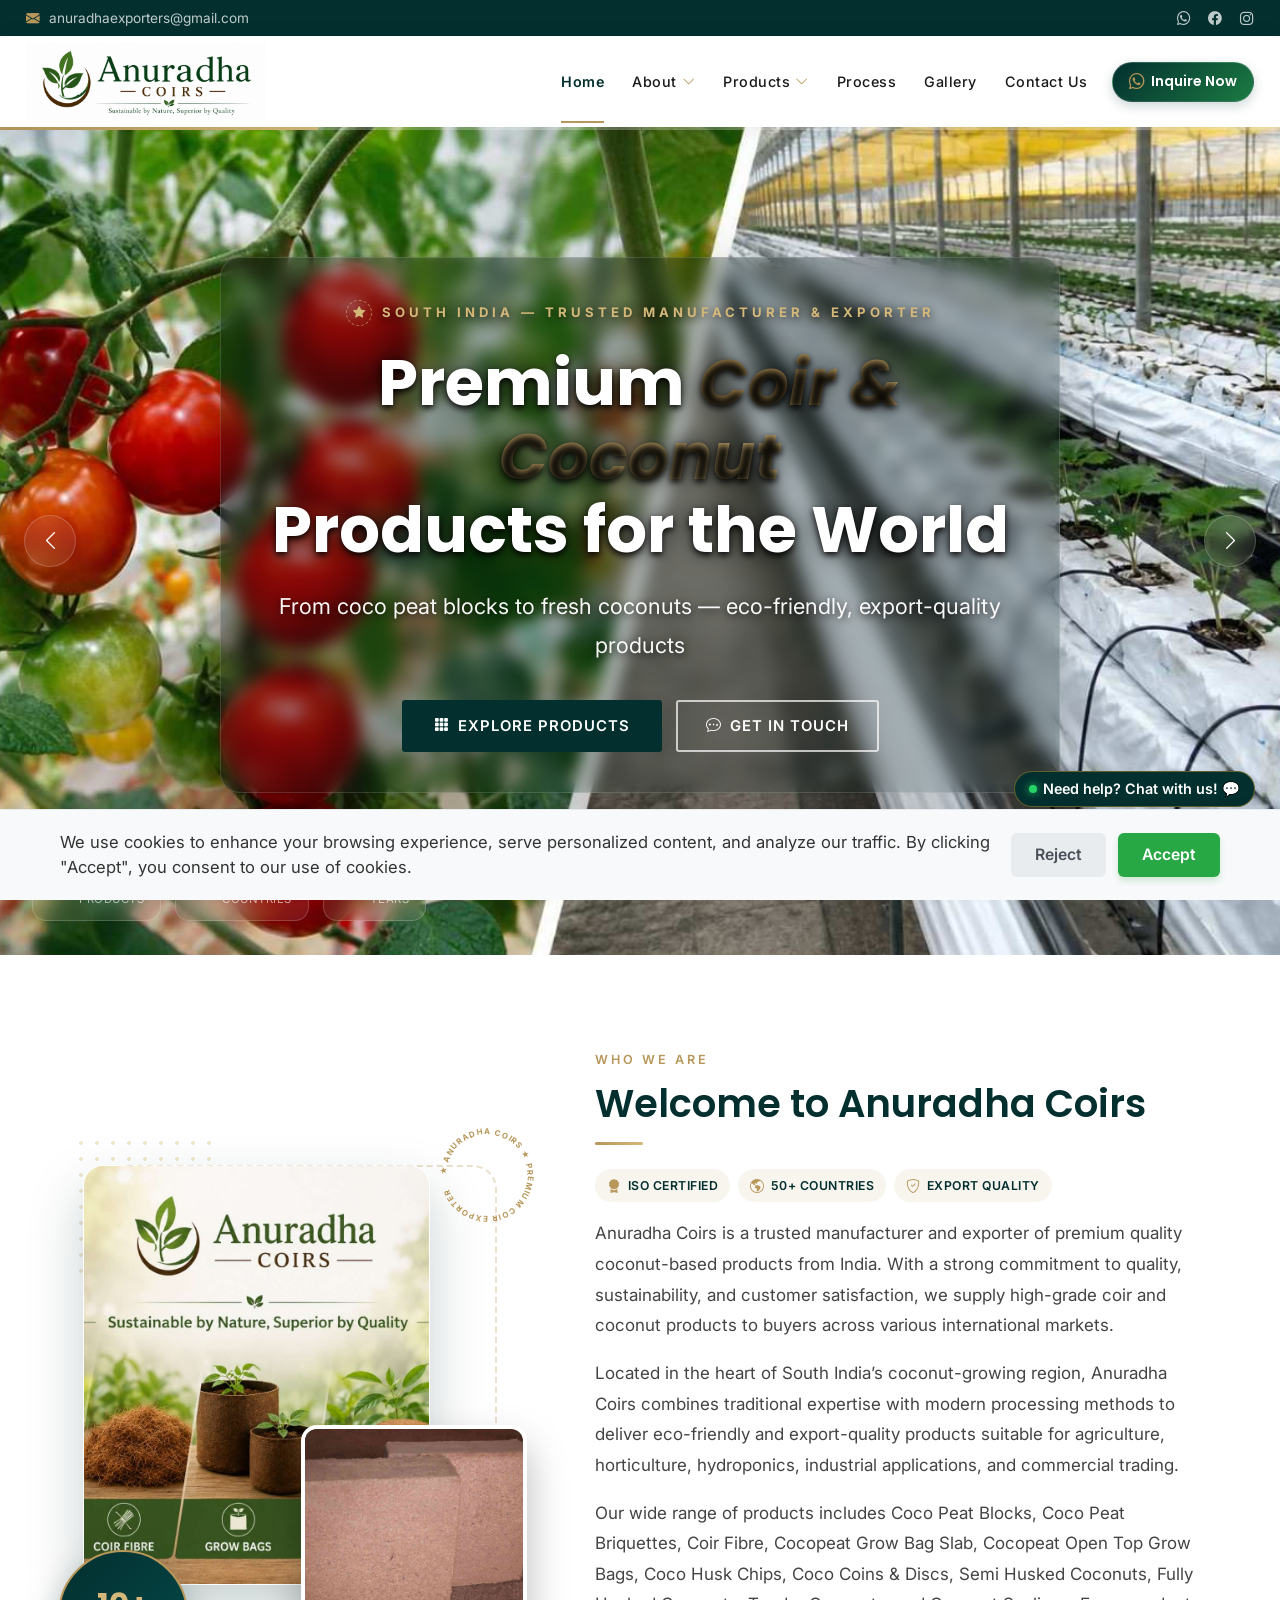
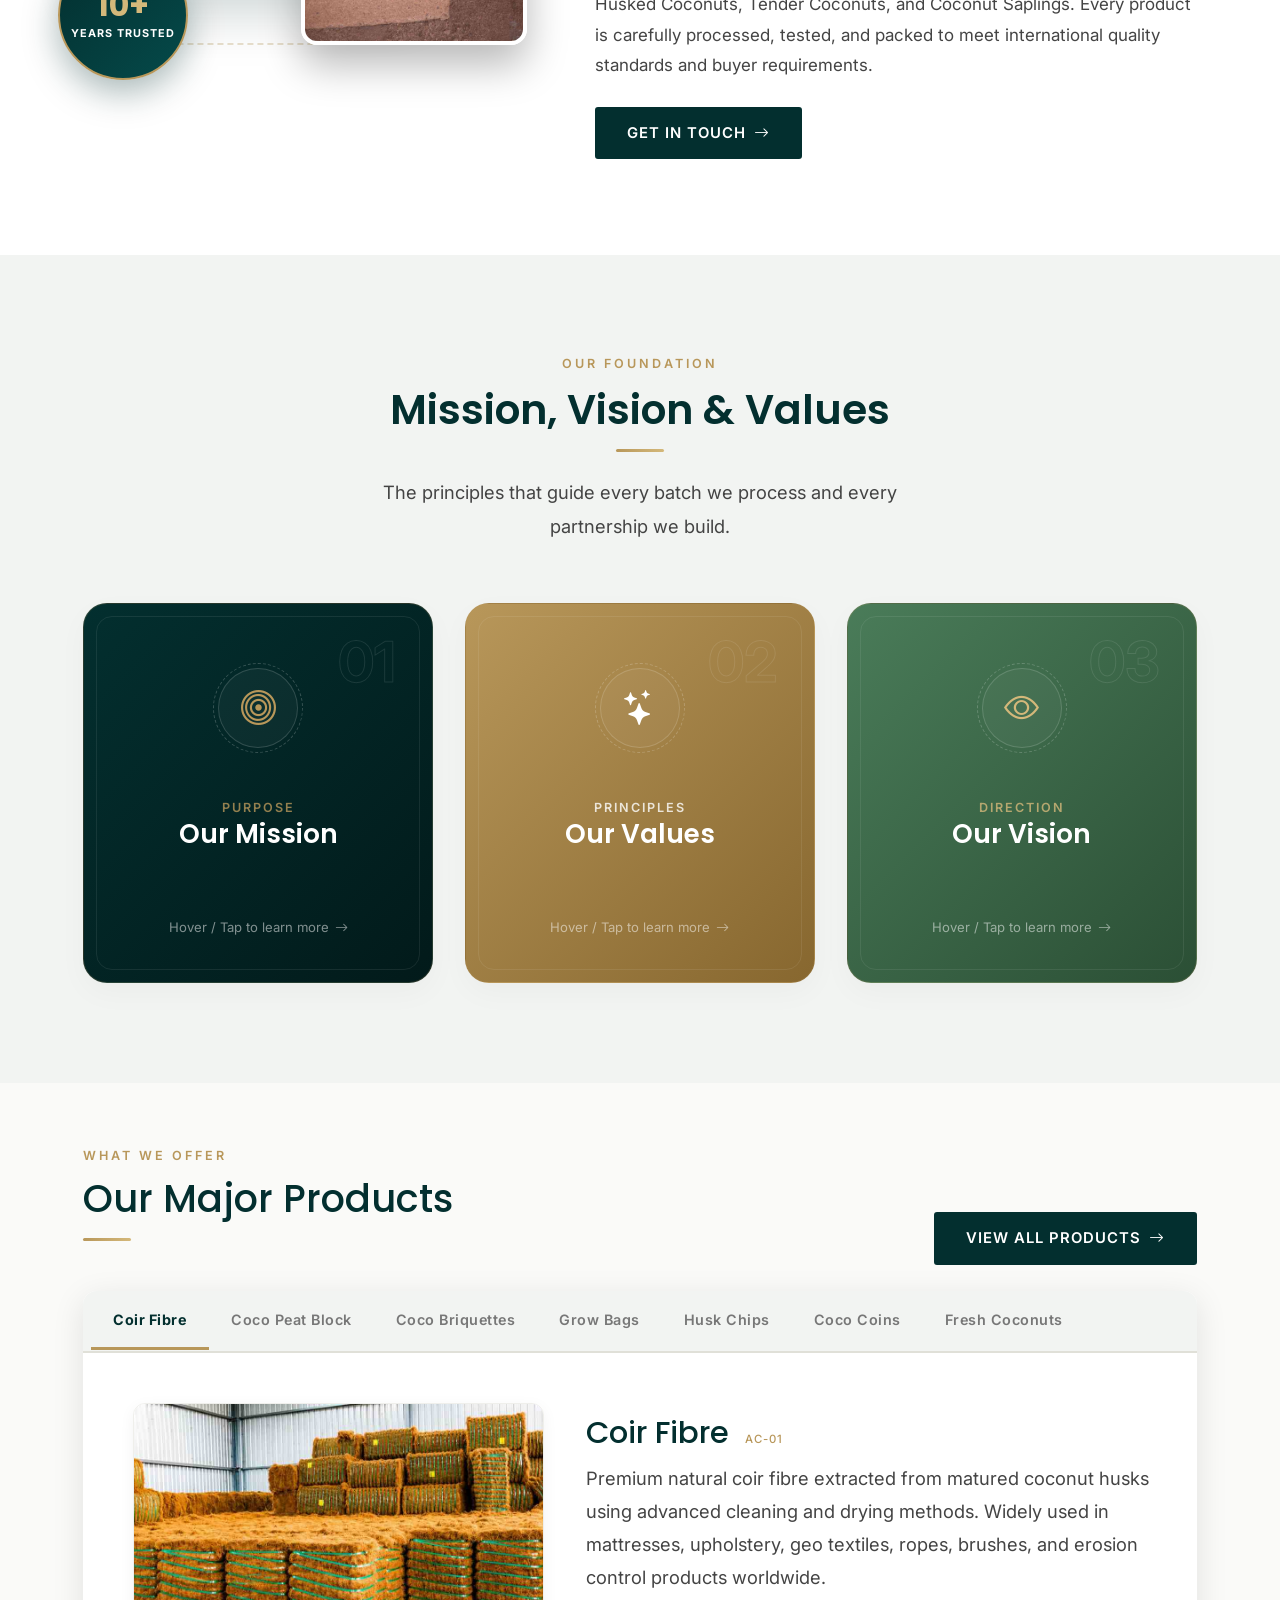
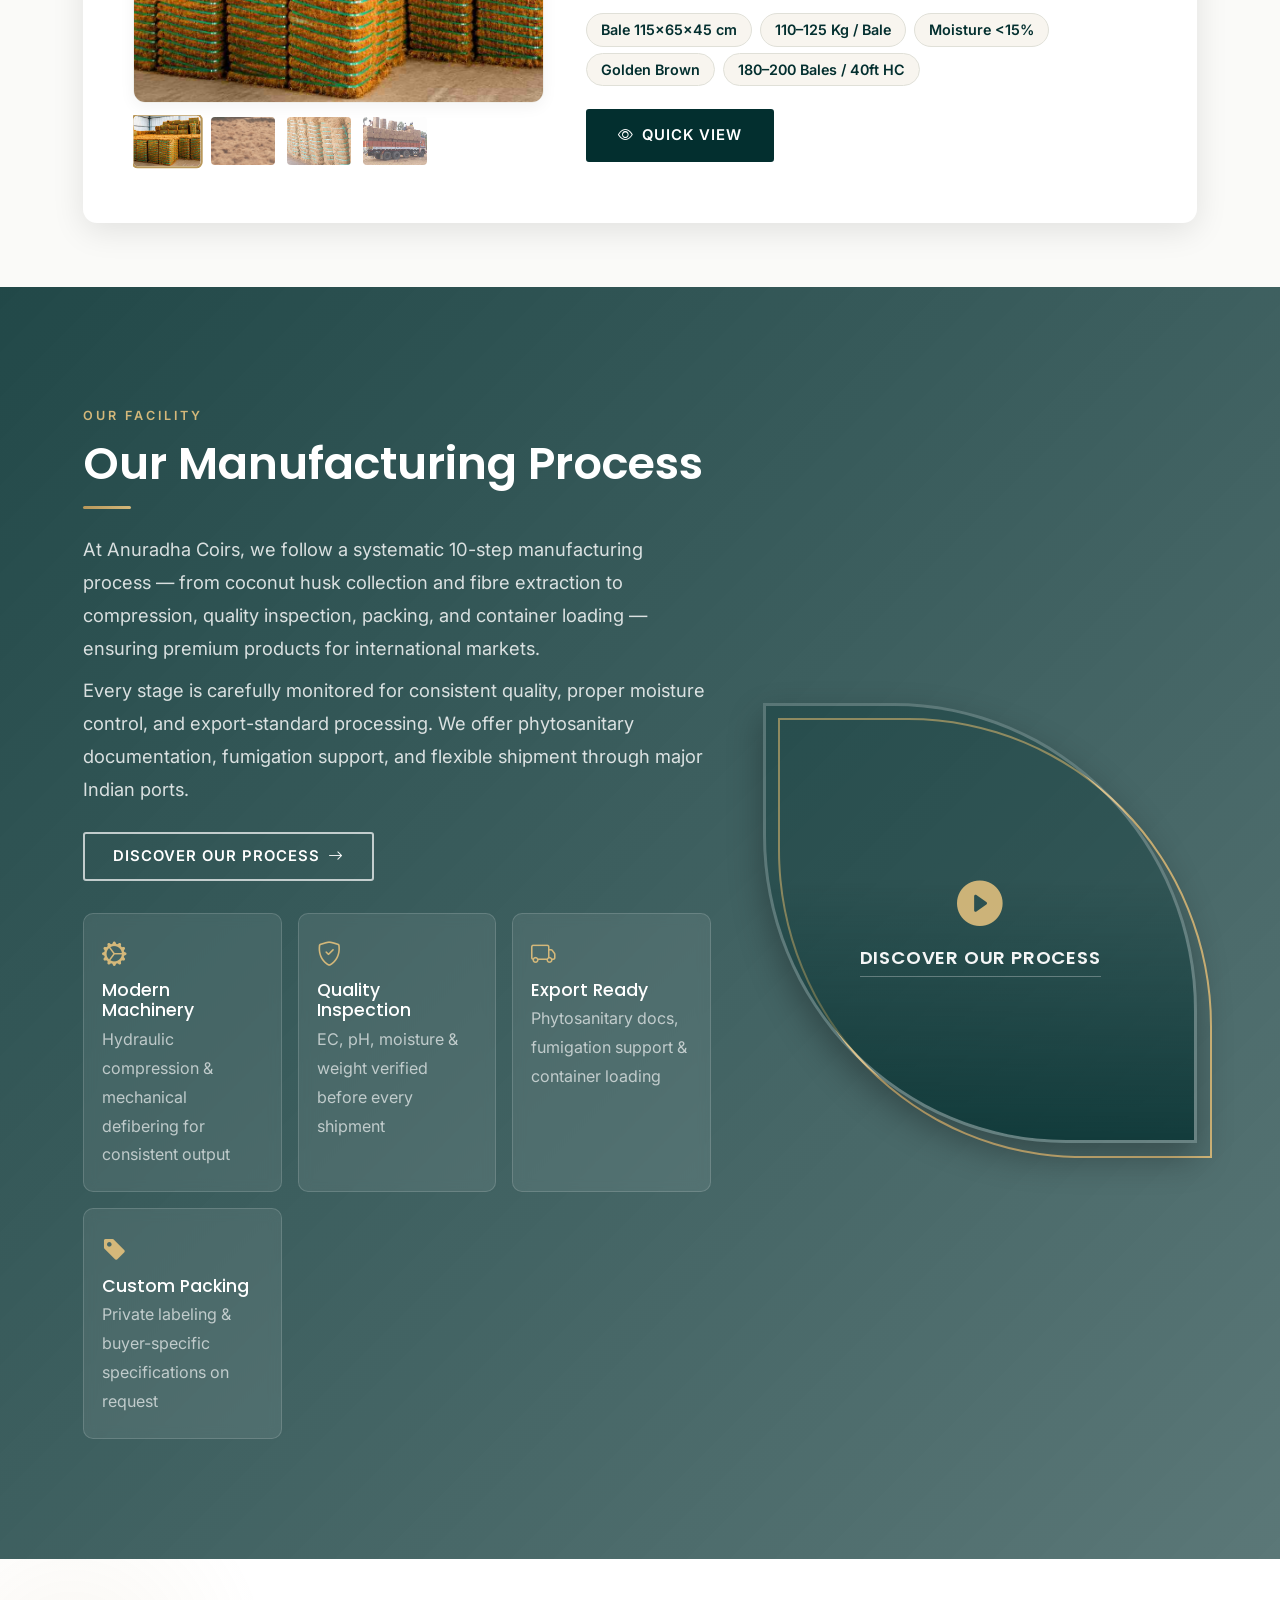
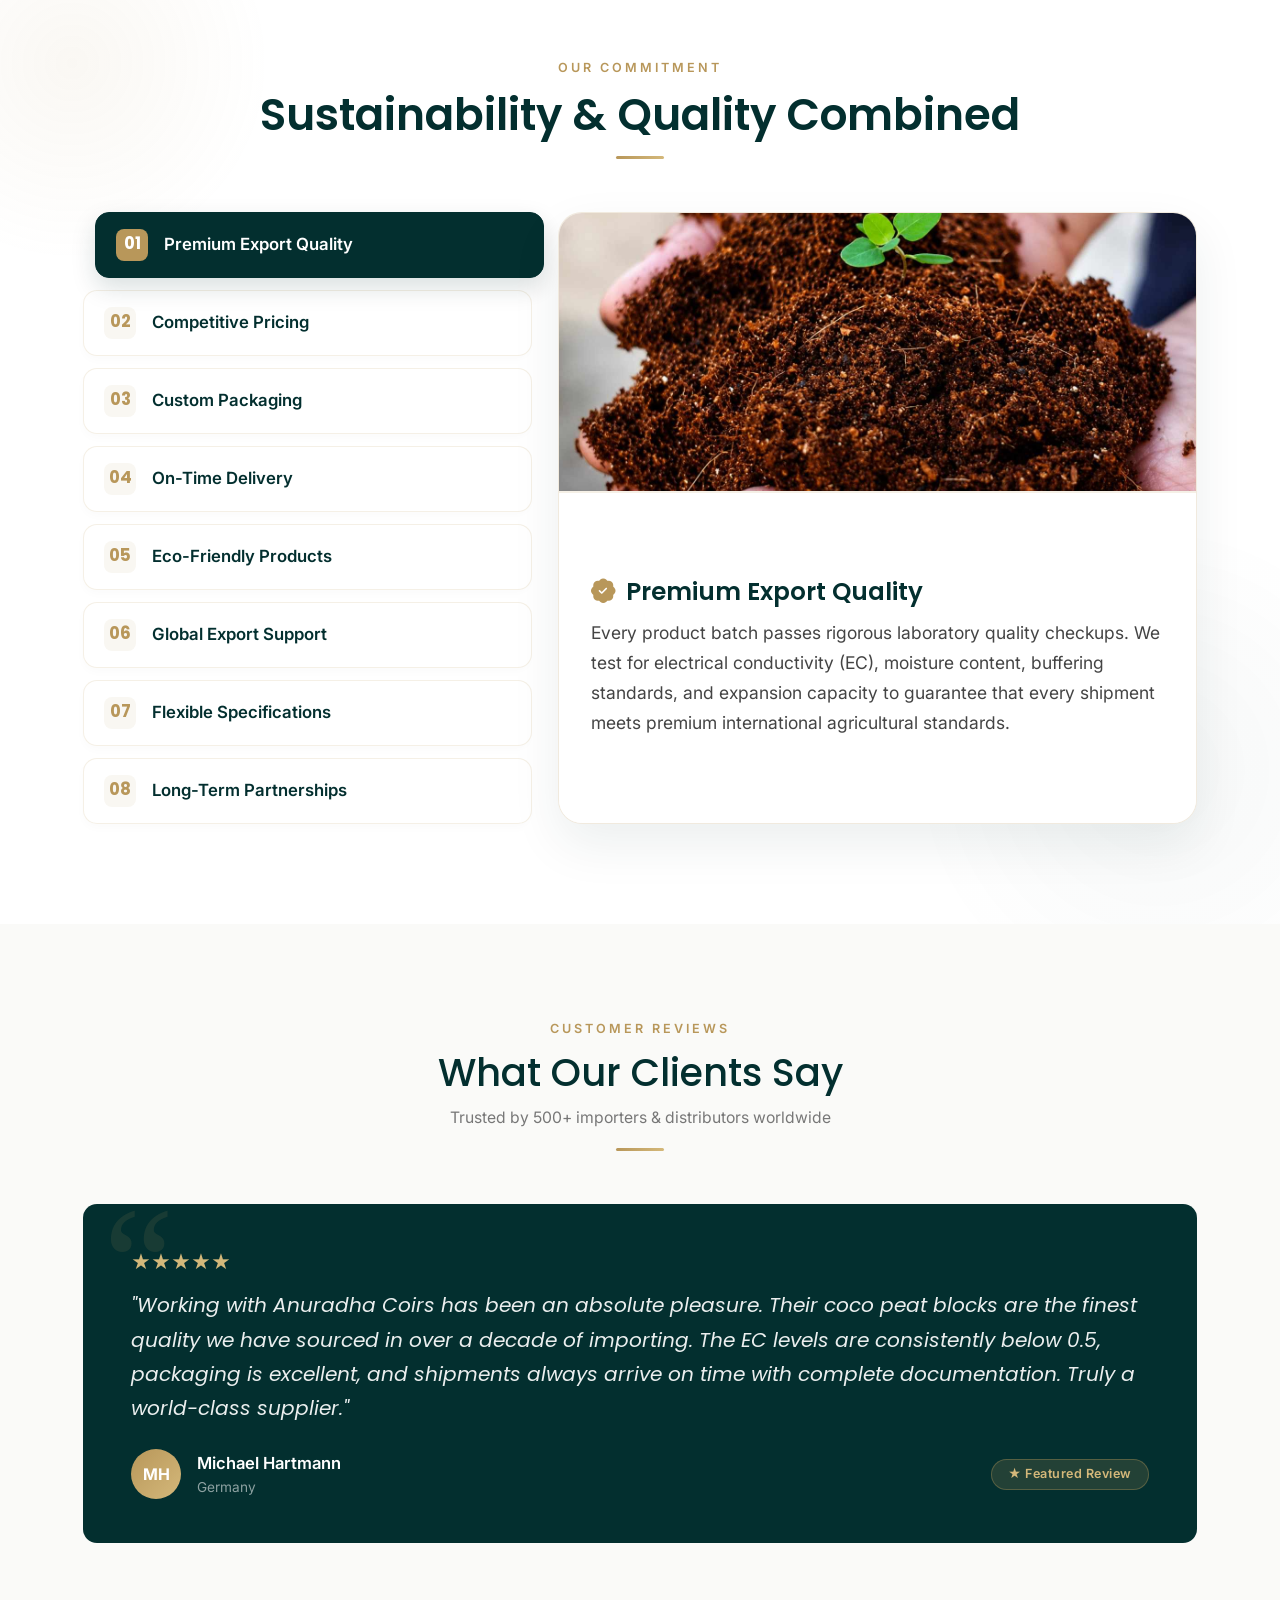
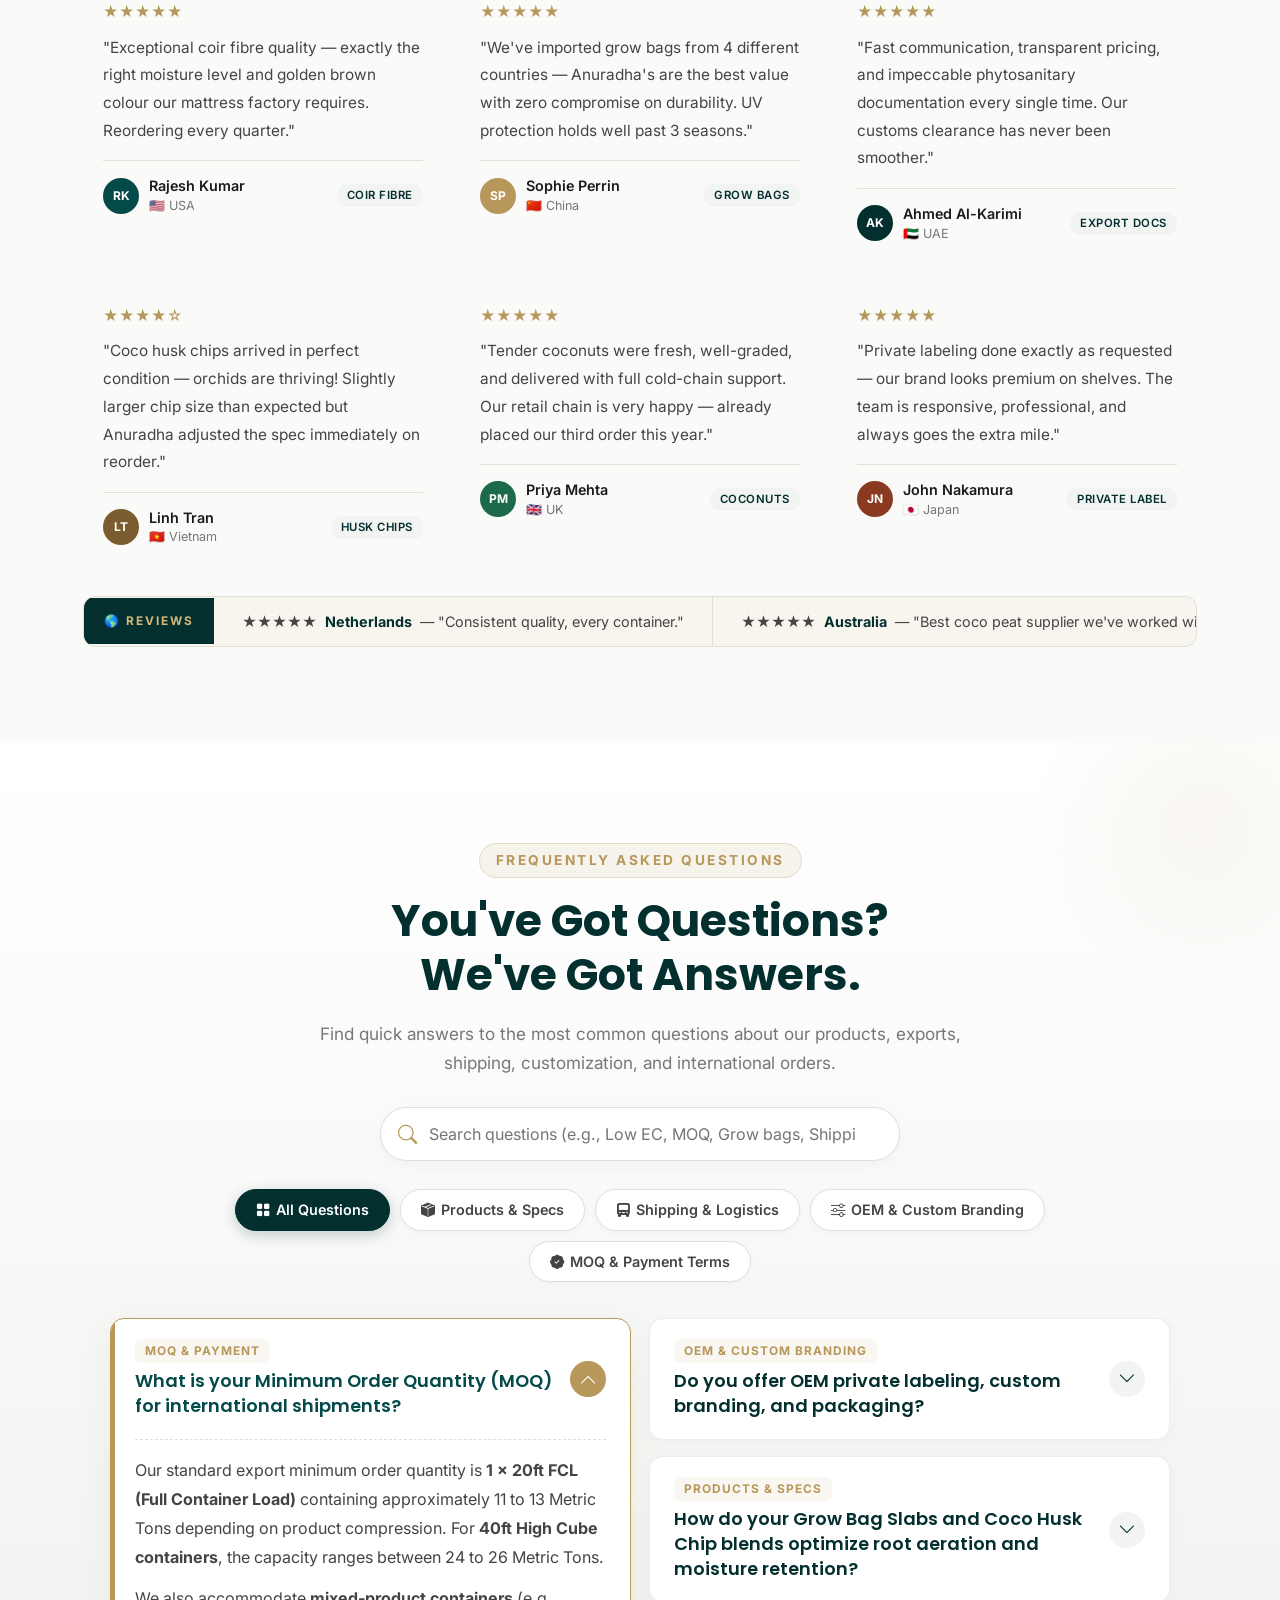
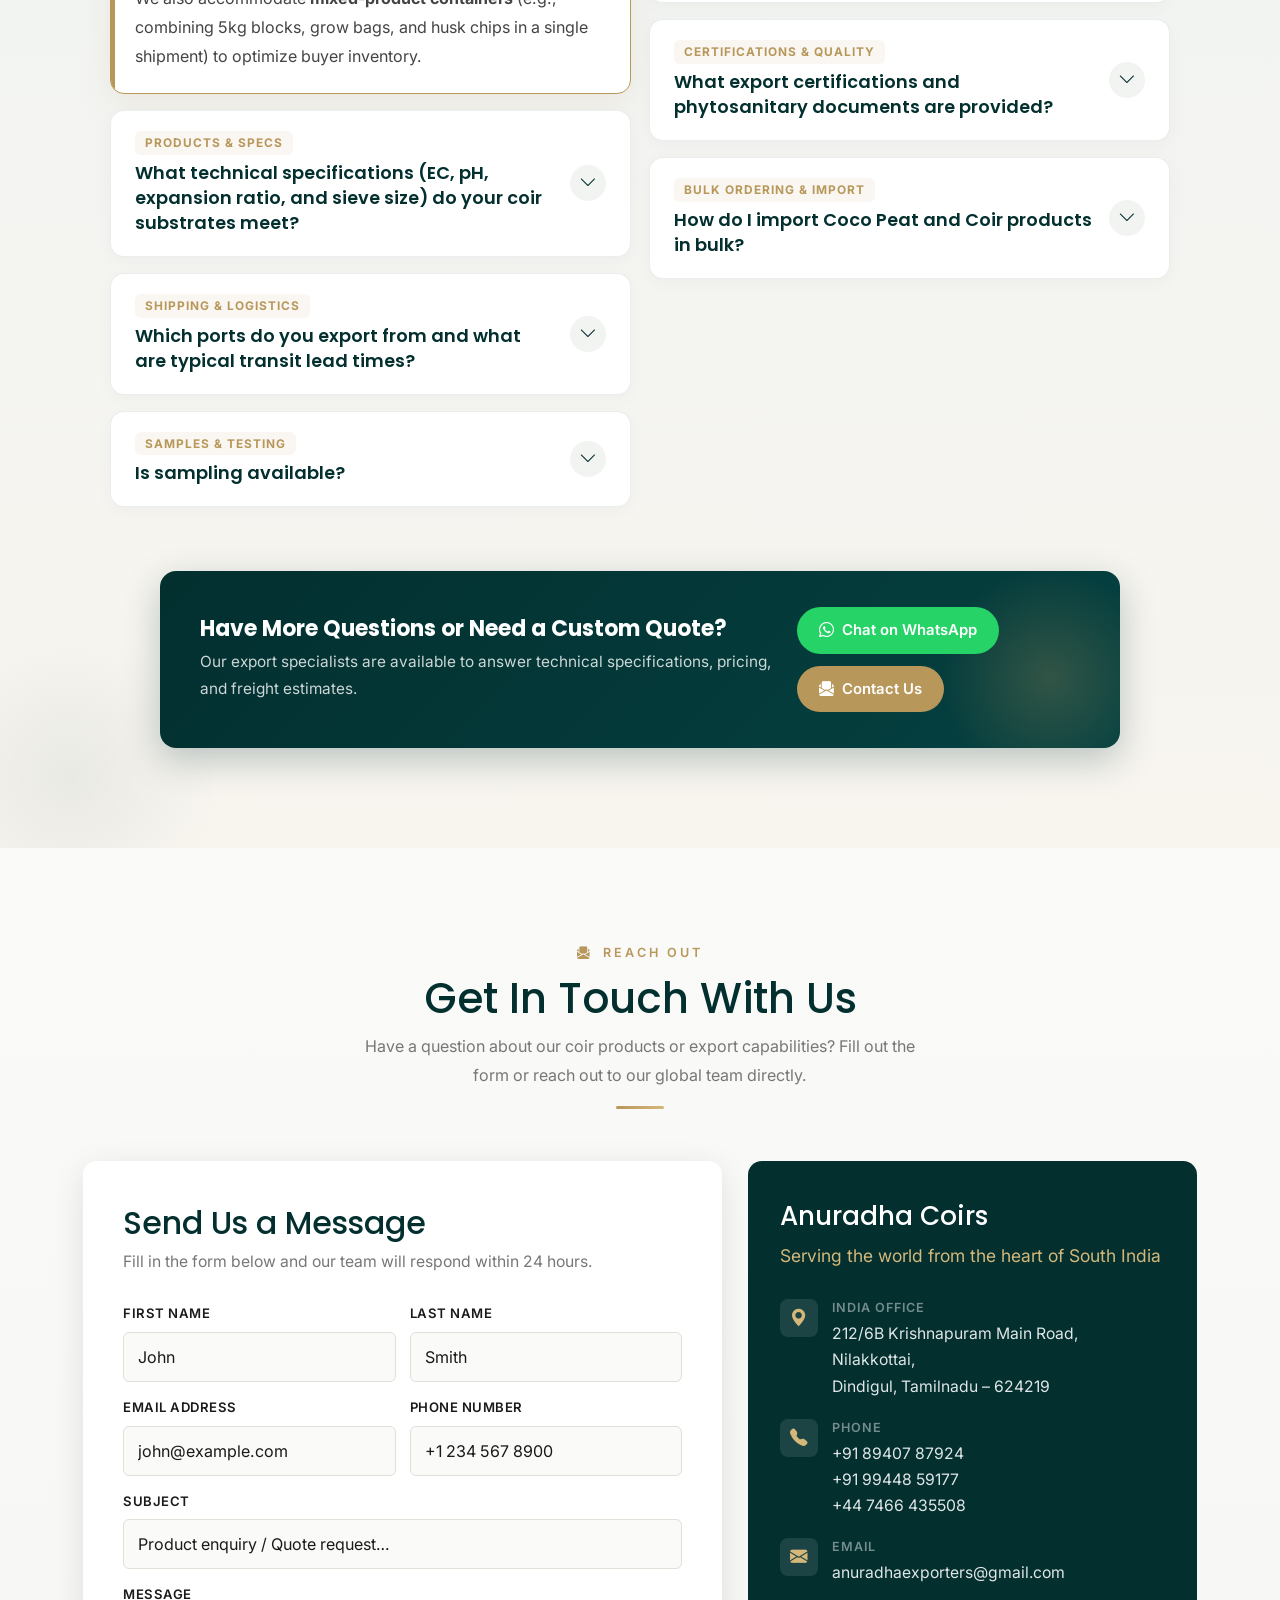
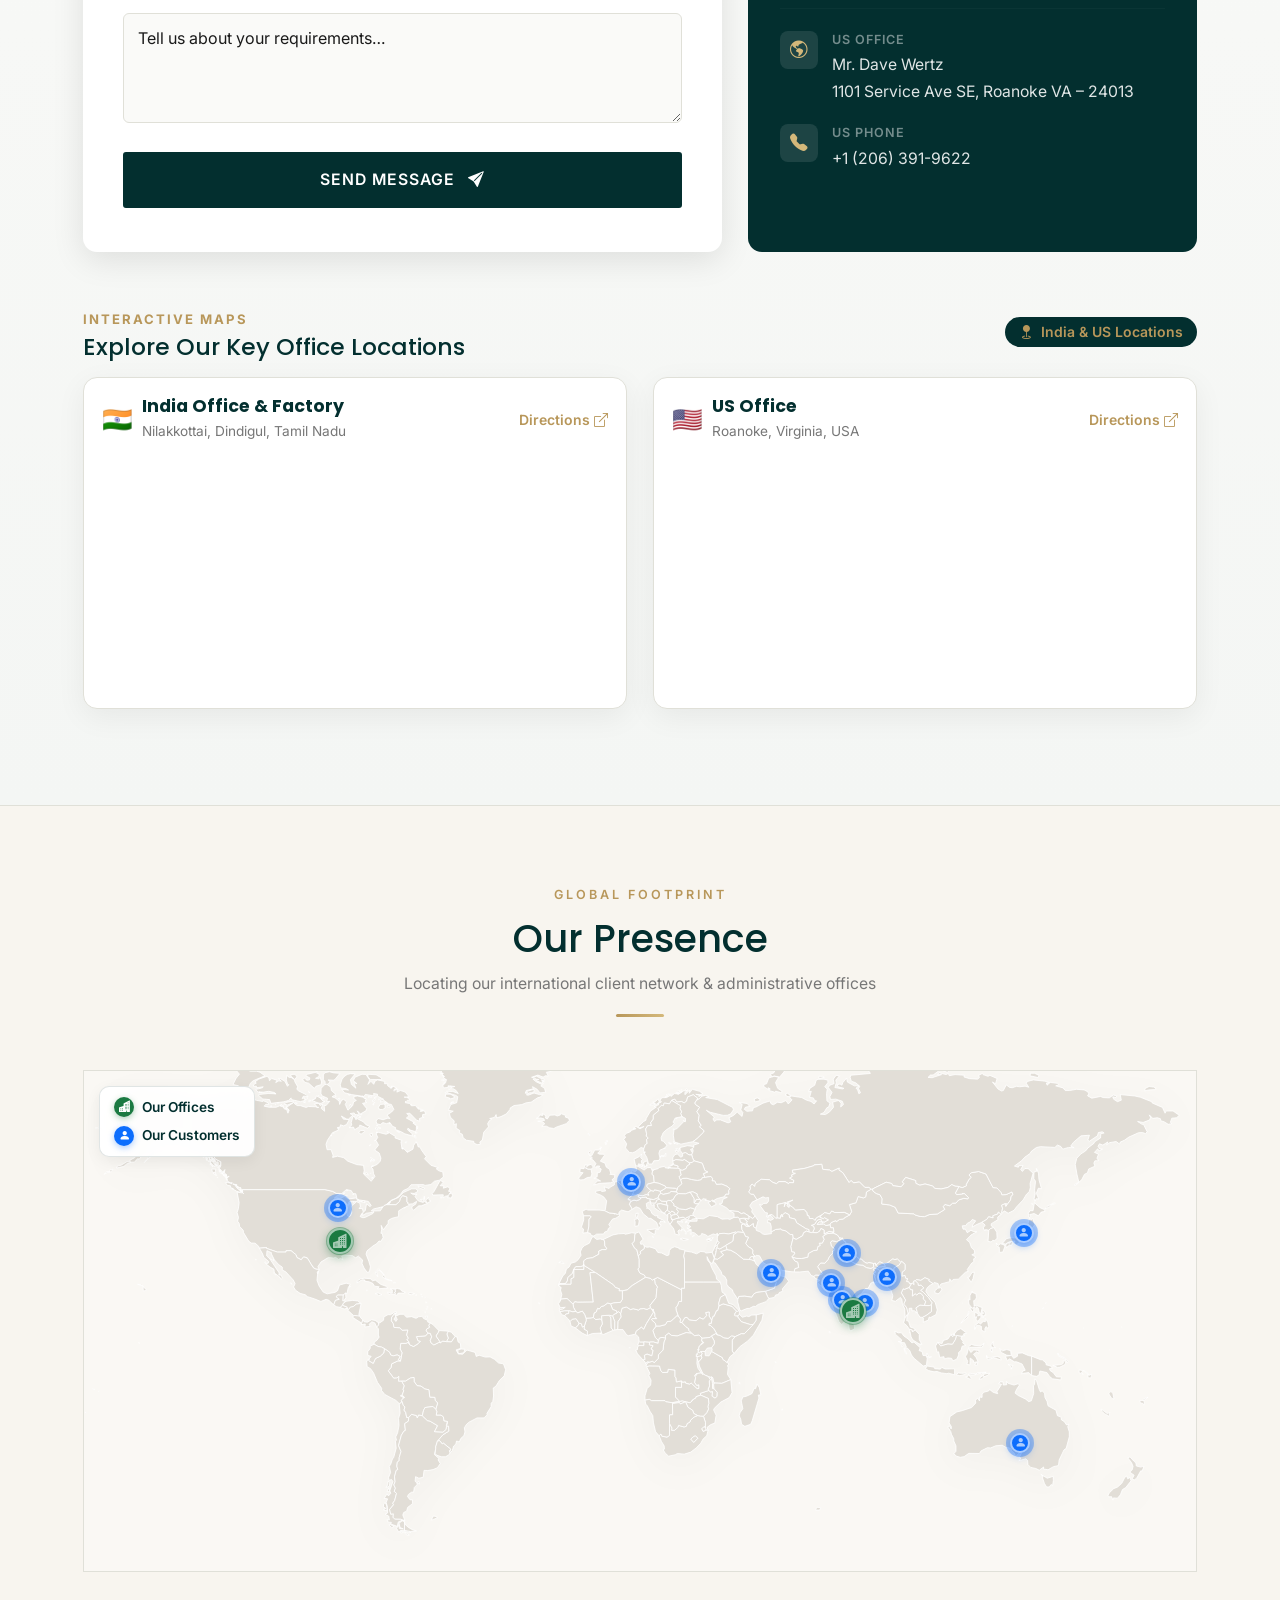
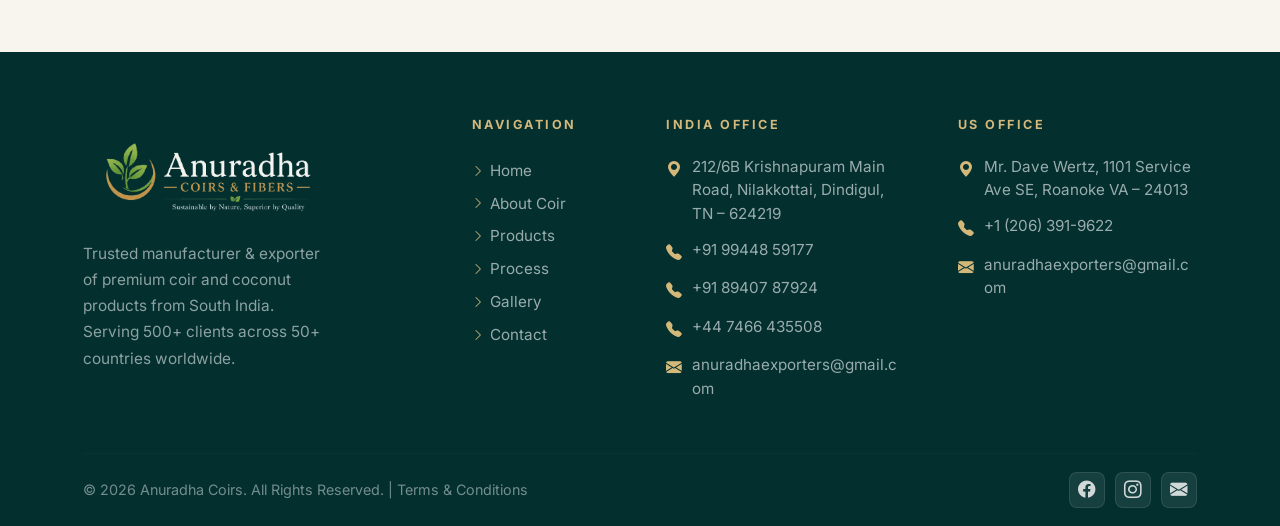
==== commit 8288b05c: "Rebrand company name to Anuradha Coirs and update primary logo to JPEG format" ====
--- a/index.html
+++ b/index.html
@@ -4,10 +4,10 @@
 <head>
   <meta charset="UTF-8">
   <meta name="viewport" content="width=device-width, initial-scale=1.0">
-  <title>Anuradha Coirs &amp; Fibers | Premium Coir &amp; Coconut Products</title>
+  <title>Anuradha Coirs | Premium Coir &amp; Coconut Products</title>
   <link rel="icon" href="assets/images/logo/favicon.png" type="image/png">
   <meta name="description"
-    content="Anuradha Coirs & Fibers — Trusted manufacturer and exporter of coco peat blocks, coir fibre, grow bags, husk chips, coconuts and more from South India.">
+    content="Anuradha Coirs — Trusted manufacturer and exporter of coco peat blocks, coir fibre, grow bags, husk chips, coconuts and more from South India.">
 
   <!-- Fonts -->
   <link rel="preconnect" href="https://fonts.googleapis.com">
@@ -68,7 +68,7 @@
     <div class="container-fluid px-4">
       <nav class="navbar navbar-expand-lg navbar-light">
         <a class="navbar-brand" href="index.html">
-          <img src="assets/images/logo/mainlogo.png" alt="Anuradha Coirs &amp; Fibers" loading="lazy">
+          <img src="assets/images/logo/mainlogo.jpeg" alt="Anuradha Coirs" loading="lazy">
         </a>
         <button class="navbar-toggler border-0" type="button" data-bs-toggle="collapse" data-bs-target="#navMain"
           aria-controls="navMain" aria-expanded="false" aria-label="Toggle navigation">
@@ -466,7 +466,9 @@
             traditional expertise with modern processing methods to deliver eco-friendly and export-quality products
             suitable for agriculture, horticulture, hydroponics, industrial applications, and commercial trading.</p>
 
-          <p class="mb-4">Our wide range of products includes Coco Peat Blocks, Coco Peat Briquettes, Coir Fibre, Cocopeat Grow Bag Slab, Cocopeat Open Top Grow Bags, Coco Husk Chips, Coco Coins &amp; Discs, Semi Husked Coconuts, Fully Husked
+          <p class="mb-4">Our wide range of products includes Coco Peat Blocks, Coco Peat Briquettes, Coir Fibre,
+            Cocopeat Grow Bag Slab, Cocopeat Open Top Grow Bags, Coco Husk Chips, Coco Coins &amp; Discs, Semi Husked
+            Coconuts, Fully Husked
             Coconuts, Tender Coconuts, and Coconut Saplings. Every product is carefully processed, tested, and packed to
             meet international quality standards and buyer requirements.</p>
 
@@ -738,7 +740,8 @@
             <div class="col-12 col-md-7">
               <div class="product-tab-content">
                 <h3>Cocopeat Grow Bag Slab <span class="prod-code">AC-04 / AC-3A</span></h3>
-                <p>Premium 100% washed cocopeat grow bag slabs ideal for greenhouse cultivation of tomatoes, roses, capsicum, strawberries, and hydroponic applications. Drip irrigation compatible and sun dried.</p>
+                <p>Premium 100% washed cocopeat grow bag slabs ideal for greenhouse cultivation of tomatoes, roses,
+                  capsicum, strawberries, and hydroponic applications. Drip irrigation compatible and sun dried.</p>
                 <div style="margin:12px 0 20px;">
                   <span class="spec-pill">Length 50–120 cm</span>
                   <span class="spec-pill">Volume 12–30 L</span>
@@ -1145,7 +1148,7 @@
             <!-- Panel 03 -->
             <div class="commitment-panel" id="panel-q3">
               <div class="panel-img-holder">
-                <img src="assets/images/Products/GBS.jpeg" alt="Packaging" loading="lazy">
+                <img src="assets/images/Products/coirGrowBag.jpeg" alt="Packaging" loading="lazy">
               </div>
               <div class="panel-content">
                 <h3><i class="bi bi-box-seam"></i> Custom Packaging &amp; OEM</h3>
@@ -1536,6 +1539,28 @@
               </div>
             </div>
 
+            <!-- Item 1.5: Products & Specs - Technical Parameters -->
+            <div class="faq-card" data-category="products">
+              <div class="faq-card-header">
+                <div class="faq-question-wrap">
+                  <span class="faq-category-tag">Products &amp; Specs</span>
+                  <h3 class="faq-question-text">What technical specifications (EC, pH, expansion ratio, and sieve size) do your coir substrates meet?</h3>
+                </div>
+                <div class="faq-toggle-icon"><i class="bi bi-chevron-down"></i></div>
+              </div>
+              <div class="faq-card-body">
+                <div class="faq-answer-content">
+                  <p>Our coir substrates are engineered to meet strict international horticultural standards:</p>
+                  <div class="faq-highlights">
+                    <div class="faq-hl-item"><i class="bi bi-droplet-half"></i> <strong>Electrical Conductivity (EC)</strong>: Low EC washed grade (&lt; 0.5 mS/cm tested via 1:1.5 extraction) &amp; High EC unwashed grade.</div>
+                    <div class="faq-hl-item"><i class="bi bi-sliders"></i> <strong>pH Level</strong>: Balanced 5.5 – 6.8 range optimal for nutrient uptake in commercial crops.</div>
+                    <div class="faq-hl-item"><i class="bi bi-arrows-angle-expand"></i> <strong>Expansion Ratio</strong>: High volumetric yield of 80 to 85 Litres per 5kg compressed block.</div>
+                    <div class="faq-hl-item"><i class="bi bi-filter"></i> <strong>Sieve Particle Size</strong>: Sieved to &lt; 10% fiber and sand content (&lt; 2%) for maximum water holding capacity &amp; aeration.</div>
+                  </div>
+                </div>
+              </div>
+            </div>
+
             <!-- Item 2: Shipping -->
             <div class="faq-card" data-category="shipping">
               <div class="faq-card-header">
@@ -1575,10 +1600,14 @@
               </div>
               <div class="faq-card-body">
                 <div class="faq-answer-content">
-                  <p>Yes, product samples are available! You can discuss directly with our export team to request specific product samples tailored to your required specifications before placing bulk container orders.</p>
+                  <p>Yes, product samples are available! You can discuss directly with our export team to request
+                    specific product samples tailored to your required specifications before placing bulk container
+                    orders.</p>
                   <div class="faq-highlights">
-                    <div class="faq-hl-item"><i class="bi bi-box-seam-fill"></i> Customized sample units available upon request</div>
-                    <div class="faq-hl-item"><i class="bi bi-chat-dots-fill"></i> Discuss specifications directly with our team</div>
+                    <div class="faq-hl-item"><i class="bi bi-box-seam-fill"></i> Customized sample units available upon
+                      request</div>
+                    <div class="faq-hl-item"><i class="bi bi-chat-dots-fill"></i> Discuss specifications directly with
+                      our team</div>
                   </div>
                 </div>
               </div>
@@ -1616,6 +1645,27 @@
               </div>
             </div>
 
+            <!-- Item 4.5: Products & Specs - Grow Bags & Substrate Blends -->
+            <div class="faq-card" data-category="products">
+              <div class="faq-card-header">
+                <div class="faq-question-wrap">
+                  <span class="faq-category-tag">Products &amp; Specs</span>
+                  <h3 class="faq-question-text">How do your Grow Bag Slabs and Coco Husk Chip blends optimize root aeration and moisture retention?</h3>
+                </div>
+                <div class="faq-toggle-icon"><i class="bi bi-chevron-down"></i></div>
+              </div>
+              <div class="faq-card-body">
+                <div class="faq-answer-content">
+                  <p>Our commercial Grow Bags and Husk Chips are engineered for high-yield greenhouse hydroponics:</p>
+                  <div class="faq-highlights">
+                    <div class="faq-hl-item"><i class="bi bi-layers-fill"></i> <strong>Customized Blends</strong>: Tailored Coco Peat to Husk Chip ratios (e.g. 70:30 or 50:50) to optimize Air-Filled Porosity (AFP 18–25%) and WHC.</div>
+                    <div class="faq-hl-item"><i class="bi bi-shield-check"></i> <strong>UV-Stabilized Polybag Slabs</strong>: Heavy-duty co-extruded white/black polybags (2–3 years UV guaranteed) with pre-cut plant, drip &amp; drainage holes.</div>
+                    <div class="faq-hl-item"><i class="bi bi-grid-3x3-gap-fill"></i> <strong>Uniform Chip Grading</strong>: Screened to 8–12mm, 12–18mm, or 18–22mm sizes, preventing compaction &amp; promoting root branching.</div>
+                  </div>
+                </div>
+              </div>
+            </div>
+
             <!-- Item 5: Certifications -->
             <div class="faq-card" data-category="ordering">
               <div class="faq-card-header">
@@ -1656,13 +1706,20 @@
               <div class="faq-card-body">
                 <div class="faq-answer-content">
                   <p>Importing Coco Peat in bulk with Anuradha Coirs is simple and fully supported step-by-step:</p>
-                  <p>1. <strong>Specify Requirements</strong>: Select your required products (5kg blocks, grow bags, bricks, Low/High EC, and required quantity).</p>
-                  <p>2. <strong>Receive Quotation &amp; Samples</strong>: We provide competitive FOB/CIF pricing along with product samples for quality testing.</p>
-                  <p>3. <strong>Order Confirmation &amp; Processing</strong>: Upon deposit or L/C confirmation, we compress, inspect, and package your shipment.</p>
-                  <p>4. <strong>Customs Documentation &amp; Dispatch</strong>: We handle loading into 20ft/40ft HC containers, phytosanitary certificates, fumigation, and COO for smooth customs clearance at your destination port.</p>
+                  <p>1. <strong>Specify Requirements</strong>: Select your required products (5kg blocks, grow bags,
+                    bricks, Low/High EC, and required quantity).</p>
+                  <p>2. <strong>Receive Quotation &amp; Samples</strong>: We provide competitive FOB/CIF pricing along
+                    with product samples for quality testing.</p>
+                  <p>3. <strong>Order Confirmation &amp; Processing</strong>: Upon deposit or L/C confirmation, we
+                    compress, inspect, and package your shipment.</p>
+                  <p>4. <strong>Customs Documentation &amp; Dispatch</strong>: We handle loading into 20ft/40ft HC
+                    containers, phytosanitary certificates, fumigation, and COO for smooth customs clearance at your
+                    destination port.</p>
                   <div class="faq-highlights">
-                    <div class="faq-hl-item"><i class="bi bi-shield-check"></i> Complete phytosanitary &amp; fumigation clearance included</div>
-                    <div class="faq-hl-item"><i class="bi bi-globe2"></i> Worldwide FOB, CIF &amp; Door-to-Port shipping support</div>
+                    <div class="faq-hl-item"><i class="bi bi-shield-check"></i> Complete phytosanitary &amp; fumigation
+                      clearance included</div>
+                    <div class="faq-hl-item"><i class="bi bi-globe2"></i> Worldwide FOB, CIF &amp; Door-to-Port shipping
+                      support</div>
                   </div>
                 </div>
               </div>
@@ -1705,112 +1762,201 @@
   </section>
 
   <!-- SECTION 8 — CONTACT -->
-  <section id="contact" class="contact-section section">
+  <section id="contact" class="contact-section section"
+    style="background: linear-gradient(180deg, var(--off-white) 0%, #f4f6f4 100%);">
     <div class="container">
       <div class="text-center mb-5">
-        <span class="eyebrow">Reach Out</span>
-        <h2 style="font-family:var(--font-head);font-size:clamp(1.6rem,3vw,2.2rem);color:var(--forest);">Get In Touch
+        <span class="eyebrow"><i class="bi bi-envelope-paper-fill me-1"></i> Reach Out</span>
+        <h2 style="font-family:var(--font-head);font-size:clamp(1.7rem,3.5vw,2.4rem);color:var(--forest);">Get In Touch
           With Us</h2>
+        <p style="font-size:0.92rem;color:var(--text-muted);max-width:560px;margin:8px auto 0;">Have a question about
+          our coir products or export capabilities? Fill out the form or reach out to our global team directly.</p>
         <div class="heading-line center"></div>
       </div>
-      <div class="row g-4">
-
+
+      <!-- ROW 1: Contact Form + Contact Info Panel -->
+      <div class="row g-4 mb-5 align-items-stretch">
+
+        <!-- Form Card -->
         <div class="col-12 col-lg-7">
-          <div class="contact-form-card">
-            <h2>Send Us a Message</h2>
-            <p class="sub">Fill in the form below and our team will respond within 24 hours.</p>
-            <form>
-              <div class="form-row">
+          <div class="contact-form-card"
+            style="height:100%; display:flex; flex-direction:column; justify-content:space-between;">
+            <div>
+              <h2>Send Us a Message</h2>
+              <p class="sub">Fill in the form below and our team will respond within 24 hours.</p>
+              <form>
+                <div class="form-row">
+                  <div class="form-group">
+                    <label class="form-label">First Name</label>
+                    <input type="text" name="firstName" class="form-input" placeholder="John">
+                  </div>
+                  <div class="form-group">
+                    <label class="form-label">Last Name</label>
+                    <input type="text" name="lastName" class="form-input" placeholder="Smith">
+                  </div>
+                </div>
+                <div class="form-row">
+                  <div class="form-group">
+                    <label class="form-label">Email Address</label>
+                    <input type="email" name="email" class="form-input" placeholder="john@example.com">
+                  </div>
+                  <div class="form-group">
+                    <label class="form-label">Phone Number</label>
+                    <input type="tel" name="phone" class="form-input" placeholder="+1 234 567 8900">
+                  </div>
+                </div>
                 <div class="form-group">
-                  <label class="form-label">First Name</label>
-                  <input type="text" name="firstName" class="form-input" placeholder="John">
+                  <label class="form-label">Subject</label>
+                  <input type="text" name="subject" class="form-input" placeholder="Product enquiry / Quote request…">
                 </div>
                 <div class="form-group">
-                  <label class="form-label">Last Name</label>
-                  <input type="text" name="lastName" class="form-input" placeholder="Smith">
-                </div>
-              </div>
-              <div class="form-row">
-                <div class="form-group">
-                  <label class="form-label">Email Address</label>
-                  <input type="email" name="email" class="form-input" placeholder="john@example.com">
-                </div>
-                <div class="form-group">
-                  <label class="form-label">Phone Number</label>
-                  <input type="tel" name="phone" class="form-input" placeholder="+1 234 567 8900">
-                </div>
-              </div>
-              <div class="form-group">
-                <label class="form-label">Subject</label>
-                <input type="text" name="subject" class="form-input" placeholder="Product enquiry / Quote request…">
-              </div>
-              <div class="form-group">
-                <label class="form-label">Message</label>
-                <textarea name="message" class="form-input" placeholder="Tell us about your requirements…"></textarea>
-              </div>
-              <button type="submit" class="btn-primary-coir"
-                style="width:100%;justify-content:center;margin-top:4px;font-size:0.88rem;padding:14px;">
-                Send Message <i class="bi bi-send-fill"></i>
-              </button>
-            </form>
-          </div>
-        </div>
-
+                  <label class="form-label">Message</label>
+                  <textarea name="message" class="form-input" placeholder="Tell us about your requirements…"
+                    style="min-height:110px;"></textarea>
+                </div>
+                <button type="submit" class="btn-primary-coir"
+                  style="width:100%;justify-content:center;margin-top:6px;font-size:0.9rem;padding:14px;">
+                  Send Message <i class="bi bi-send-fill ms-1"></i>
+                </button>
+              </form>
+            </div>
+          </div>
+        </div>
+
+        <!-- Info Panel -->
         <div class="col-12 col-lg-5">
-          <div class="contact-info-panel">
-            <h3>Anuradha Coirs &amp; Fibers</h3>
-            <p class="tagline">Serving the world from the heart of South India</p>
-            <div class="info-item">
-              <div class="info-icon"><i class="bi bi-geo-alt-fill"></i></div>
-              <div>
-                <span class="info-text-label">India Office</span>
-                <span class="info-text-val">212/6B Krishnapuram Main Road, Nilakkottai,<br>Dindigul, Tamilnadu –
-                  624219</span>
-              </div>
-            </div>
-            <div class="info-item">
-              <div class="info-icon"><i class="bi bi-telephone-fill"></i></div>
-              <div>
-                <span class="info-text-label">Phone</span>
-                <span class="info-text-val">
-                  <a href="tel:+919944859177">+91 99448 59177</a><br>
-                  <a href="tel:+918940787924">+91 89407 87924</a><br>
-                  <a href="tel:+447466435508">+44 7466 435508</a>
-                </span>
-              </div>
-            </div>
-            <div class="info-item">
-              <div class="info-icon"><i class="bi bi-envelope-fill"></i></div>
-              <div>
-                <span class="info-text-label">Email</span>
-                <span class="info-text-val"><a
-                    href="mailto:anuradhaexporters@gmail.com">anuradhaexporters@gmail.com</a></span>
-              </div>
-            </div>
-            <hr class="info-divider">
-            <div class="info-item">
-              <div class="info-icon"><i class="bi bi-globe-americas"></i></div>
-              <div>
-                <span class="info-text-label">US Office</span>
-                <span class="info-text-val">Mr. Dave Wertz<br>1101 Service Ave SE, Roanoke VA – 24013</span>
-              </div>
-            </div>
-            <div class="info-item">
-              <div class="info-icon"><i class="bi bi-telephone-fill"></i></div>
-              <div>
-                <span class="info-text-label">US Phone</span>
-                <span class="info-text-val"><a href="tel:+12063919622">+1 (206) 391-9622</a></span>
-              </div>
-            </div>
-            <hr class="info-divider">
-            <iframe
-              src="https://www.google.com/maps/embed?pb=!1m18!1m12!1m3!1d3175.7569362798754!2d-79.9232254250235!3d37.253474042019235!2m3!1f0!2f0!3f0!3m2!1i1024!2i768!4f13.1!3m3!1m2!1s0x884d0d8061e91821%3A0xe6d0f8bde5fb4ae6!2s1101%20Service%20Ave%20SE%2C%20Roanoke%2C%20VA%2024013%2C%20USA!5e0!3m2!1sen!2sin!4v1720373824268!5m2!1sen!2sin"
-              style="width:100%;height:160px;border:0;border-radius:10px;display:block;" allowfullscreen
-              loading="lazy"></iframe>
-          </div>
-        </div>
-
-      </div>
+          <div class="contact-info-panel"
+            style="height:100%; display:flex; flex-direction:column; justify-content:space-between;">
+            <div>
+              <h3>Anuradha Coirs</h3>
+              <p class="tagline">Serving the world from the heart of South India</p>
+
+              <!-- India Office -->
+              <div class="info-item">
+                <div class="info-icon"><i class="bi bi-geo-alt-fill"></i></div>
+                <div>
+                  <span class="info-text-label">India Office</span>
+                  <span class="info-text-val">212/6B Krishnapuram Main Road, Nilakkottai,<br>Dindigul, Tamilnadu –
+                    624219</span>
+                </div>
+              </div>
+              <div class="info-item">
+                <div class="info-icon"><i class="bi bi-telephone-fill"></i></div>
+                <div>
+                  <span class="info-text-label">Phone</span>
+                  <span class="info-text-val">
+                    <a href="tel:+918940787924">+91 89407 87924</a><br>
+                    <a href="tel:+919944859177">+91 99448 59177</a><br>
+                    <a href="tel:+447466435508">+44 7466 435508</a>
+                  </span>
+                </div>
+              </div>
+              <div class="info-item">
+                <div class="info-icon"><i class="bi bi-envelope-fill"></i></div>
+                <div>
+                  <span class="info-text-label">Email</span>
+                  <span class="info-text-val"><a
+                      href="mailto:anuradhaexporters@gmail.com">anuradhaexporters@gmail.com</a></span>
+                </div>
+              </div>
+
+              <hr class="info-divider">
+
+              <!-- US Office -->
+              <div class="info-item">
+                <div class="info-icon"><i class="bi bi-globe-americas"></i></div>
+                <div>
+                  <span class="info-text-label">US Office</span>
+                  <span class="info-text-val">Mr. Dave Wertz<br>1101 Service Ave SE, Roanoke VA – 24013</span>
+                </div>
+              </div>
+              <div class="info-item" style="margin-bottom:0;">
+                <div class="info-icon"><i class="bi bi-telephone-fill"></i></div>
+                <div>
+                  <span class="info-text-label">US Phone</span>
+                  <span class="info-text-val"><a href="tel:+12063919622">+1 (206) 391-9622</a></span>
+                </div>
+              </div>
+            </div>
+          </div>
+        </div>
+
+      </div>
+
+      <!-- ROW 2: Featured Two Maps (India & US) -->
+      <div class="contact-maps-wrapper mt-4">
+        <div class="d-flex align-items-center justify-content-between mb-3 flex-wrap gap-2">
+          <div>
+            <span
+              style="font-family:var(--font-body);font-size:0.75rem;font-weight:700;letter-spacing:2px;text-transform:uppercase;color:var(--gold);">Interactive
+              Maps</span>
+            <h3 style="font-family:var(--font-head);font-size:1.35rem;color:var(--forest);margin:2px 0 0;">Explore Our
+              Key Office Locations</h3>
+          </div>
+          <span class="badge"
+            style="background:var(--forest);color:var(--gold);font-size:0.8rem;padding:8px 14px;border-radius:20px;font-weight:600;"><i
+              class="bi bi-geo-fill me-1"></i> India &amp; US Locations</span>
+        </div>
+
+        <div class="row g-4">
+          <!-- India Map Card -->
+          <div class="col-12 col-md-6">
+            <div
+              style="background:#fff; border-radius:14px; padding:18px; box-shadow:0 8px 30px rgba(0,0,0,0.06); border:1px solid var(--border);"
+              class="h-100">
+              <div class="d-flex align-items-center justify-content-between mb-3">
+                <div class="d-flex align-items-center gap-2">
+                  <span style="font-size:1.4rem;">🇮🇳</span>
+                  <div>
+                    <h5
+                      style="font-family:var(--font-head);font-size:1rem;color:var(--forest);margin:0;font-weight:700;">
+                      India Office &amp; Factory</h5>
+                    <span style="font-size:0.78rem;color:var(--text-muted);">Nilakkottai, Dindigul, Tamil Nadu</span>
+                  </div>
+                </div>
+                <a href="https://www.google.com/maps/search/?api=1&query=ANURADHA+COIRS+%26+FIBRES+Nilakkottai"
+                  target="_blank" rel="noopener"
+                  style="font-size:0.8rem;font-weight:600;color:var(--gold);text-decoration:none;"
+                  title="Open in Google Maps">
+                  Directions <i class="bi bi-box-arrow-up-right"></i>
+                </a>
+              </div>
+              <iframe src="https://maps.google.com/maps?q=10.096865671359767,77.92534727535363&z=15&output=embed"
+                style="width:100%;height:230px;border:0;border-radius:10px;display:block;" allowfullscreen
+                loading="lazy" title="India Office Google Map"></iframe>
+            </div>
+          </div>
+
+          <!-- US Map Card -->
+          <div class="col-12 col-md-6">
+            <div
+              style="background:#fff; border-radius:14px; padding:18px; box-shadow:0 8px 30px rgba(0,0,0,0.06); border:1px solid var(--border);"
+              class="h-100">
+              <div class="d-flex align-items-center justify-content-between mb-3">
+                <div class="d-flex align-items-center gap-2">
+                  <span style="font-size:1.4rem;">🇺🇸</span>
+                  <div>
+                    <h5
+                      style="font-family:var(--font-head);font-size:1rem;color:var(--forest);margin:0;font-weight:700;">
+                      US Office</h5>
+                    <span style="font-size:0.78rem;color:var(--text-muted);">Roanoke, Virginia, USA</span>
+                  </div>
+                </div>
+                <a href="https://www.google.com/maps/search/?api=1&query=Roanoke,+Virginia,+USA" target="_blank"
+                  rel="noopener" style="font-size:0.8rem;font-weight:600;color:var(--gold);text-decoration:none;"
+                  title="Open in Google Maps">
+                  Directions <i class="bi bi-box-arrow-up-right"></i>
+                </a>
+              </div>
+              <iframe
+                src="https://www.google.com/maps/embed?pb=!1m18!1m12!1m3!1d3175.7569362798754!2d-79.9232254250235!3d37.253474042019235!2m3!1f0!2f0!3f0!3m2!1i1024!2i768!4f13.1!3m3!1m2!1s0x884d0d8061e91821%3A0xe6d0f8bde5fb4ae6!2s1101%20Service%20Ave%20SE%2C%20Roanoke%2C%20VA%2024013%2C%20USA!5e0!3m2!1sen!2sin!4v1720373824268!5m2!1sen!2sin"
+                style="width:100%;height:230px;border:0;border-radius:10px;display:block;" allowfullscreen
+                loading="lazy" title="US Office Google Map"></iframe>
+            </div>
+          </div>
+        </div>
+      </div>
+
     </div>
   </section>
 
@@ -1842,49 +1988,42 @@
         <!-- Office Pins (Green Badge with Office Icon) -->
         <div class="map-pin office" style="left: 69.2%; top: 48.0%; z-index: 20;"
           data-location="Nilakkottai, Dindigul, Tamil Nadu, India" data-name="Head Office & Factory"
-          data-map-url="https://www.google.com/maps?q=10%C2%B005'48.7%22N+77%C2%B055'40.6%22E"
-          title="Click to view location on Google Maps"><i class="bi bi-buildings-fill"></i></div>
+          title="Nilakkottai, Tamil Nadu, India"><i class="bi bi-buildings-fill"></i></div>
         <div class="map-pin office" style="left: 23.0%; top: 34.0%; z-index: 18;" data-location="Roanoke, Virginia, USA"
-          data-name="US Office" data-map-url="https://www.google.com/maps/search/?api=1&query=Roanoke,+Virginia,+USA"
-          title="Click to view location on Google Maps"><i class="bi bi-buildings-fill"></i></div>
+          data-name="US Office" title="Roanoke, Virginia, USA"><i class="bi bi-buildings-fill"></i></div>
 
         <!-- Customer Pins (Blue Badge with Person Icon) -->
         <div class="map-pin client" style="left: 68.6%; top: 36.5%;" data-location="New Delhi, India"
-          data-name="Retail Distributor" title="Click to view location on Google Maps"><i class="bi bi-person-fill"></i>
+          data-name="Retail Distributor" title="New Delhi, India"><i class="bi bi-person-fill"></i>
         </div>
         <div class="map-pin client" style="left: 67.2%; top: 42.5%;" data-location="Mumbai, India"
-          data-name="Logistics Partner" title="Click to view location on Google Maps"><i class="bi bi-person-fill"></i>
+          data-name="Logistics Partner" title="Mumbai, India"><i class="bi bi-person-fill"></i>
         </div>
         <div class="map-pin client" style="left: 68.2%; top: 45.8%;" data-location="Bangalore, India"
-          data-name="Nursery Cultivator" title="Click to view location on Google Maps"><i class="bi bi-person-fill"></i>
+          data-name="Nursery Cultivator" title="Bangalore, India"><i class="bi bi-person-fill"></i>
         </div>
         <div class="map-pin client" style="left: 70.2%; top: 46.5%;" data-location="Chennai, India"
-          data-name="Export Partner" title="Click to view location on Google Maps"><i class="bi bi-person-fill"></i>
+          data-name="Export Partner" title="Chennai, India"><i class="bi bi-person-fill"></i>
         </div>
         <div class="map-pin client" style="left: 72.2%; top: 41.2%;" data-location="Kolkata, India"
-          data-name="Agro Distributor" title="Click to view location on Google Maps"><i class="bi bi-person-fill"></i>
+          data-name="Agro Distributor" title="Kolkata, India"><i class="bi bi-person-fill"></i>
         </div>
         <div class="map-pin client" style="left: 49.2%; top: 22.2%;" data-location="Rotterdam, Netherlands"
-          data-name="Greenhouse Supplier" title="Click to view location on Google Maps"><i
-            class="bi bi-person-fill"></i></div>
+          data-name="Greenhouse Supplier" title="Rotterdam, Netherlands"><i class="bi bi-person-fill"></i></div>
         <div class="map-pin client" style="left: 84.5%; top: 32.5%;" data-location="Tokyo, Japan"
-          data-name="Mattress Supply Chain" title="Click to view location on Google Maps"><i
-            class="bi bi-person-fill"></i></div>
+          data-name="Mattress Supply Chain" title="Tokyo, Japan"><i class="bi bi-person-fill"></i></div>
         <div class="map-pin client" style="left: 84.2%; top: 74.5%;" data-location="Melbourne, Australia"
-          data-name="Erosion Control Client" title="Click to view location on Google Maps"><i
-            class="bi bi-person-fill"></i></div>
+          data-name="Erosion Control Client" title="Melbourne, Australia"><i class="bi bi-person-fill"></i></div>
         <div class="map-pin client" style="left: 22.8%; top: 27.5%;" data-location="Toronto, Canada"
-          data-name="Soilless Cultivation Co" title="Click to view location on Google Maps"><i
-            class="bi bi-person-fill"></i></div>
+          data-name="Soilless Cultivation Co" title="Toronto, Canada"><i class="bi bi-person-fill"></i></div>
         <div class="map-pin client" style="left: 61.8%; top: 40.5%;" data-location="Dubai, UAE"
-          data-name="Import Partner" title="Click to view location on Google Maps"><i class="bi bi-person-fill"></i>
+          data-name="Import Partner" title="Dubai, UAE"><i class="bi bi-person-fill"></i>
         </div>
 
         <!-- Custom Tooltip element inside Map -->
         <div class="map-tooltip" id="mapTooltip">
           <div class="mt-name"></div>
           <div class="mt-location"></div>
-          <div class="mt-action"><i class="bi bi-geo-alt-fill"></i> Click to open map ↗</div>
         </div>
       </div>
     </div>
@@ -2053,7 +2192,7 @@
       <hr class="footer-divider">
       <div class="footer-bottom">
         <p>&copy; <span id="footer-year"></span>
-          <a href="index.html">Anuradha Coirs &amp; Fibers</a>.
+          <a href="index.html">Anuradha Coirs</a>.
           All Rights Reserved. | <a href="#">Terms &amp; Conditions</a>
         </p>
         <div class="social-links">
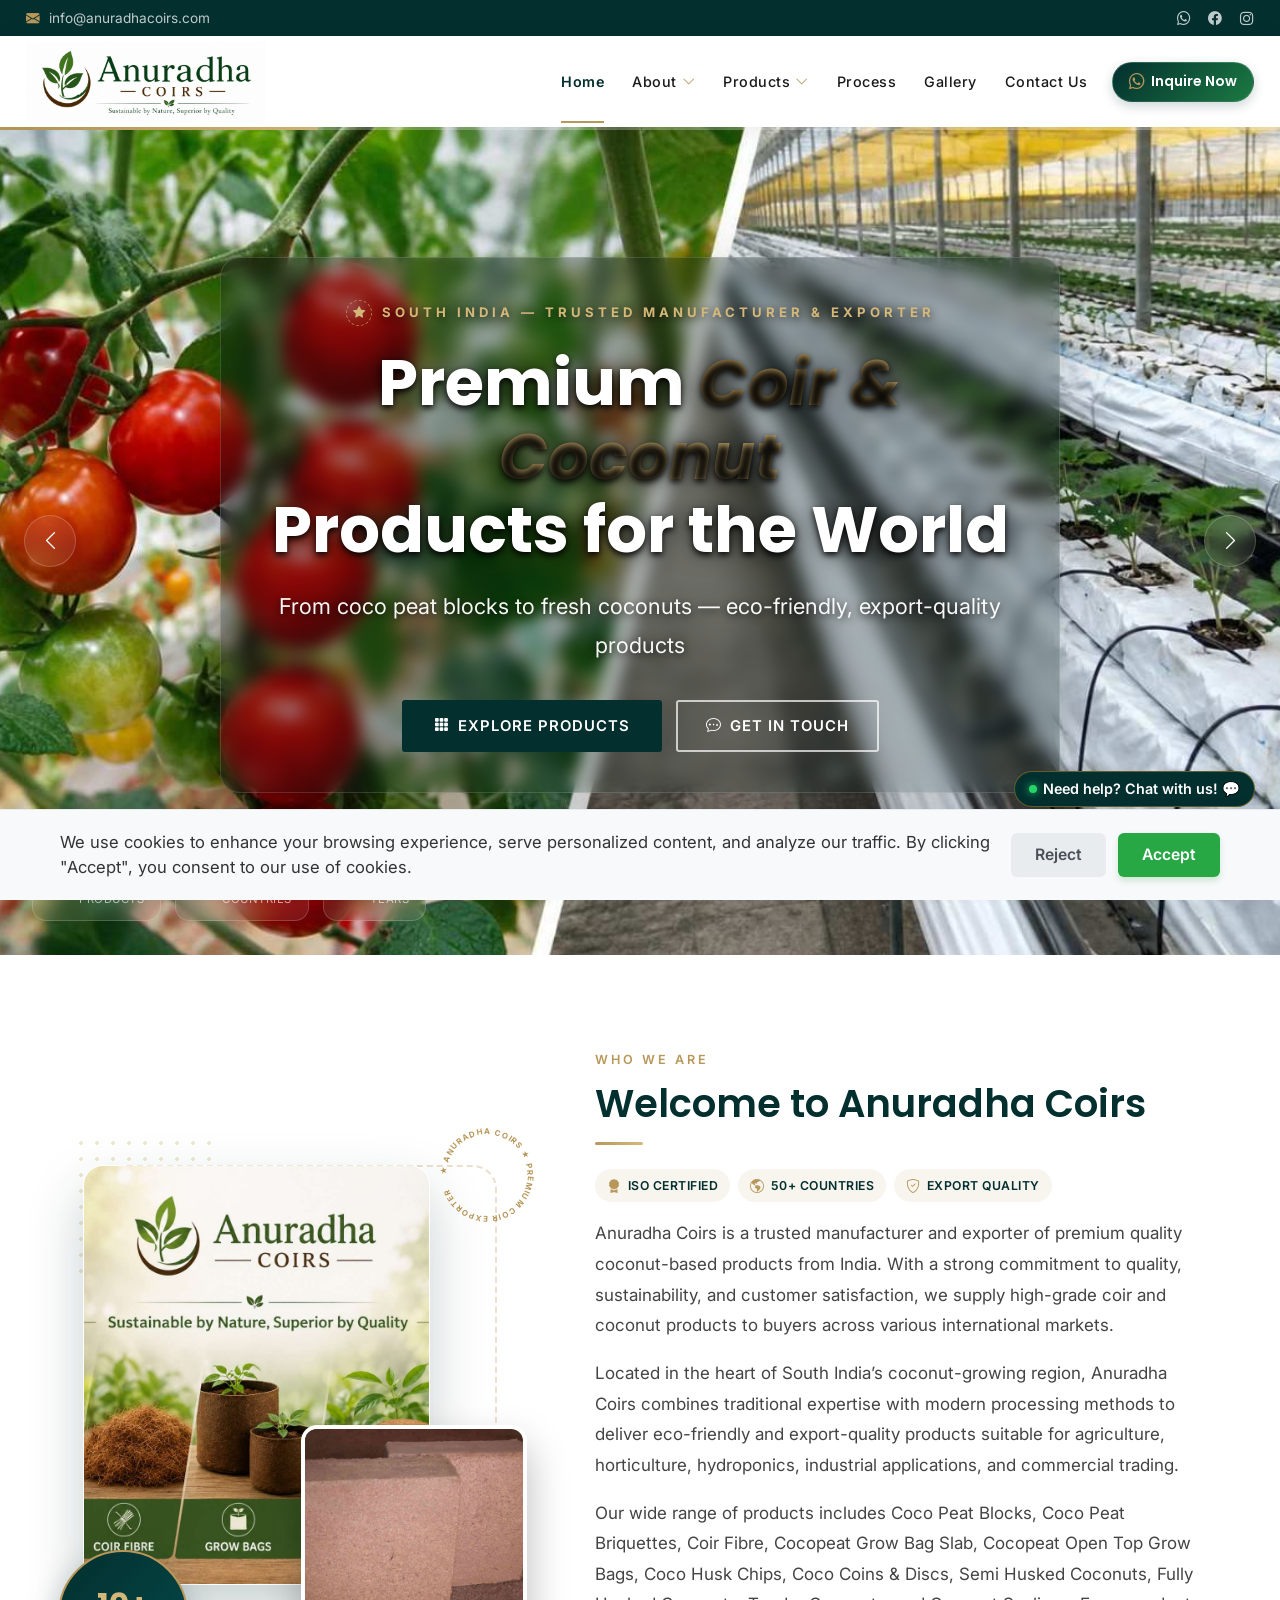
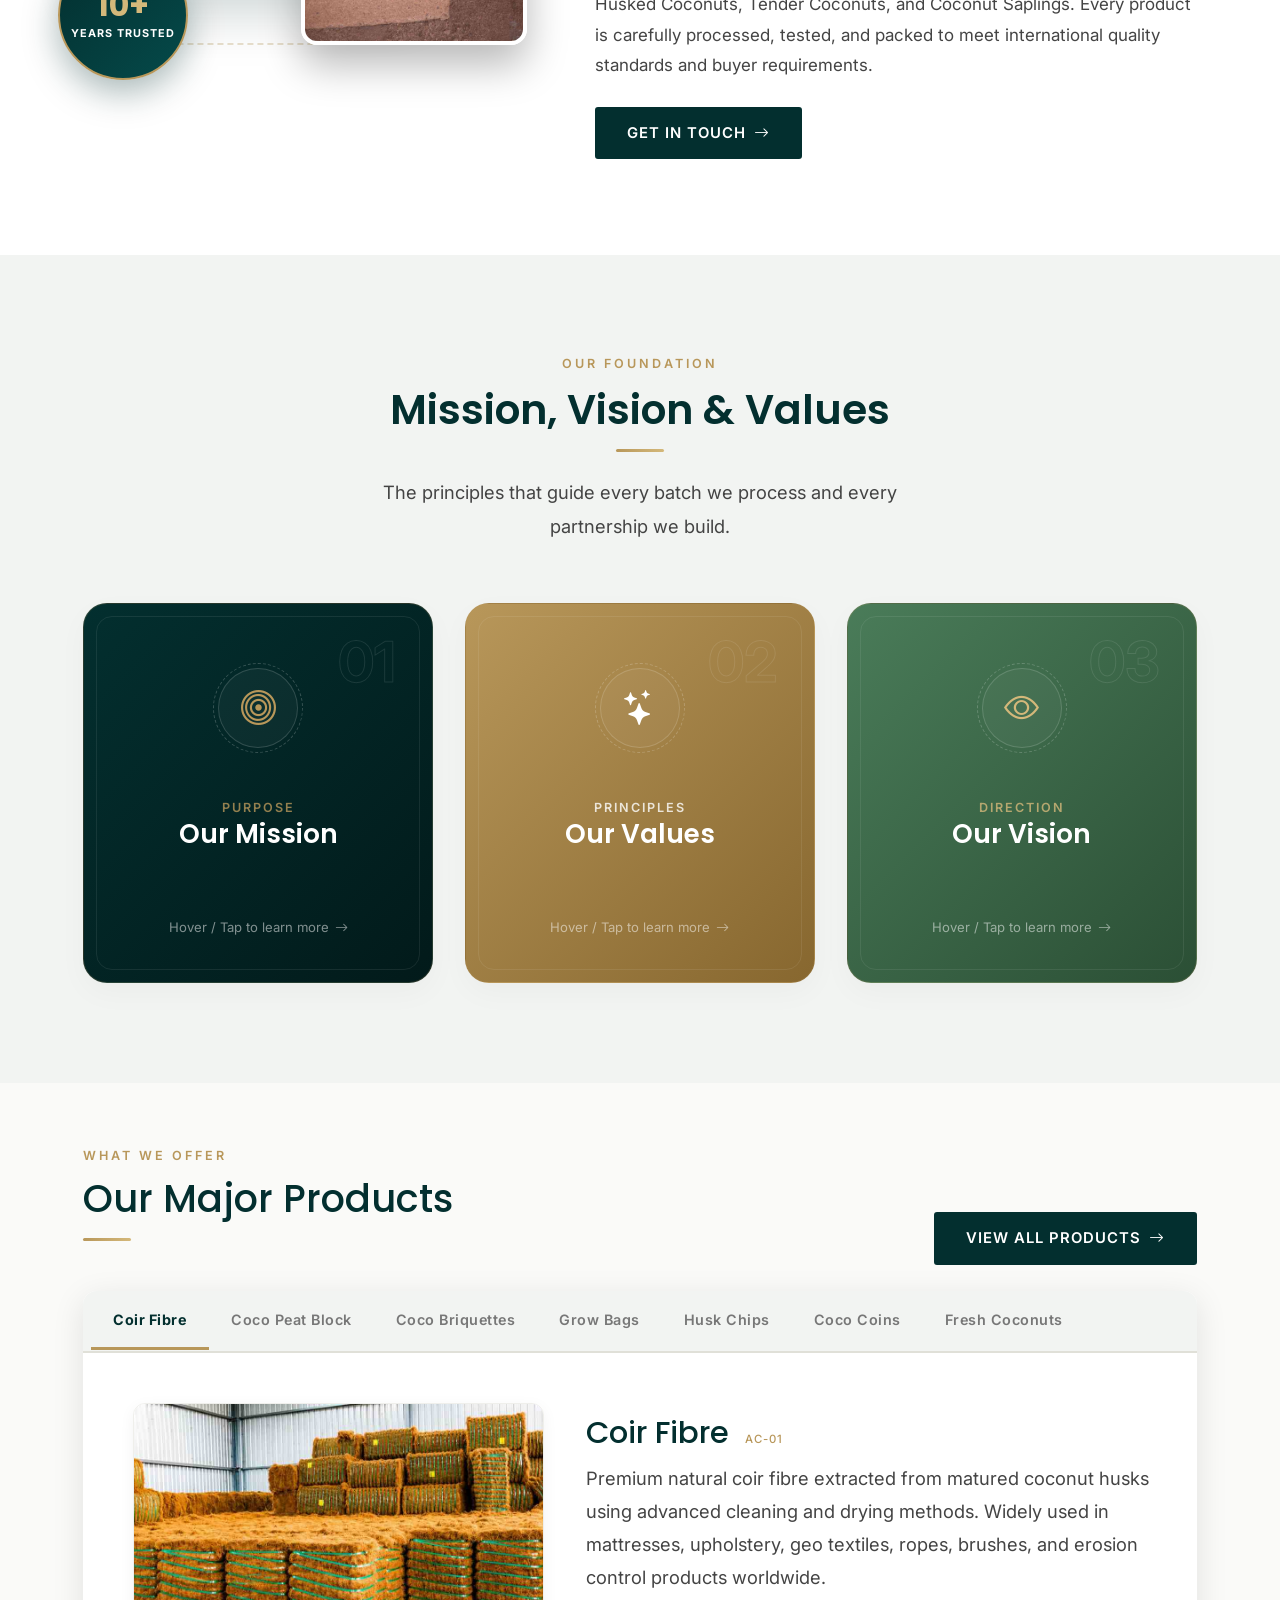
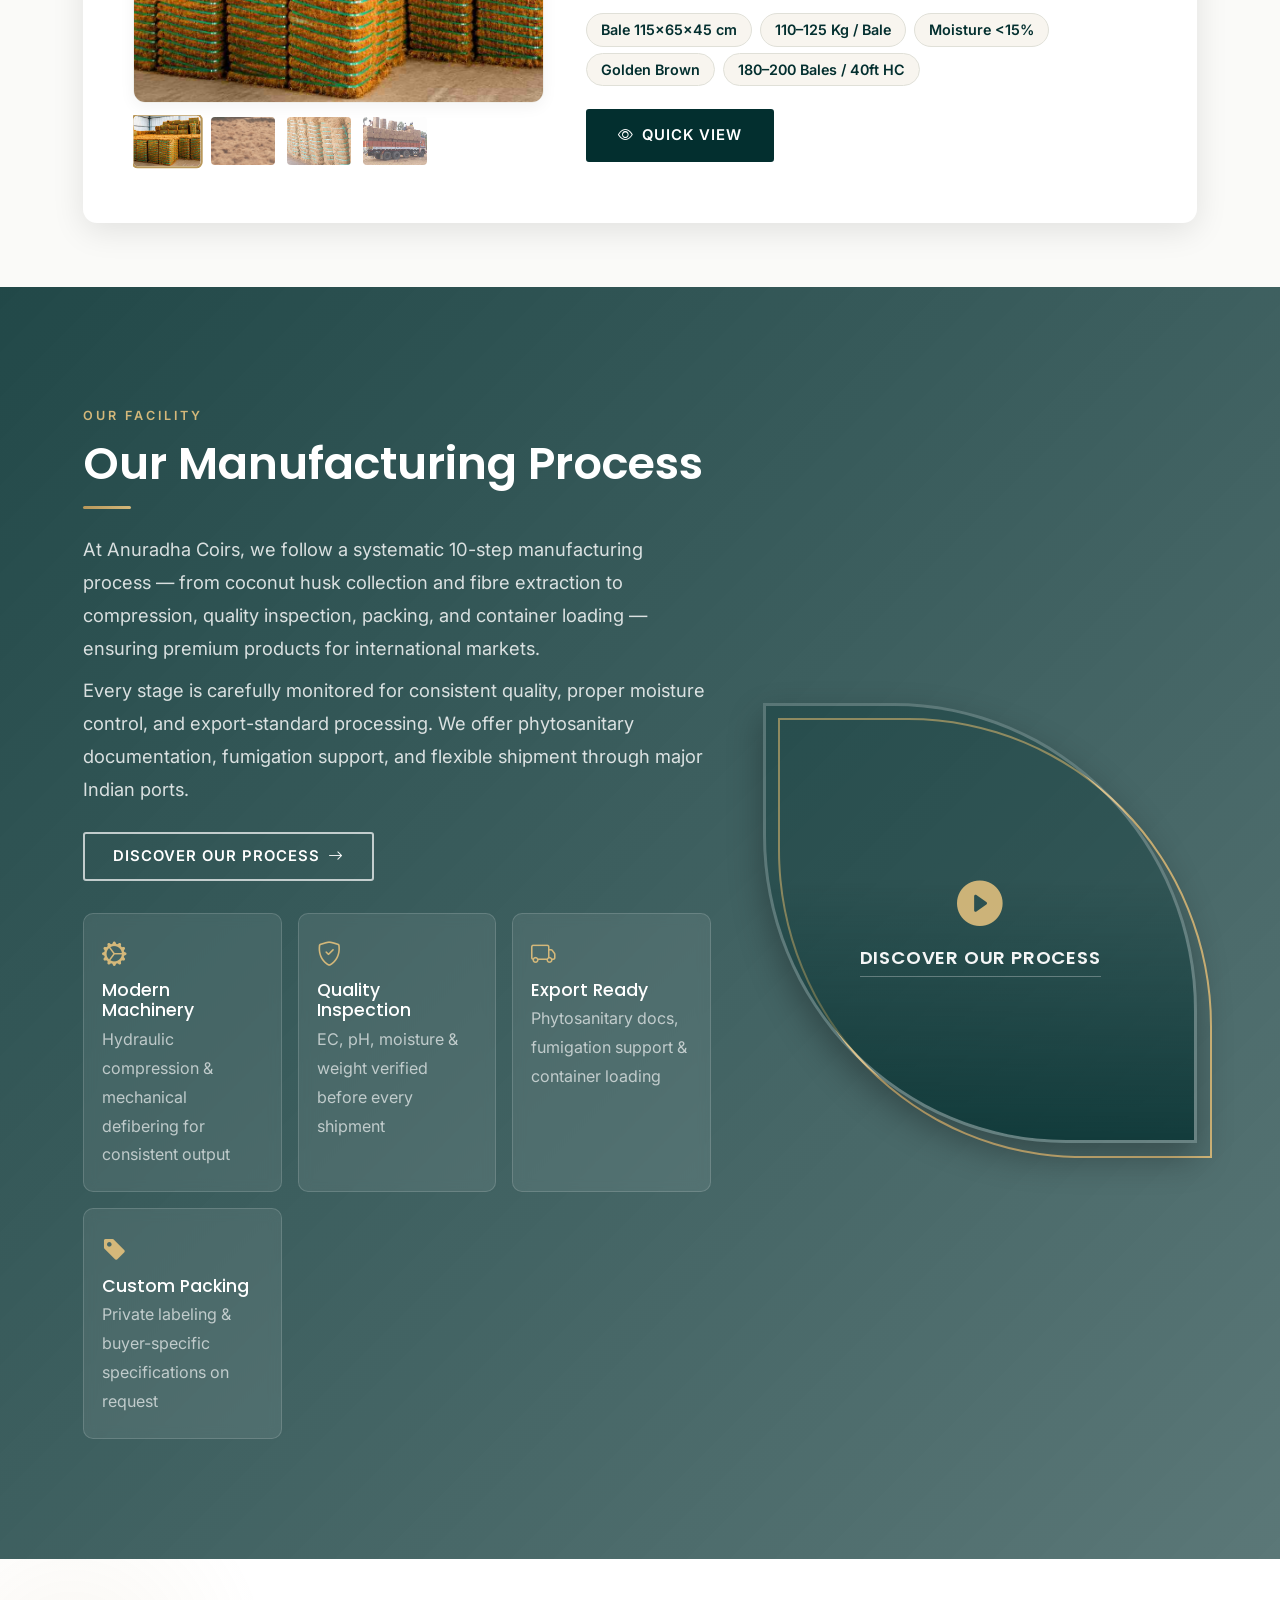
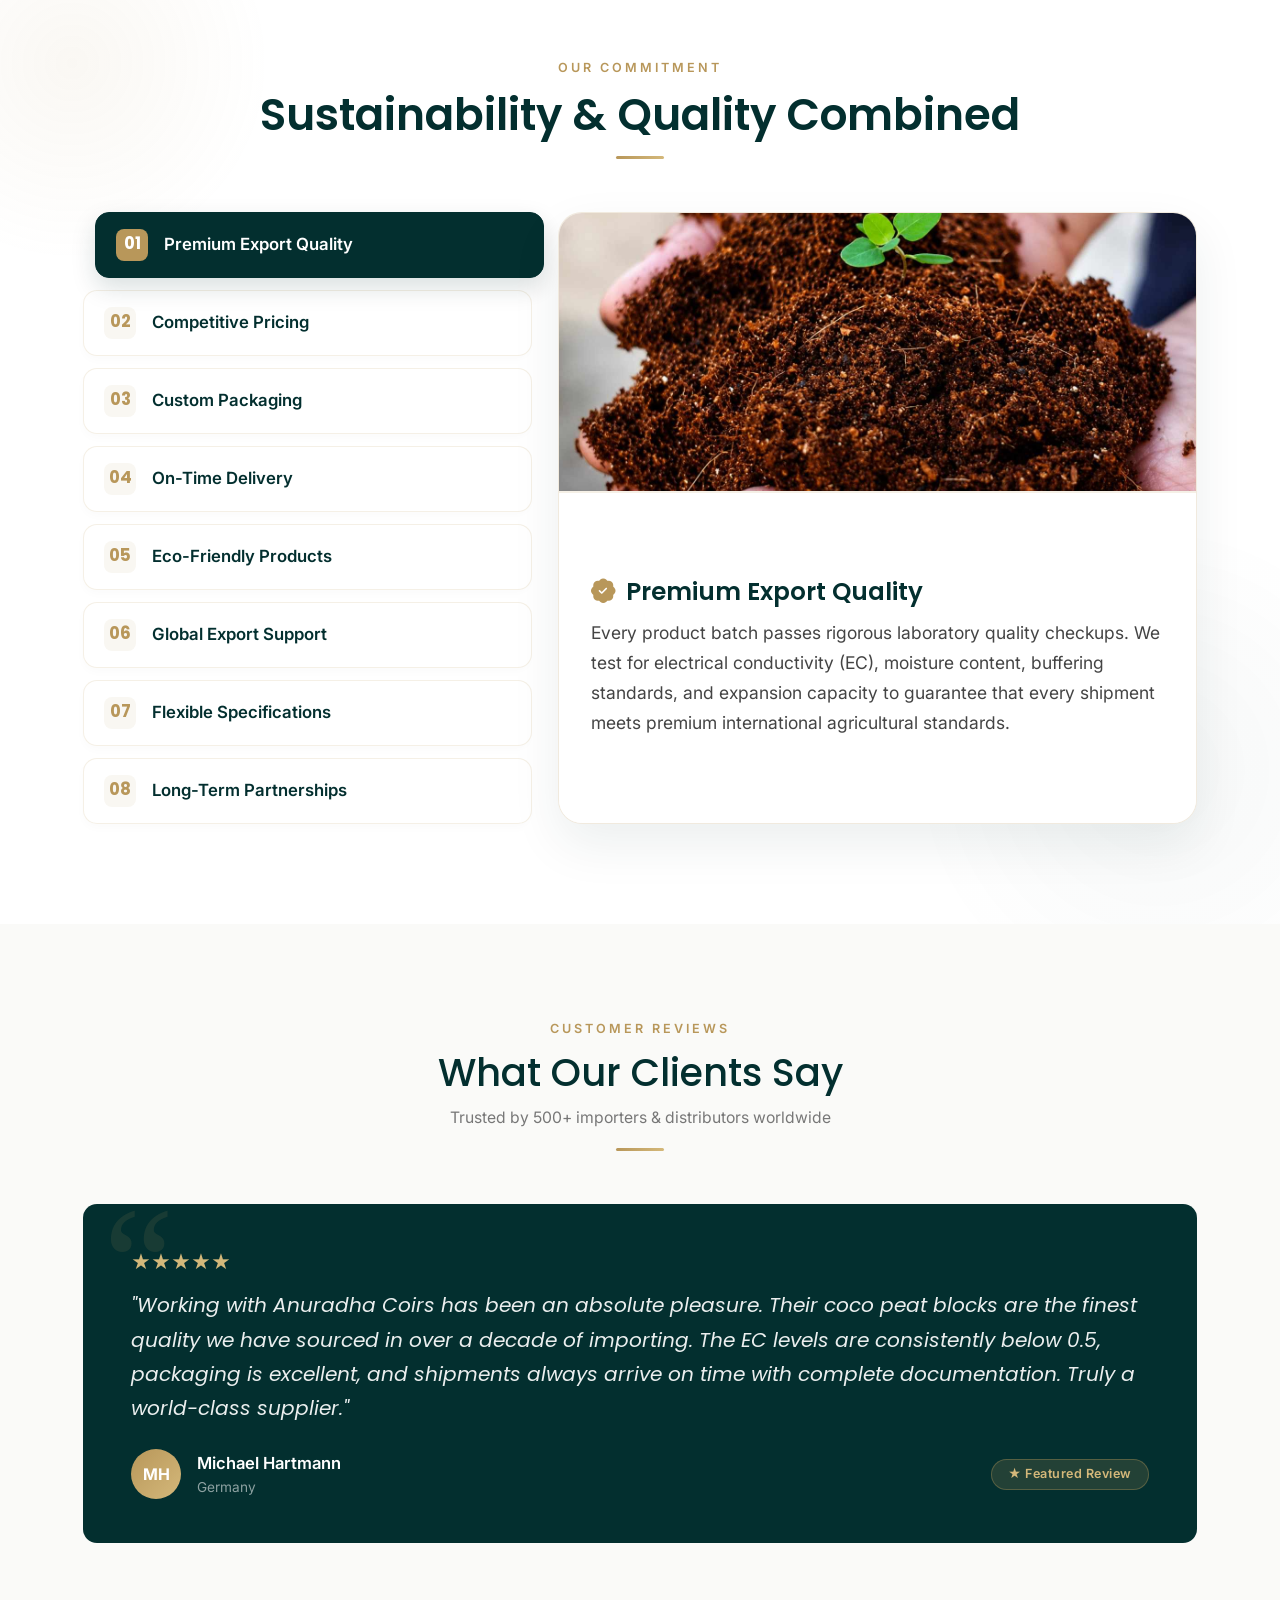
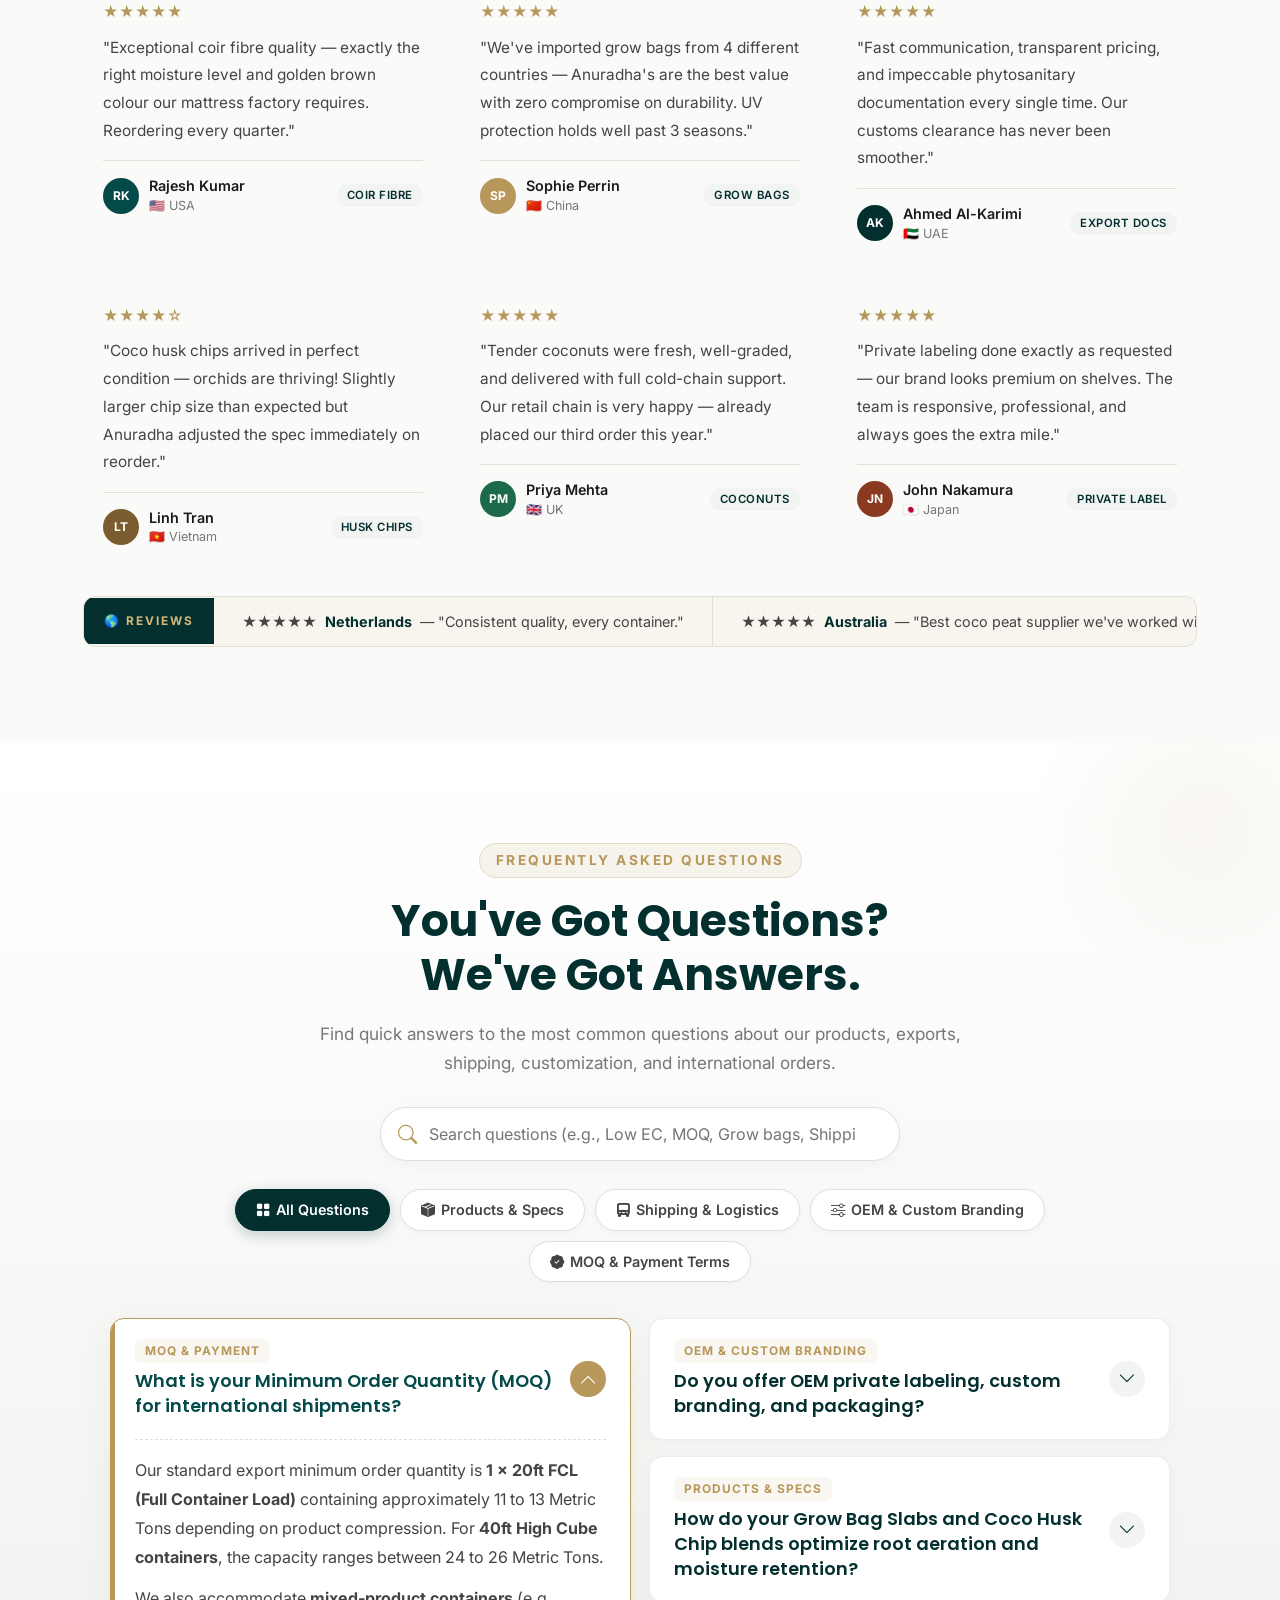
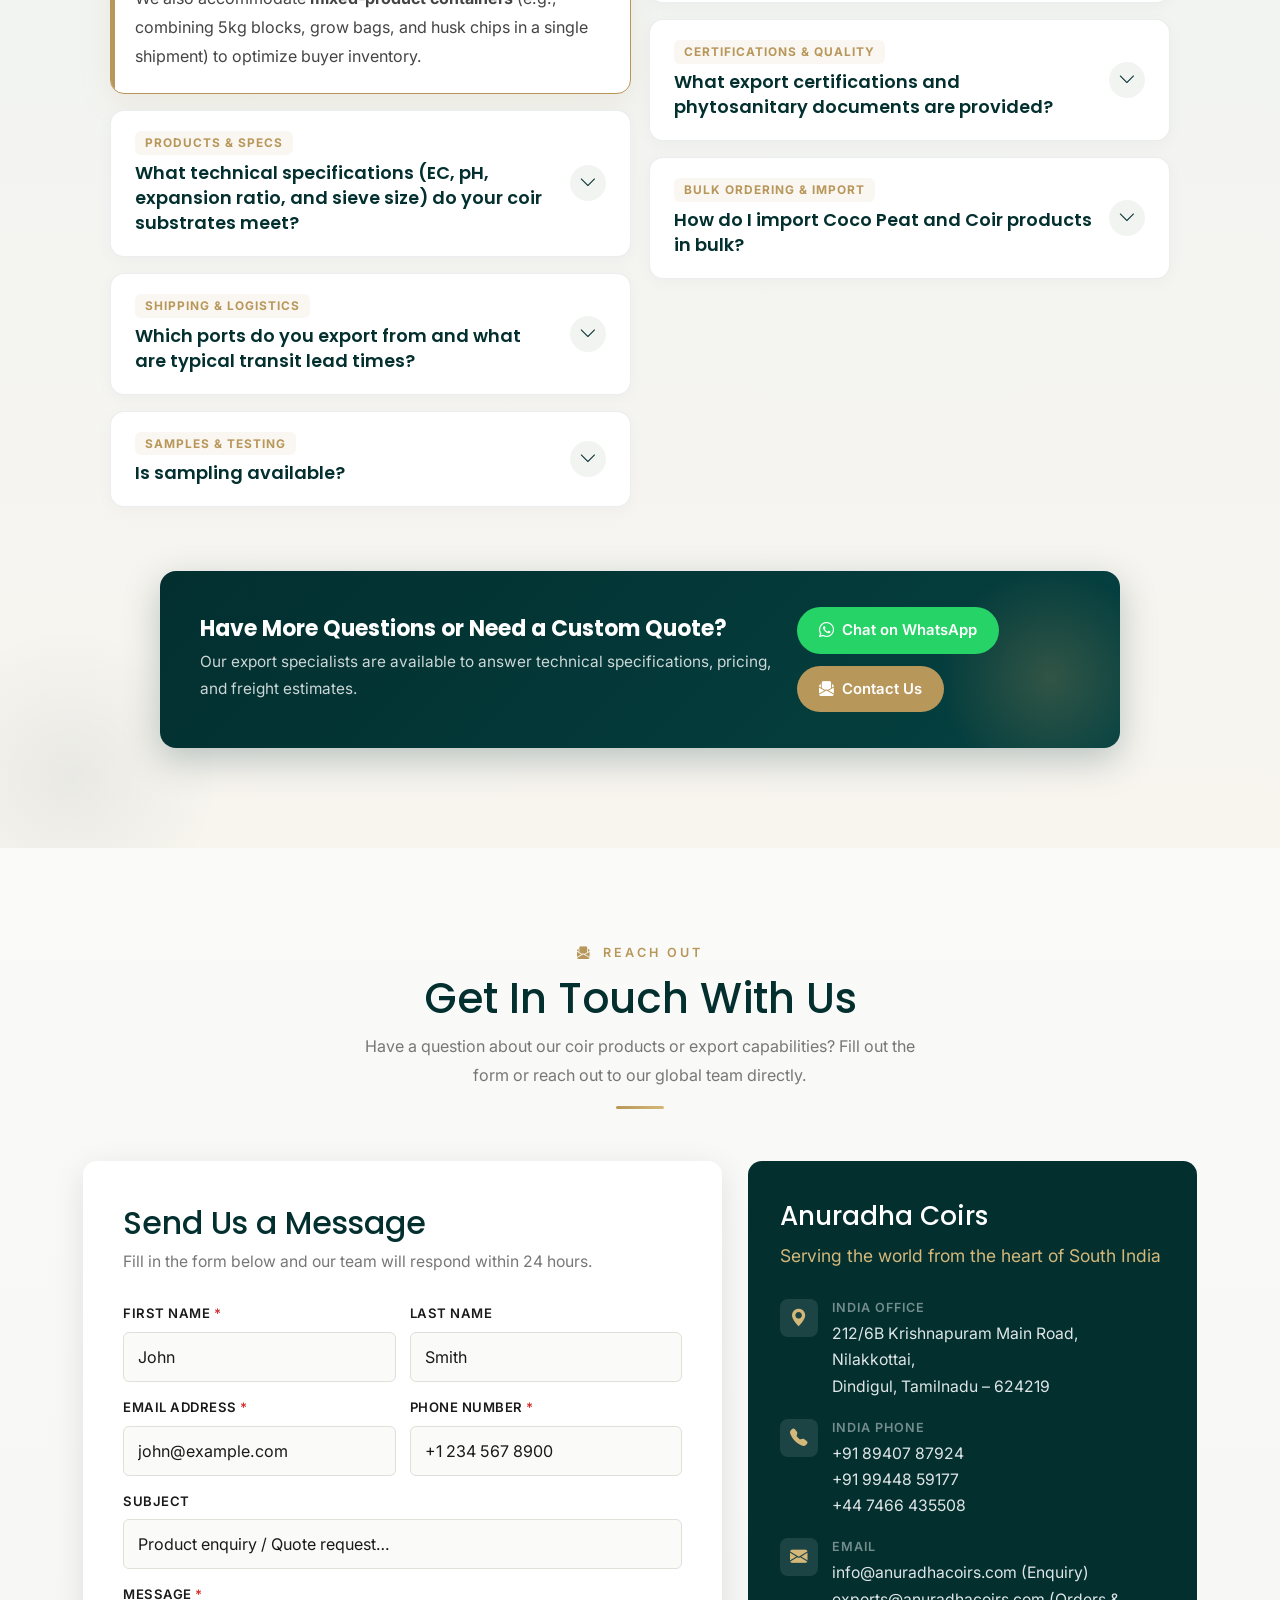
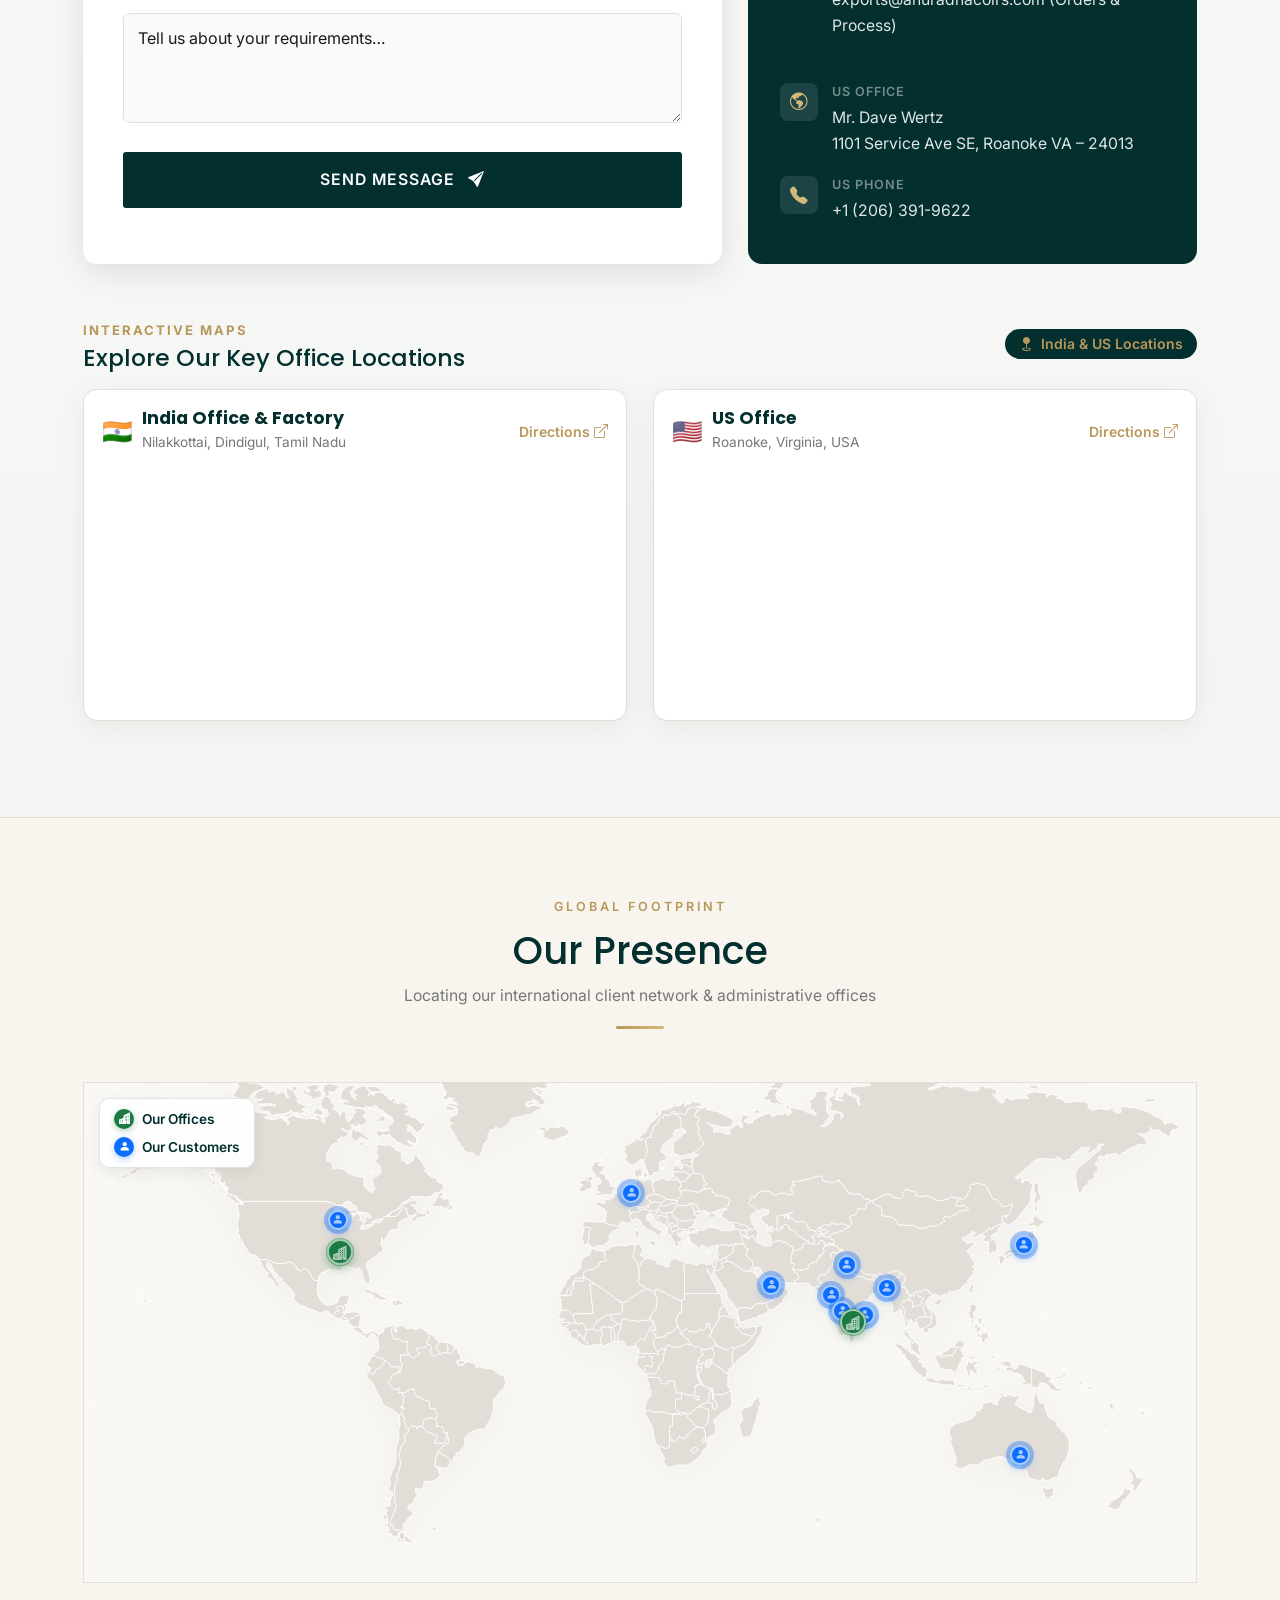
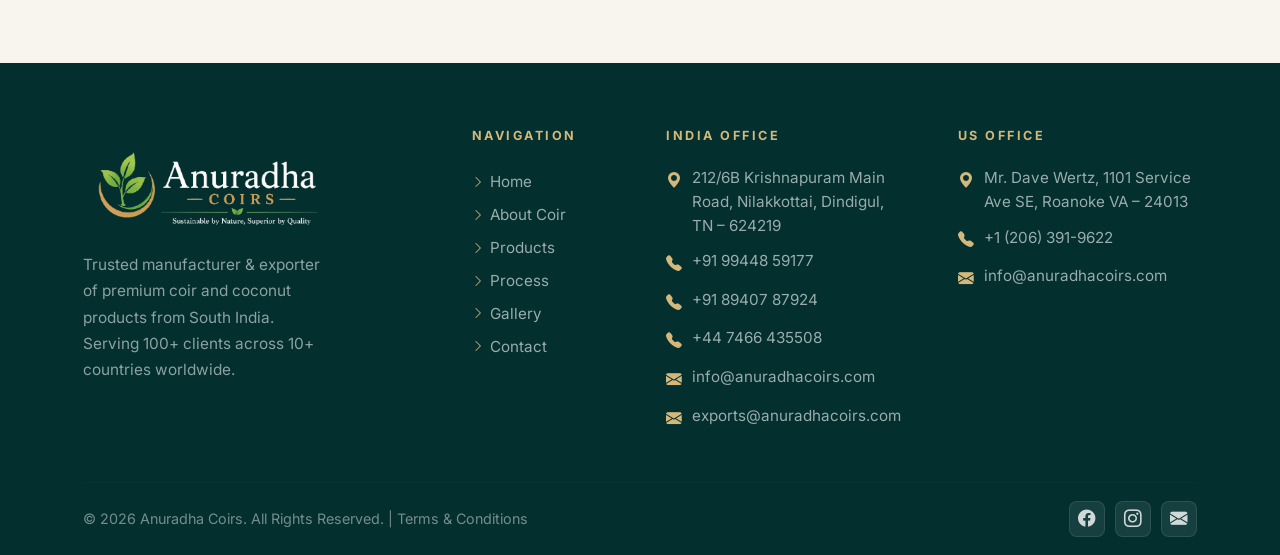
==== commit 945edac1: "Update contact form endpoints, standardize email communication, and adjust company stats across site" ====
--- a/index.html
+++ b/index.html
@@ -46,7 +46,7 @@
       <div class="d-flex justify-content-between align-items-center">
         <div>
           <i class="bi bi-envelope-fill me-1" style="color:var(--gold);"></i>
-          <a href="mailto:anuradhaexporters@gmail.com">anuradhaexporters@gmail.com</a>
+          <a href="mailto:info@anuradhacoirs.com">info@anuradhacoirs.com</a>
         </div>
         <div class="d-flex align-items-center gap-3">
           <a href="https://api.whatsapp.com/send?phone=919944859177&text=Hi!%20I%20have%20a%20query%20about%20your%20coir%20products."
@@ -1784,39 +1784,43 @@
             <div>
               <h2>Send Us a Message</h2>
               <p class="sub">Fill in the form below and our team will respond within 24 hours.</p>
-              <form>
+              <form id="homeContactForm" method="POST" action="https://formsubmit.co/info@anuradhacoirs.com">
+                <input type="hidden" name="_subject" value="New Website Inquiry - Anuradha Coirs">
+                <input type="hidden" name="_captcha" value="false">
+                <input type="hidden" name="_template" value="table">
                 <div class="form-row">
                   <div class="form-group">
-                    <label class="form-label">First Name</label>
-                    <input type="text" name="firstName" class="form-input" placeholder="John">
+                    <label class="form-label" for="hcf-firstName">First Name <span style="color:#d32f2f;">*</span></label>
+                    <input type="text" id="hcf-firstName" name="firstName" class="form-input" placeholder="John" required>
                   </div>
                   <div class="form-group">
-                    <label class="form-label">Last Name</label>
-                    <input type="text" name="lastName" class="form-input" placeholder="Smith">
+                    <label class="form-label" for="hcf-lastName">Last Name</label>
+                    <input type="text" id="hcf-lastName" name="lastName" class="form-input" placeholder="Smith">
                   </div>
                 </div>
                 <div class="form-row">
                   <div class="form-group">
-                    <label class="form-label">Email Address</label>
-                    <input type="email" name="email" class="form-input" placeholder="john@example.com">
+                    <label class="form-label" for="hcf-email">Email Address <span style="color:#d32f2f;">*</span></label>
+                    <input type="email" id="hcf-email" name="email" class="form-input" placeholder="john@example.com" required>
                   </div>
                   <div class="form-group">
-                    <label class="form-label">Phone Number</label>
-                    <input type="tel" name="phone" class="form-input" placeholder="+1 234 567 8900">
+                    <label class="form-label" for="hcf-phone">Phone Number <span style="color:#d32f2f;">*</span></label>
+                    <input type="tel" id="hcf-phone" name="phone" class="form-input" placeholder="+1 234 567 8900" required>
                   </div>
                 </div>
                 <div class="form-group">
-                  <label class="form-label">Subject</label>
-                  <input type="text" name="subject" class="form-input" placeholder="Product enquiry / Quote request…">
+                  <label class="form-label" for="hcf-subject">Subject</label>
+                  <input type="text" id="hcf-subject" name="subject" class="form-input" placeholder="Product enquiry / Quote request…">
                 </div>
                 <div class="form-group">
-                  <label class="form-label">Message</label>
-                  <textarea name="message" class="form-input" placeholder="Tell us about your requirements…"
-                    style="min-height:110px;"></textarea>
-                </div>
-                <button type="submit" class="btn-primary-coir"
+                  <label class="form-label" for="hcf-message">Message <span style="color:#d32f2f;">*</span></label>
+                  <textarea id="hcf-message" name="message" class="form-input" placeholder="Tell us about your requirements…"
+                    style="min-height:110px;" required></textarea>
+                </div>
+                <div id="homeFormStatusMsg" class="form-status-msg" style="display:none; margin-bottom: 12px;"></div>
+                <button type="submit" id="homeContactSubmitBtn" class="btn-primary-coir"
                   style="width:100%;justify-content:center;margin-top:6px;font-size:0.9rem;padding:14px;">
-                  Send Message <i class="bi bi-send-fill ms-1"></i>
+                  <span class="btn-text">Send Message</span> <i class="bi bi-send-fill ms-1"></i>
                 </button>
               </form>
             </div>
@@ -1836,14 +1840,16 @@
                 <div class="info-icon"><i class="bi bi-geo-alt-fill"></i></div>
                 <div>
                   <span class="info-text-label">India Office</span>
-                  <span class="info-text-val">212/6B Krishnapuram Main Road, Nilakkottai,<br>Dindigul, Tamilnadu –
-                    624219</span>
+                  <span class="info-text-val"><a
+                      href="https://www.google.com/maps?q=10%C2%B005'48.7%22N+77%C2%B055'40.6%22E" target="_blank"
+                      style="color:inherit;">212/6B Krishnapuram Main Road, Nilakkottai,<br>Dindigul, Tamilnadu –
+                      624219</a></span>
                 </div>
               </div>
               <div class="info-item">
                 <div class="info-icon"><i class="bi bi-telephone-fill"></i></div>
                 <div>
-                  <span class="info-text-label">Phone</span>
+                  <span class="info-text-label">India Phone</span>
                   <span class="info-text-val">
                     <a href="tel:+918940787924">+91 89407 87924</a><br>
                     <a href="tel:+919944859177">+91 99448 59177</a><br>
@@ -1855,8 +1861,10 @@
                 <div class="info-icon"><i class="bi bi-envelope-fill"></i></div>
                 <div>
                   <span class="info-text-label">Email</span>
-                  <span class="info-text-val"><a
-                      href="mailto:anuradhaexporters@gmail.com">anuradhaexporters@gmail.com</a></span>
+                  <span class="info-text-val">
+                    <a href="mailto:info@anuradhacoirs.com">info@anuradhacoirs.com</a> (Enquiry)<br>
+                    <a href="mailto:exports@anuradhacoirs.com">exports@anuradhacoirs.com</a> (Orders &amp; Process)
+                  </span>
                 </div>
               </div>
 
@@ -2134,8 +2142,7 @@
         <div class="col-12 col-md-4 footer-brand">
           <img src="assets/images/logo/footerlogo.png" alt="Anuradha Coirs" style="border-radius: 8px;max-width:250px;"
             loading="lazy">
-          <p>Trusted manufacturer &amp; exporter of premium coir and coconut products from South India. Serving 500+
-            clients across 50+ countries worldwide.</p>
+          <p>Trusted manufacturer &amp; exporter of premium coir and coconut products from South India. Serving 100+ clients across 10+ countries worldwide.</p>
         </div>
 
         <div class="col-6 col-md-2">
@@ -2168,7 +2175,11 @@
           </div>
           <div class="footer-info-item">
             <i class="bi bi-envelope-fill"></i>
-            <a href="mailto:anuradhaexporters@gmail.com">anuradhaexporters@gmail.com</a>
+            <a href="mailto:info@anuradhacoirs.com">info@anuradhacoirs.com</a>
+          </div>
+          <div class="footer-info-item">
+            <i class="bi bi-envelope-fill"></i>
+            <a href="mailto:exports@anuradhacoirs.com">exports@anuradhacoirs.com</a>
           </div>
         </div>
 
@@ -2184,7 +2195,7 @@
           </div>
           <div class="footer-info-item">
             <i class="bi bi-envelope-fill"></i>
-            <a href="mailto:anuradhaexporters@gmail.com">anuradhaexporters@gmail.com</a>
+            <a href="mailto:info@anuradhacoirs.com">info@anuradhacoirs.com</a>
           </div>
         </div>
 
@@ -2202,7 +2213,7 @@
             title="Instagram"><i class="bi bi-instagram"></i></a>
           <!-- <a href="https://youtube.com" target="_blank" class="social-link" title="YouTube"><i
               class="bi bi-youtube"></i></a> -->
-          <a href="mailto:anuradhaexporters@gmail.com" class="social-link" title="Email"><i
+          <a href="mailto:info@anuradhacoirs.com" class="social-link" title="Email"><i
               class="bi bi-envelope-fill"></i></a>
         </div>
       </div>
--- a/assets/css/home.css
+++ b/assets/css/home.css
@@ -1725,7 +1725,7 @@
 
 /* MANUFACTURING */
 .mfg-section {
-    background: url(../images/Process/inspection.jpeg) center/cover no-repeat fixed;
+    background: url(../images/Process/blockMaking.jpeg) center/cover no-repeat fixed;
     position: relative;
     padding: 120px 0;
 }
@@ -2631,7 +2631,14 @@
 
 textarea.form-input {
     resize: vertical;
-    min-height: 120px;
+    min-height: 110px;
+}
+
+.form-status-msg {
+    font-size: 0.9rem;
+    border-radius: 8px;
+    line-height: 1.5;
+    transition: all 0.3s ease;
 }
 
 .contact-info-panel {
@@ -3383,7 +3390,7 @@
   height: 22px;
   border-radius: 50%;
   transform: translate(-50%, -50%);
-  cursor: pointer;
+  cursor: default;
   z-index: 10;
   display: inline-flex;
   align-items: center;
